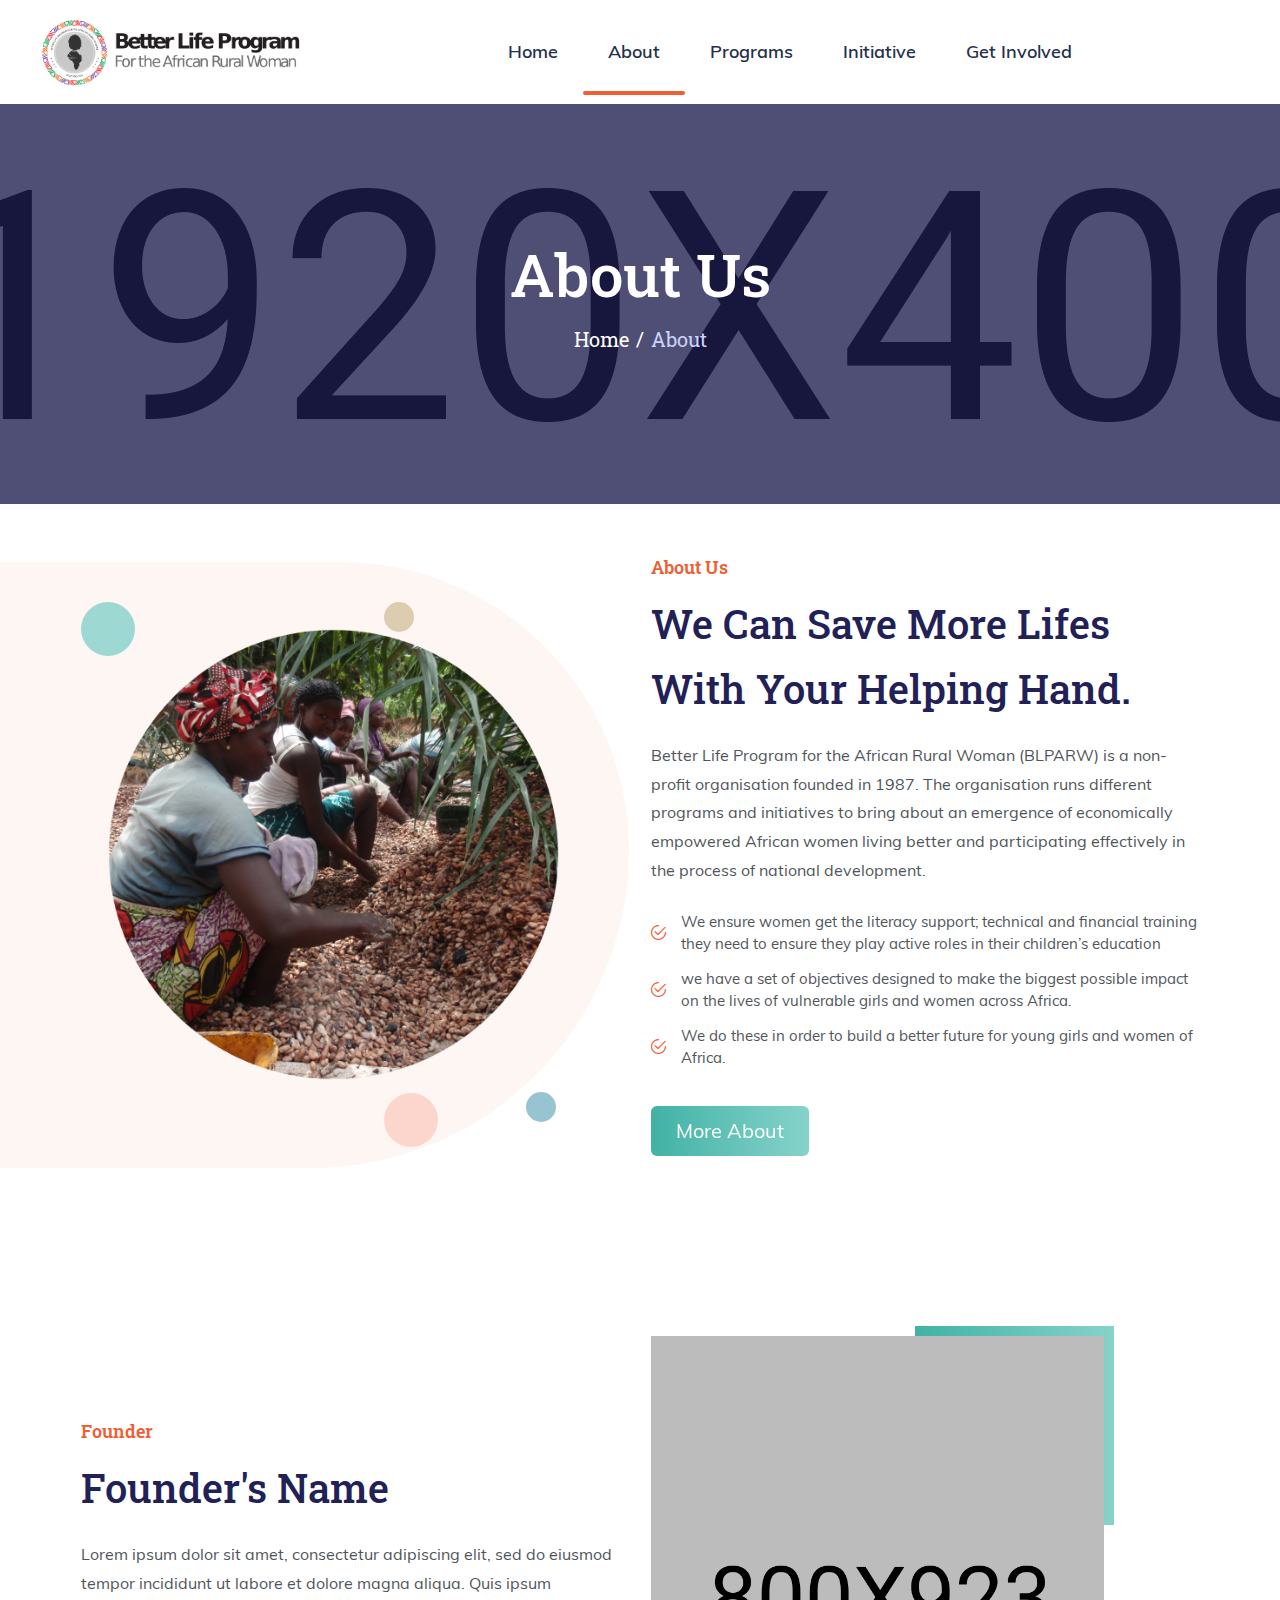
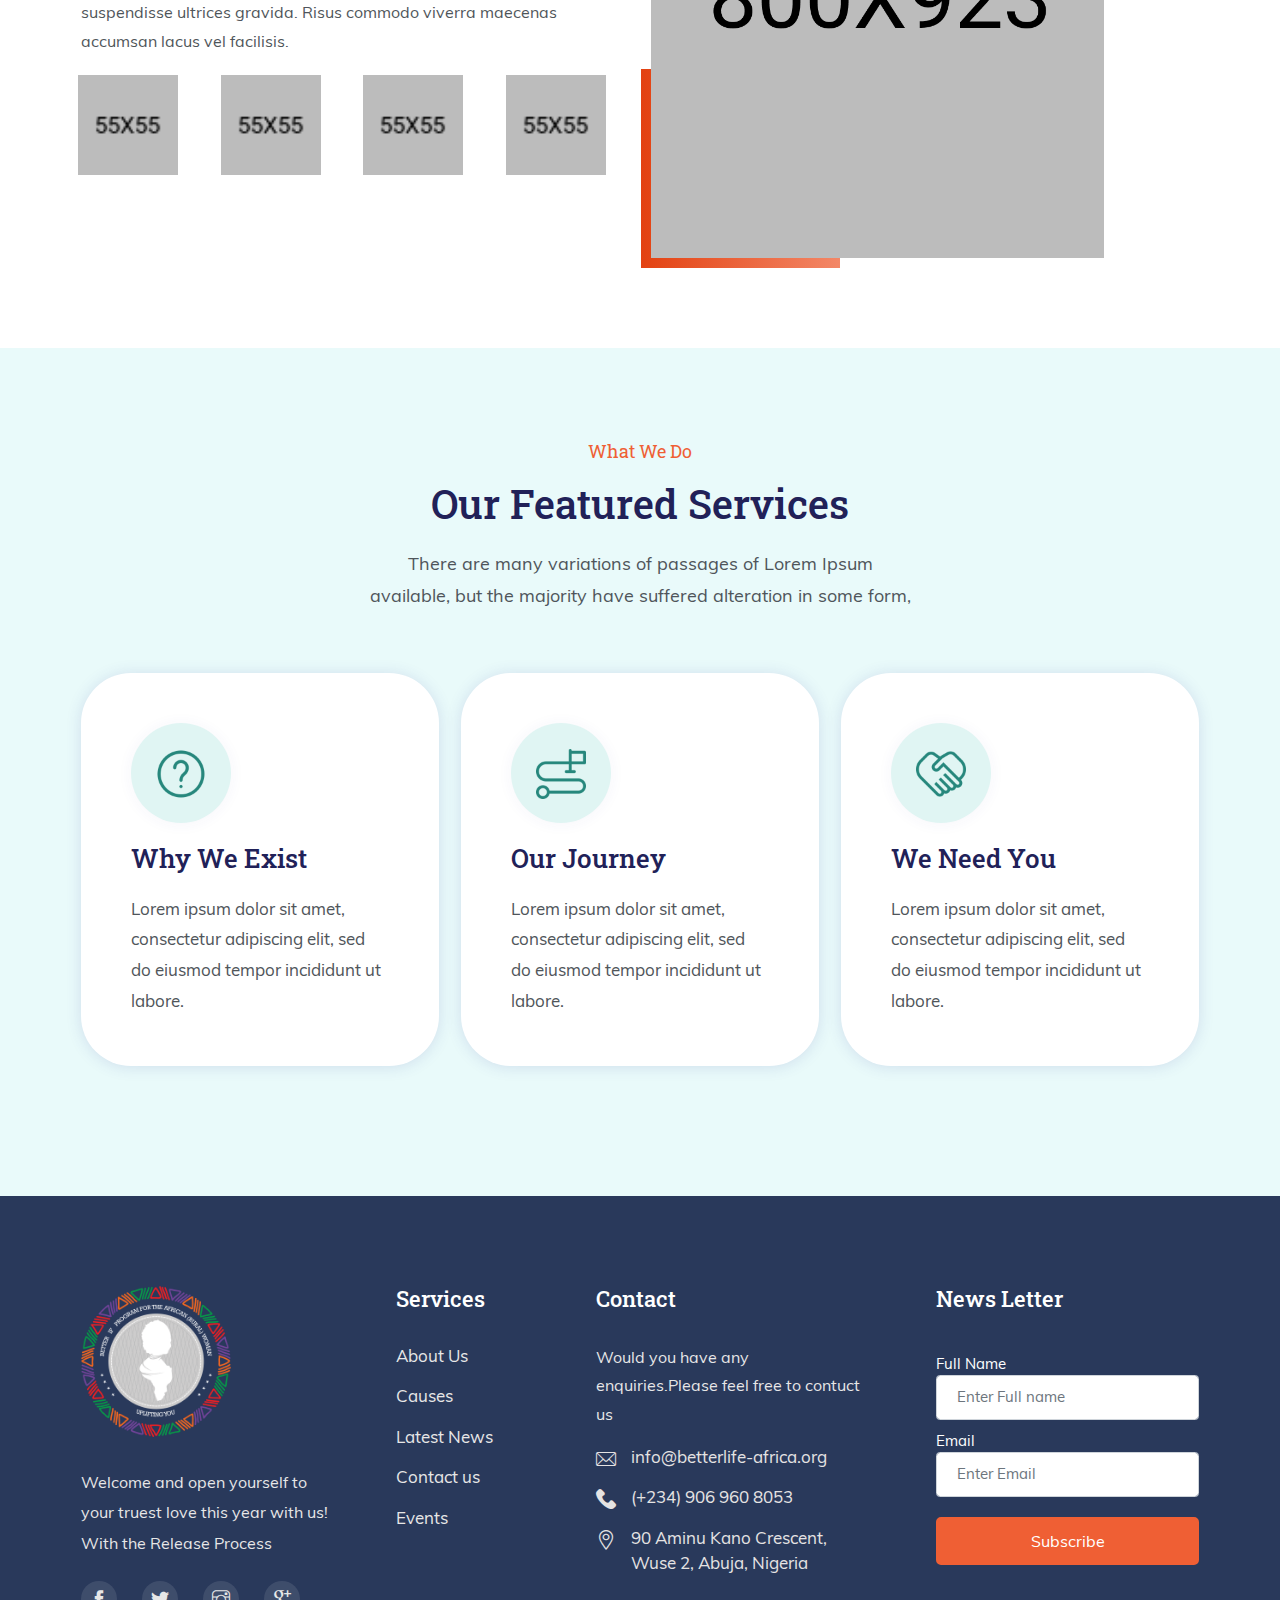
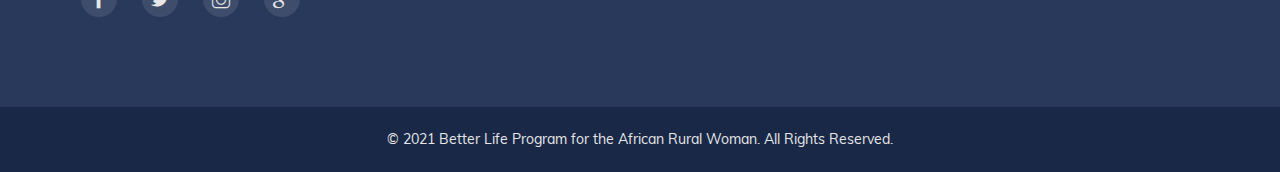
==== about.html @ c09dabfe "new changes to home" ====
<!DOCTYPE html>
<html lang="en">

<head>
    <meta charset="utf-8">
    <meta http-equiv="X-UA-Compatible" content="IE=edge">
    <meta name="viewport" content="width=device-width, initial-scale=1">
    <meta name="author" content="wpOceans">
    <link rel="shortcut icon" type="image/png" href="assets/images/blp-footer.png">
    <title>Charitio - Multipurpose Charity Nonprofit HTML5 Template</title>
    <link href="assets/css/themify-icons.css" rel="stylesheet">
    <link href="assets/css/flaticon.css" rel="stylesheet">
    <link href="assets/css/bootstrap.min.css" rel="stylesheet">
    <link href="assets/css/animate.css" rel="stylesheet">
    <link href="assets/css/owl.carousel.css" rel="stylesheet">
    <link href="assets/css/owl.theme.css" rel="stylesheet">
    <link href="assets/css/slick.css" rel="stylesheet">
    <link href="assets/css/slick-theme.css" rel="stylesheet">
    <link href="assets/css/swiper.min.css" rel="stylesheet">
    <link href="assets/css/owl.transitions.css" rel="stylesheet">
    <link href="assets/css/jquery.fancybox.css" rel="stylesheet">
    <link href="assets/css/odometer-theme-default.css" rel="stylesheet">
    <link href="assets/css/style.css" rel="stylesheet">
    <link href="assets/css/main.css" rel="stylesheet">
    
   
</head>

<body>

    <!-- start page-wrapper -->
    <div class="page-wrapper">
        <!-- start preloader -->
        <div class="preloader">
            <div class="vertical-centered-box">
                <div class="content">
                    <div class="loader-circle"></div>
                    <div class="loader-line-mask">
                        <div class="loader-line"></div>
                    </div>
                    <!-- <img src="assets/images/preloader.png" alt=""> -->
                </div>
            </div>
        </div>
        <!-- end preloader -->
        <!-- Start header -->
        <header id="header" class="wpo-site-header">
            <nav class="navigation navbar navbar-expand-lg navbar-light">
                <div class="container-fluid">
                    <div class="row align-items-center">
                        <div class="col-lg-3 col-md-3 col-3 d-lg-none dl-block">
                            <div class="mobail-menu">
                                <button type="button" class="navbar-toggler open-btn">
                                    <span class="sr-only">Toggle navigation</span>
                                    <span class="icon-bar first-angle"></span>
                                    <span class="icon-bar middle-angle"></span>
                                    <span class="icon-bar last-angle"></span>
                                </button>
                            </div>
                        </div>
                        <div class="col-lg-3 col-md-6 col-6">
                            <div class="navbar-header">
                                <a class="navbar-brand" href="index.html"><img src="assets/images/blp logo.png" alt=""></a>
                            </div>
                        </div>
                        <div class="col-lg-9 col-md-1 col-1">
                            <div id="navbar" class="collapse navbar-collapse navigation-holder">
                                <button class="menu-close"><i class="ti-close"></i></button>
                                <ul class="nav navbar-nav mb-2 mb-lg-0">
                                    <li class="menu-item-has-children">
                                        <a  href="
                                        index.html">Home</a>
                                    
                                    </li>
                                    <li class="menu-item-has-children">
                                        <a class="active" href="about.html">About</a>
                                  
                                    </li>
                                    <li class="menu-item-has-children">
                                        <a href="#">Programs</a>
                                        <ul class="sub-menu">
                                            <li><a href="#">Cottage Industry</a></li>
                                            <li><a href="#">Impact 500</a></li>
                                            <li><a href="#">Advocacy</a></li>
                                        </ul>
                                    </li>
                                    <li class="menu-item-has-children">
                                        <a href="#">Initiative</a>
                                        <ul class="sub-menu">
                                            <li><a href="#">B-Girl</a></li>
                                            <li><a href="#">Sauki Health</a></li>
                                            <li><a href="#">North East</a></li>
                                           
                                        </ul>
                                    </li>
                                    <li class="menu-item-has-children">
                                        <a href="#">Get Involved</a>
                                        <ul class="sub-menu">
                                            <li><a href="#">Sponsor a Child
                                            </a></li>
                                            <li><a href="#">Volunteer With Us
                                            </a></li>
                                            <li><a href="#">Partner with Us
                                            </a></li>
                                            <li><a href="#">Contact Us
    
                                            </a></li>
                                        </ul>
                                    </li>
                                </ul>
    
                            </div><!-- end of nav-collapse -->
                        </div>
                     
                    </div>
                </div><!-- end of container -->
            </nav>
        </header>
        <!-- end of header -->
        <!-- start of breadcumb-section -->
        <div class="wpo-breadcumb-area">
            <div class="container">
                <div class="row">
                    <div class="col-12">
                        <div class="wpo-breadcumb-wrap">
                            <h2>About Us</h2>
                            <ul>
                                <li><a href="index.html">Home</a></li>
                                <li><span>About</span></li>
                            </ul>
                        </div>
                    </div>
                </div>
            </div>
        </div>
        <!-- end of wpo-breadcumb-section-->
          <!-- start of wpo-about-section -->
          <section class="wpo-about-section-s2 section-padding">
            <div class="container">
                <div class="row align-items-center">
                    <div class="col-lg-6 col-md-12 col-12">
                        <div class="wpo-about-wrap">
                            <div class="wpo-about-img">
                                <img src="assets/images/about.png" alt="">
                              
                                <div class="round-ball-1"></div>
                                <div class="round-ball-2"></div>
                                <div class="round-ball-3"></div>
                                <div class="round-ball-4"></div>
                            </div>
                        </div>
                    </div>
                    <div class="col-lg-6 col-md-12 col-12">
                        <div class="wpo-about-text">
                            <span>About Us</span>
                            <h2>We Can Save More Lifes With Your Helping Hand.</h2>
                            <p>Better Life Program for the African Rural Woman (BLPARW) is a non-profit organisation founded in 1987. The organisation runs different programs and initiatives to bring about an emergence of economically empowered African women living better and participating effectively in the process of national development.  </p>
                            <ul>
                                <li> We ensure women get the literacy support; technical and financial training they need to ensure they play active roles in their children’s education</li>
                                <li>we have a set of objectives designed to make the biggest possible impact on the lives of vulnerable girls and women across Africa.</li>
                                <li>We do these in order to build a better future for young girls and women of Africa.</li>
                            </ul>
                            <a class="theme-btn-s2" href="about.html">More About</a>
                        </div>
                    </div>
                </div>
            </div>
        </section>
        <!-- end of wpo-about-section -->

             <!-- start of wpo-founder-section -->
             <section class="wpo-about-section-s6 section-padding founder-section">
                <div class="container">
                    <div class="wpo-about-items">
                        <div class="row align-items-center">
                            <div class="col-lg-6 col-md-12 col-12">
                                <div class="wpo-about-text ">
                                    <span>Founder</span>
                                    <h2>Founder's Name</h2>
                                    <p>Lorem ipsum dolor sit amet, consectetur adipiscing elit, sed do eiusmod tempor
                                        incididunt ut labore et dolore magna aliqua. Quis ipsum suspendisse ultrices
                                        gravida. Risus commodo viverra maecenas accumsan lacus vel facilisis. </p>  
                                </div>
                                <div class="mini-gallery">
                                    <!-- Images used to open the lightbox -->
                                        <div class="row">
                                            <div class="column col-md-3">
                                            <img src="assets/images/slider/client2.png" onclick="openModal();currentSlide(1)" class="hover-shadow">
                                            </div>
                                            <div class="column col-md-3">
                                            <img src="assets/images/slider/client3.png" onclick="openModal();currentSlide(2)" class="hover-shadow">
                                            </div>
                                            <div class="column col-md-3">
                                            <img src="assets/images/slider/client4.png" onclick="openModal();currentSlide(3)" class="hover-shadow">
                                            </div>
                                            <div class="column col-md-3">
                                            <img src="assets/images/slider/client1.png" onclick="openModal();currentSlide(4)" class="hover-shadow">
                                            </div>
                                        </div>
                                    <!-- The Modal/Lightbox -->
                                    <div id="myModal" class="modal">
                                        <span class="close cursor" onclick="closeModal()">&times;</span>
                                        <div class="modal-content">
                                    
                                        <div class="mySlides">
                                            <div class="numbertext">1 / 4</div>
                                            <img src="assets/images/saukihealth.png" style="width:100%">
                                        </div>
                                    
                                        <div class="mySlides">
                                            <div class="numbertext">2 / 4</div>
                                            <img src="assets/images/slider/slider-1.jpg" style="width:100%">
                                        </div>
                                    
                                        <div class="mySlides">
                                            <div class="numbertext">3 / 4</div>
                                            <img src="assets/images/slider/slider-2.jpg" style="width:100%">
                                        </div>
                                    
                                        <div class="mySlides">
                                            <div class="numbertext">4 / 4</div>
                                            <img src="assets/images/slider/slider-1.jpg" style="width:100%">
                                        </div>
                                    
                                        <!-- Next/previous controls -->
                                        <a class="prev" onclick="plusSlides(-1)">&#10094;</a>
                                        <a class="next" onclick="plusSlides(1)">&#10095;</a>
                                    
                                        <!-- Caption text -->
                                        <div class="caption-container">
                                            <p id="caption"></p>
                                        </div>
                                       
                                        </div>
                                    </div>
                                </div>
                            </div>
                            <div class="col-lg-5 col-md-12 col-12">
                                <div class="wpo-about-wrap">
                                    <div class="wpo-about-img">
                                        <img src="assets/images/about6.jpg" alt="">
                                        <div class="shp-1"></div>
                                        <div class="shp-2"></div>
                                    </div>
                                </div>
                            </div>
                          
                        </div>
                    </div>
                </div>
            </section>
            <!-- end of wpo-founder-section -->

       <!-- start of wpo-features-section -->
       <section class="wpo-features-section-s6 section-padding">
        <div class="container">
            <div class="row justify-content-center">
                <div class="col-lg-6">
                    <div class="wpo-section-title">
                        <span>What We Do</span>
                        <h2>Our Featured Services</h2>
                        <p>There are many variations of passages of Lorem Ipsum available, but the majority have
                            suffered alteration in some form,</p>
                    </div>
                </div>
            </div>
            <div class="row">
                <div class="col col-xl-4 col-lg-4 col-sm-6 col-12">
                    <div class="wpo-features-item">
                        <div class="wpo-features-icon">
                            <div class="icon">
                                <img src="assets/images/why-we-exist.png" alt="">
                            </div>
                        </div>
                        <div class="wpo-features-text">
                            <h2><a href="service-single.html">Why We Exist</a></h2>
                            <p>Lorem ipsum dolor sit amet, consectetur adipiscing elit, sed do eiusmod tempor incididunt ut labore.</p>
                        </div>
                    </div>
                </div>
                <div class="col col-xl-4 col-lg-4 col-sm-6 col-12">
                    <div class="wpo-features-item active">
                        <div class="wpo-features-icon">
                            <div class="icon">
                                <img src="assets/images/our-journey.png" alt="">
                            </div>
                        </div>
                        <div class="wpo-features-text">
                            <h2><a href="service-single.html">Our Journey</a></h2>
                            <p>Lorem ipsum dolor sit amet, consectetur adipiscing elit, sed do eiusmod tempor incididunt ut labore.</p>
                        </div>
                    </div>
                </div>
                <div class="col col-xl-4 col-lg-4 col-sm-6 col-12">
                    <div class="wpo-features-item">
                        <div class="wpo-features-icon">
                            <div class="icon">
                                <img src="assets/images/help-us.png" alt="">
                            </div>
                        </div>
                        <div class="wpo-features-text">
                            <h2><a href="service-single.html">We Need You</a></h2>
                            <p>Lorem ipsum dolor sit amet, consectetur adipiscing elit, sed do eiusmod tempor incididunt ut labore.</p>
                        </div>
                    </div>
                </div>
            </div>
        </div>
    </section>
    <!-- end of wpo-features-section -->
    



        <!-- start of wpo-site-footer-section -->
        <footer class="wpo-site-footer">
            <div class="wpo-upper-footer">
                <div class="container">
                    <div class="row">
                        <div class="col col-lg-3 col-md-6 col-sm-12 col-12">
                            <div class="widget about-widget">
                                <div class="logo widget-title">
                                    <img src="assets/images/blp-footer.png" alt="blog">
                                </div>
                                <p>Welcome and open yourself to your truest love this year with us! With the Release Process</p>
                                <ul>
                                    <li>
                                        <a href="#">
                                            <i class="ti-facebook"></i>
                                        </a>
                                    </li>
                                    <li>
                                        <a href="#">
                                            <i class="ti-twitter-alt"></i>
                                        </a>
                                    </li>
                                    <li>
                                        <a href="#">
                                            <i class="ti-instagram"></i>
                                        </a>
                                    </li>
                                    <li>
                                        <a href="#">
                                            <i class="ti-google"></i>
                                        </a>
                                    </li>
                                </ul>
                            </div>
                        </div>
                        <div class="col col-lg-2 col-md-6 col-sm-12 col-12">
                            <div class="widget link-widget">
                                <div class="widget-title">
                                    <h3>Services </h3>
                                </div>
                                <ul>
                                    <li><a href="about.html">About Us</a></li>
                                    <li><a href="cause.html">Causes</a></li>
                                    <li><a href="blog.html">Latest News</a></li>
                                    <li><a href="contact.html">Contact us</a></li>
                                    <li><a href="event.html">Events</a></li>
                                </ul>
                            </div>
                        </div>
                        <div class="col col-lg-4 col-md-6 col-sm-12 col-12">
                            <div class="widget wpo-service-link-widget">
                                <div class="widget-title">
                                    <h3>Contact </h3>
                                </div>
                                <div class="contact-ft">
                                    <p>Would you have any enquiries.Please feel free to contuct us</p>
                                    <ul>
                                        <li><i class="fi flaticon-mail"></i>info@betterlife-africa.org
                                        </li>
                                        <li><i class="fi flaticon-phone-call"></i>(+234) 906 960 8053</li>
                                        <li><i class="fi flaticon-location"></i>90 Aminu Kano Crescent, Wuse 2, Abuja, Nigeria
                                        </li>
                                    </ul>
                                </div>
                            </div>
                        </div>
                        
                        <div class="col col-lg-3 col-md-6 col-sm-12 col-12">
                            <div class="widget instagram">
                                <div class="widget-title">
                                    <h3>News Letter</h3>
                                </div>
                             <form>
                                <div class="form-group">
                                    <label for="">Full Name</label>
                                    <input type="text" class="form-control"  placeholder="Enter Full name">
                                 </div>   
                                 <div class="form-group">
                                    <label for="">Email</label>
                                    <input type="email" class="form-control"  placeholder="Enter Email">
                                 </div> 
                                 <button type="submit" class="wpo-accountBtn">Subscribe</button> 
                             </form>
                  
                            </div>
                        </div>
                    </div>
                </div> <!-- end container -->
            </div>
            <div class="wpo-lower-footer">
                <div class="container">
                    <div class="row">
                        <div class="col col-xs-12">
                            <p class="copyright"> &copy; 2021 Better Life Program for the African Rural Woman.  All Rights Reserved.</p>
                        </div>
                    </div>
                </div>
            </div>
        </footer>
        <!-- end of wpo-site-footer-section -->
    </div>
    <!-- end of page-wrapper -->

    <!-- All JavaScript files
    ================================================== -->
    <script src="assets/js/jquery.min.js"></script>
    <script src="assets/js/bootstrap.bundle.min.js"></script>
    <!-- Plugins for this template -->
    <script src="assets/js/modernizr.custom.js"></script>
    <script src="assets/js/jquery.dlmenu.js"></script>
    <script src="assets/js/jquery-plugin-collection.js"></script>
    
    <!-- Custom script for this template -->
    <script src="assets/js/script.js"></script>
    <script>
        // Open the Modal
        function openModal() {
          document.getElementById("myModal").style.display = "block";
        }
        
        // Close the Modal
        function closeModal() {
          document.getElementById("myModal").style.display = "none";
        }
        
        var slideIndex = 1;
        showSlides(slideIndex);
        
        // Next/previous controls
        function plusSlides(n) {
          showSlides(slideIndex += n);
        }
        
        // Thumbnail image controls
        function currentSlide(n) {
          showSlides(slideIndex = n);
        }
        
        function showSlides(n) {
          var i;
          var slides = document.getElementsByClassName("mySlides");
          var dots = document.getElementsByClassName("demo");
          var captionText = document.getElementById("caption");
          if (n > slides.length) {slideIndex = 1}
          if (n < 1) {slideIndex = slides.length}
          for (i = 0; i < slides.length; i++) {
            slides[i].style.display = "none";
          }
          for (i = 0; i < dots.length; i++) {
            dots[i].className = dots[i].className.replace(" active", "");
          }
          slides[slideIndex-1].style.display = "block";
          dots[slideIndex-1].className += " active";
          captionText.innerHTML = dots[slideIndex-1].alt;
        }
        </script>

   

</body>

</html>
---- assets/css/themify-icons.css ----
@font-face {
	font-family: 'themify';
	src:url('../fonts/themify.eot?-fvbane');
	src:url('../fonts/themify.eot?#iefix-fvbane') format('embedded-opentype'),
		url('../fonts/themify.woff?-fvbane') format('woff'),
		url('../fonts/themify.ttf?-fvbane') format('truetype'),
		url('../fonts/themify.svg?-fvbane#themify') format('svg');
	font-weight: normal;
	font-style: normal;
}

[class^="ti-"], [class*=" ti-"] {
	font-family: 'themify';
	speak: none;
	font-style: normal;
	font-weight: normal;
	font-variant: normal;
	text-transform: none;
	line-height: 1;

	/* Better Font Rendering =========== */
	-webkit-font-smoothing: antialiased;
	-moz-osx-font-smoothing: grayscale;
}

.ti-wand:before {
	content: "\e600";
}
.ti-volume:before {
	content: "\e601";
}
.ti-user:before {
	content: "\e602";
}
.ti-unlock:before {
	content: "\e603";
}
.ti-unlink:before {
	content: "\e604";
}
.ti-trash:before {
	content: "\e605";
}
.ti-thought:before {
	content: "\e606";
}
.ti-target:before {
	content: "\e607";
}
.ti-tag:before {
	content: "\e608";
}
.ti-tablet:before {
	content: "\e609";
}
.ti-star:before {
	content: "\e60a";
}
.ti-spray:before {
	content: "\e60b";
}
.ti-signal:before {
	content: "\e60c";
}
.ti-shopping-cart:before {
	content: "\e60d";
}
.ti-shopping-cart-full:before {
	content: "\e60e";
}
.ti-settings:before {
	content: "\e60f";
}
.ti-search:before {
	content: "\e610";
}
.ti-zoom-in:before {
	content: "\e611";
}
.ti-zoom-out:before {
	content: "\e612";
}
.ti-cut:before {
	content: "\e613";
}
.ti-ruler:before {
	content: "\e614";
}
.ti-ruler-pencil:before {
	content: "\e615";
}
.ti-ruler-alt:before {
	content: "\e616";
}
.ti-bookmark:before {
	content: "\e617";
}
.ti-bookmark-alt:before {
	content: "\e618";
}
.ti-reload:before {
	content: "\e619";
}
.ti-plus:before {
	content: "\e61a";
}
.ti-pin:before {
	content: "\e61b";
}
.ti-pencil:before {
	content: "\e61c";
}
.ti-pencil-alt:before {
	content: "\e61d";
}
.ti-paint-roller:before {
	content: "\e61e";
}
.ti-paint-bucket:before {
	content: "\e61f";
}
.ti-na:before {
	content: "\e620";
}
.ti-mobile:before {
	content: "\e621";
}
.ti-minus:before {
	content: "\e622";
}
.ti-medall:before {
	content: "\e623";
}
.ti-medall-alt:before {
	content: "\e624";
}
.ti-marker:before {
	content: "\e625";
}
.ti-marker-alt:before {
	content: "\e626";
}
.ti-arrow-up:before {
	content: "\e627";
}
.ti-arrow-right:before {
	content: "\e628";
}
.ti-arrow-left:before {
	content: "\e629";
}
.ti-arrow-down:before {
	content: "\e62a";
}
.ti-lock:before {
	content: "\e62b";
}
.ti-location-arrow:before {
	content: "\e62c";
}
.ti-link:before {
	content: "\e62d";
}
.ti-layout:before {
	content: "\e62e";
}
.ti-layers:before {
	content: "\e62f";
}
.ti-layers-alt:before {
	content: "\e630";
}
.ti-key:before {
	content: "\e631";
}
.ti-import:before {
	content: "\e632";
}
.ti-image:before {
	content: "\e633";
}
.ti-heart:before {
	content: "\e634";
}
.ti-heart-broken:before {
	content: "\e635";
}
.ti-hand-stop:before {
	content: "\e636";
}
.ti-hand-open:before {
	content: "\e637";
}
.ti-hand-drag:before {
	content: "\e638";
}
.ti-folder:before {
	content: "\e639";
}
.ti-flag:before {
	content: "\e63a";
}
.ti-flag-alt:before {
	content: "\e63b";
}
.ti-flag-alt-2:before {
	content: "\e63c";
}
.ti-eye:before {
	content: "\e63d";
}
.ti-export:before {
	content: "\e63e";
}
.ti-exchange-vertical:before {
	content: "\e63f";
}
.ti-desktop:before {
	content: "\e640";
}
.ti-cup:before {
	content: "\e641";
}
.ti-crown:before {
	content: "\e642";
}
.ti-comments:before {
	content: "\e643";
}
.ti-comment:before {
	content: "\e644";
}
.ti-comment-alt:before {
	content: "\e645";
}
.ti-close:before {
	content: "\e646";
}
.ti-clip:before {
	content: "\e647";
}
.ti-angle-up:before {
	content: "\e648";
}
.ti-angle-right:before {
	content: "\e649";
}
.ti-angle-left:before {
	content: "\e64a";
}
.ti-angle-down:before {
	content: "\e64b";
}
.ti-check:before {
	content: "\e64c";
}
.ti-check-box:before {
	content: "\e64d";
}
.ti-camera:before {
	content: "\e64e";
}
.ti-announcement:before {
	content: "\e64f";
}
.ti-brush:before {
	content: "\e650";
}
.ti-briefcase:before {
	content: "\e651";
}
.ti-bolt:before {
	content: "\e652";
}
.ti-bolt-alt:before {
	content: "\e653";
}
.ti-blackboard:before {
	content: "\e654";
}
.ti-bag:before {
	content: "\e655";
}
.ti-move:before {
	content: "\e656";
}
.ti-arrows-vertical:before {
	content: "\e657";
}
.ti-arrows-horizontal:before {
	content: "\e658";
}
.ti-fullscreen:before {
	content: "\e659";
}
.ti-arrow-top-right:before {
	content: "\e65a";
}
.ti-arrow-top-left:before {
	content: "\e65b";
}
.ti-arrow-circle-up:before {
	content: "\e65c";
}
.ti-arrow-circle-right:before {
	content: "\e65d";
}
.ti-arrow-circle-left:before {
	content: "\e65e";
}
.ti-arrow-circle-down:before {
	content: "\e65f";
}
.ti-angle-double-up:before {
	content: "\e660";
}
.ti-angle-double-right:before {
	content: "\e661";
}
.ti-angle-double-left:before {
	content: "\e662";
}
.ti-angle-double-down:before {
	content: "\e663";
}
.ti-zip:before {
	content: "\e664";
}
.ti-world:before {
	content: "\e665";
}
.ti-wheelchair:before {
	content: "\e666";
}
.ti-view-list:before {
	content: "\e667";
}
.ti-view-list-alt:before {
	content: "\e668";
}
.ti-view-grid:before {
	content: "\e669";
}
.ti-uppercase:before {
	content: "\e66a";
}
.ti-upload:before {
	content: "\e66b";
}
.ti-underline:before {
	content: "\e66c";
}
.ti-truck:before {
	content: "\e66d";
}
.ti-timer:before {
	content: "\e66e";
}
.ti-ticket:before {
	content: "\e66f";
}
.ti-thumb-up:before {
	content: "\e670";
}
.ti-thumb-down:before {
	content: "\e671";
}
.ti-text:before {
	content: "\e672";
}
.ti-stats-up:before {
	content: "\e673";
}
.ti-stats-down:before {
	content: "\e674";
}
.ti-split-v:before {
	content: "\e675";
}
.ti-split-h:before {
	content: "\e676";
}
.ti-smallcap:before {
	content: "\e677";
}
.ti-shine:before {
	content: "\e678";
}
.ti-shift-right:before {
	content: "\e679";
}
.ti-shift-left:before {
	content: "\e67a";
}
.ti-shield:before {
	content: "\e67b";
}
.ti-notepad:before {
	content: "\e67c";
}
.ti-server:before {
	content: "\e67d";
}
.ti-quote-right:before {
	content: "\e67e";
}
.ti-quote-left:before {
	content: "\e67f";
}
.ti-pulse:before {
	content: "\e680";
}
.ti-printer:before {
	content: "\e681";
}
.ti-power-off:before {
	content: "\e682";
}
.ti-plug:before {
	content: "\e683";
}
.ti-pie-chart:before {
	content: "\e684";
}
.ti-paragraph:before {
	content: "\e685";
}
.ti-panel:before {
	content: "\e686";
}
.ti-package:before {
	content: "\e687";
}
.ti-music:before {
	content: "\e688";
}
.ti-music-alt:before {
	content: "\e689";
}
.ti-mouse:before {
	content: "\e68a";
}
.ti-mouse-alt:before {
	content: "\e68b";
}
.ti-money:before {
	content: "\e68c";
}
.ti-microphone:before {
	content: "\e68d";
}
.ti-menu:before {
	content: "\e68e";
}
.ti-menu-alt:before {
	content: "\e68f";
}
.ti-map:before {
	content: "\e690";
}
.ti-map-alt:before {
	content: "\e691";
}
.ti-loop:before {
	content: "\e692";
}
.ti-location-pin:before {
	content: "\e693";
}
.ti-list:before {
	content: "\e694";
}
.ti-light-bulb:before {
	content: "\e695";
}
.ti-Italic:before {
	content: "\e696";
}
.ti-info:before {
	content: "\e697";
}
.ti-infinite:before {
	content: "\e698";
}
.ti-id-badge:before {
	content: "\e699";
}
.ti-hummer:before {
	content: "\e69a";
}
.ti-home:before {
	content: "\e69b";
}
.ti-help:before {
	content: "\e69c";
}
.ti-headphone:before {
	content: "\e69d";
}
.ti-harddrives:before {
	content: "\e69e";
}
.ti-harddrive:before {
	content: "\e69f";
}
.ti-gift:before {
	content: "\e6a0";
}
.ti-game:before {
	content: "\e6a1";
}
.ti-filter:before {
	content: "\e6a2";
}
.ti-files:before {
	content: "\e6a3";
}
.ti-file:before {
	content: "\e6a4";
}
.ti-eraser:before {
	content: "\e6a5";
}
.ti-envelope:before {
	content: "\e6a6";
}
.ti-download:before {
	content: "\e6a7";
}
.ti-direction:before {
	content: "\e6a8";
}
.ti-direction-alt:before {
	content: "\e6a9";
}
.ti-dashboard:before {
	content: "\e6aa";
}
.ti-control-stop:before {
	content: "\e6ab";
}
.ti-control-shuffle:before {
	content: "\e6ac";
}
.ti-control-play:before {
	content: "\e6ad";
}
.ti-control-pause:before {
	content: "\e6ae";
}
.ti-control-forward:before {
	content: "\e6af";
}
.ti-control-backward:before {
	content: "\e6b0";
}
.ti-cloud:before {
	content: "\e6b1";
}
.ti-cloud-up:before {
	content: "\e6b2";
}
.ti-cloud-down:before {
	content: "\e6b3";
}
.ti-clipboard:before {
	content: "\e6b4";
}
.ti-car:before {
	content: "\e6b5";
}
.ti-calendar:before {
	content: "\e6b6";
}
.ti-book:before {
	content: "\e6b7";
}
.ti-bell:before {
	content: "\e6b8";
}
.ti-basketball:before {
	content: "\e6b9";
}
.ti-bar-chart:before {
	content: "\e6ba";
}
.ti-bar-chart-alt:before {
	content: "\e6bb";
}
.ti-back-right:before {
	content: "\e6bc";
}
.ti-back-left:before {
	content: "\e6bd";
}
.ti-arrows-corner:before {
	content: "\e6be";
}
.ti-archive:before {
	content: "\e6bf";
}
.ti-anchor:before {
	content: "\e6c0";
}
.ti-align-right:before {
	content: "\e6c1";
}
.ti-align-left:before {
	content: "\e6c2";
}
.ti-align-justify:before {
	content: "\e6c3";
}
.ti-align-center:before {
	content: "\e6c4";
}
.ti-alert:before {
	content: "\e6c5";
}
.ti-alarm-clock:before {
	content: "\e6c6";
}
.ti-agenda:before {
	content: "\e6c7";
}
.ti-write:before {
	content: "\e6c8";
}
.ti-window:before {
	content: "\e6c9";
}
.ti-widgetized:before {
	content: "\e6ca";
}
.ti-widget:before {
	content: "\e6cb";
}
.ti-widget-alt:before {
	content: "\e6cc";
}
.ti-wallet:before {
	content: "\e6cd";
}
.ti-video-clapper:before {
	content: "\e6ce";
}
.ti-video-camera:before {
	content: "\e6cf";
}
.ti-vector:before {
	content: "\e6d0";
}
.ti-themify-logo:before {
	content: "\e6d1";
}
.ti-themify-favicon:before {
	content: "\e6d2";
}
.ti-themify-favicon-alt:before {
	content: "\e6d3";
}
.ti-support:before {
	content: "\e6d4";
}
.ti-stamp:before {
	content: "\e6d5";
}
.ti-split-v-alt:before {
	content: "\e6d6";
}
.ti-slice:before {
	content: "\e6d7";
}
.ti-shortcode:before {
	content: "\e6d8";
}
.ti-shift-right-alt:before {
	content: "\e6d9";
}
.ti-shift-left-alt:before {
	content: "\e6da";
}
.ti-ruler-alt-2:before {
	content: "\e6db";
}
.ti-receipt:before {
	content: "\e6dc";
}
.ti-pin2:before {
	content: "\e6dd";
}
.ti-pin-alt:before {
	content: "\e6de";
}
.ti-pencil-alt2:before {
	content: "\e6df";
}
.ti-palette:before {
	content: "\e6e0";
}
.ti-more:before {
	content: "\e6e1";
}
.ti-more-alt:before {
	content: "\e6e2";
}
.ti-microphone-alt:before {
	content: "\e6e3";
}
.ti-magnet:before {
	content: "\e6e4";
}
.ti-line-double:before {
	content: "\e6e5";
}
.ti-line-dotted:before {
	content: "\e6e6";
}
.ti-line-dashed:before {
	content: "\e6e7";
}
.ti-layout-width-full:before {
	content: "\e6e8";
}
.ti-layout-width-default:before {
	content: "\e6e9";
}
.ti-layout-width-default-alt:before {
	content: "\e6ea";
}
.ti-layout-tab:before {
	content: "\e6eb";
}
.ti-layout-tab-window:before {
	content: "\e6ec";
}
.ti-layout-tab-v:before {
	content: "\e6ed";
}
.ti-layout-tab-min:before {
	content: "\e6ee";
}
.ti-layout-slider:before {
	content: "\e6ef";
}
.ti-layout-slider-alt:before {
	content: "\e6f0";
}
.ti-layout-sidebar-right:before {
	content: "\e6f1";
}
.ti-layout-sidebar-none:before {
	content: "\e6f2";
}
.ti-layout-sidebar-left:before {
	content: "\e6f3";
}
.ti-layout-placeholder:before {
	content: "\e6f4";
}
.ti-layout-menu:before {
	content: "\e6f5";
}
.ti-layout-menu-v:before {
	content: "\e6f6";
}
.ti-layout-menu-separated:before {
	content: "\e6f7";
}
.ti-layout-menu-full:before {
	content: "\e6f8";
}
.ti-layout-media-right-alt:before {
	content: "\e6f9";
}
.ti-layout-media-right:before {
	content: "\e6fa";
}
.ti-layout-media-overlay:before {
	content: "\e6fb";
}
.ti-layout-media-overlay-alt:before {
	content: "\e6fc";
}
.ti-layout-media-overlay-alt-2:before {
	content: "\e6fd";
}
.ti-layout-media-left-alt:before {
	content: "\e6fe";
}
.ti-layout-media-left:before {
	content: "\e6ff";
}
.ti-layout-media-center-alt:before {
	content: "\e700";
}
.ti-layout-media-center:before {
	content: "\e701";
}
.ti-layout-list-thumb:before {
	content: "\e702";
}
.ti-layout-list-thumb-alt:before {
	content: "\e703";
}
.ti-layout-list-post:before {
	content: "\e704";
}
.ti-layout-list-large-image:before {
	content: "\e705";
}
.ti-layout-line-solid:before {
	content: "\e706";
}
.ti-layout-grid4:before {
	content: "\e707";
}
.ti-layout-grid3:before {
	content: "\e708";
}
.ti-layout-grid2:before {
	content: "\e709";
}
.ti-layout-grid2-thumb:before {
	content: "\e70a";
}
.ti-layout-cta-right:before {
	content: "\e70b";
}
.ti-layout-cta-left:before {
	content: "\e70c";
}
.ti-layout-cta-center:before {
	content: "\e70d";
}
.ti-layout-cta-btn-right:before {
	content: "\e70e";
}
.ti-layout-cta-btn-left:before {
	content: "\e70f";
}
.ti-layout-column4:before {
	content: "\e710";
}
.ti-layout-column3:before {
	content: "\e711";
}
.ti-layout-column2:before {
	content: "\e712";
}
.ti-layout-accordion-separated:before {
	content: "\e713";
}
.ti-layout-accordion-merged:before {
	content: "\e714";
}
.ti-layout-accordion-list:before {
	content: "\e715";
}
.ti-ink-pen:before {
	content: "\e716";
}
.ti-info-alt:before {
	content: "\e717";
}
.ti-help-alt:before {
	content: "\e718";
}
.ti-headphone-alt:before {
	content: "\e719";
}
.ti-hand-point-up:before {
	content: "\e71a";
}
.ti-hand-point-right:before {
	content: "\e71b";
}
.ti-hand-point-left:before {
	content: "\e71c";
}
.ti-hand-point-down:before {
	content: "\e71d";
}
.ti-gallery:before {
	content: "\e71e";
}
.ti-face-smile:before {
	content: "\e71f";
}
.ti-face-sad:before {
	content: "\e720";
}
.ti-credit-card:before {
	content: "\e721";
}
.ti-control-skip-forward:before {
	content: "\e722";
}
.ti-control-skip-backward:before {
	content: "\e723";
}
.ti-control-record:before {
	content: "\e724";
}
.ti-control-eject:before {
	content: "\e725";
}
.ti-comments-smiley:before {
	content: "\e726";
}
.ti-brush-alt:before {
	content: "\e727";
}
.ti-youtube:before {
	content: "\e728";
}
.ti-vimeo:before {
	content: "\e729";
}
.ti-twitter:before {
	content: "\e72a";
}
.ti-time:before {
	content: "\e72b";
}
.ti-tumblr:before {
	content: "\e72c";
}
.ti-skype:before {
	content: "\e72d";
}
.ti-share:before {
	content: "\e72e";
}
.ti-share-alt:before {
	content: "\e72f";
}
.ti-rocket:before {
	content: "\e730";
}
.ti-pinterest:before {
	content: "\e731";
}
.ti-new-window:before {
	content: "\e732";
}
.ti-microsoft:before {
	content: "\e733";
}
.ti-list-ol:before {
	content: "\e734";
}
.ti-linkedin:before {
	content: "\e735";
}
.ti-layout-sidebar-2:before {
	content: "\e736";
}
.ti-layout-grid4-alt:before {
	content: "\e737";
}
.ti-layout-grid3-alt:before {
	content: "\e738";
}
.ti-layout-grid2-alt:before {
	content: "\e739";
}
.ti-layout-column4-alt:before {
	content: "\e73a";
}
.ti-layout-column3-alt:before {
	content: "\e73b";
}
.ti-layout-column2-alt:before {
	content: "\e73c";
}
.ti-instagram:before {
	content: "\e73d";
}
.ti-google:before {
	content: "\e73e";
}
.ti-github:before {
	content: "\e73f";
}
.ti-flickr:before {
	content: "\e740";
}
.ti-facebook:before {
	content: "\e741";
}
.ti-dropbox:before {
	content: "\e742";
}
.ti-dribbble:before {
	content: "\e743";
}
.ti-apple:before {
	content: "\e744";
}
.ti-android:before {
	content: "\e745";
}
.ti-save:before {
	content: "\e746";
}
.ti-save-alt:before {
	content: "\e747";
}
.ti-yahoo:before {
	content: "\e748";
}
.ti-wordpress:before {
	content: "\e749";
}
.ti-vimeo-alt:before {
	content: "\e74a";
}
.ti-twitter-alt:before {
	content: "\e74b";
}
.ti-tumblr-alt:before {
	content: "\e74c";
}
.ti-trello:before {
	content: "\e74d";
}
.ti-stack-overflow:before {
	content: "\e74e";
}
.ti-soundcloud:before {
	content: "\e74f";
}
.ti-sharethis:before {
	content: "\e750";
}
.ti-sharethis-alt:before {
	content: "\e751";
}
.ti-reddit:before {
	content: "\e752";
}
.ti-pinterest-alt:before {
	content: "\e753";
}
.ti-microsoft-alt:before {
	content: "\e754";
}
.ti-linux:before {
	content: "\e755";
}
.ti-jsfiddle:before {
	content: "\e756";
}
.ti-joomla:before {
	content: "\e757";
}
.ti-html5:before {
	content: "\e758";
}
.ti-flickr-alt:before {
	content: "\e759";
}
.ti-email:before {
	content: "\e75a";
}
.ti-drupal:before {
	content: "\e75b";
}
.ti-dropbox-alt:before {
	content: "\e75c";
}
.ti-css3:before {
	content: "\e75d";
}
.ti-rss:before {
	content: "\e75e";
}
.ti-rss-alt:before {
	content: "\e75f";
}
---- assets/css/flaticon.css ----
@font-face {
    font-family: "flaticon";
    src: url("../fonts/flaticon.ttf?75713cd0fe92267c82649658f1a3b271") format("truetype"),
url("../fonts/flaticon.woff?75713cd0fe92267c82649658f1a3b271") format("woff"),
url("../fonts/flaticon.woff2?75713cd0fe92267c82649658f1a3b271") format("woff2"),
url("../fonts/flaticon.eot?75713cd0fe92267c82649658f1a3b271#iefix") format("embedded-opentype"),
url("../fonts/flaticon.svg?75713cd0fe92267c82649658f1a3b271#flaticon") format("svg");
}

i[class^="flaticon-"]:before, i[class*=" flaticon-"]:before {
    font-family: flaticon !important;
    font-style: normal;
    font-weight: normal !important;
    font-variant: normal;
    text-transform: none;
    -webkit-font-smoothing: antialiased;
    -moz-osx-font-smoothing: grayscale;
}

.flaticon-salary:before {
    content: "\f101";
}
.flaticon-vegetable:before {
    content: "\f102";
}
.flaticon-water-tap:before {
    content: "\f103";
}
.flaticon-medicine:before {
    content: "\f104";
}
.flaticon-graduation-cap:before {
    content: "\f105";
}
.flaticon-wallet-filled-money-tool:before {
    content: "\f106";
}
.flaticon-right-quotes-symbol:before {
    content: "\f107";
}
.flaticon-left-arrow:before {
    content: "\f108";
}
.flaticon-right-arrow:before {
    content: "\f109";
}
.flaticon-elephant:before {
    content: "\f10a";
}
.flaticon-tiger:before {
    content: "\f10b";
}
.flaticon-whale:before {
    content: "\f10c";
}
.flaticon-target:before {
    content: "\f10d";
}
.flaticon-search:before {
    content: "\f10e";
}
.flaticon-chat-comment-oval-speech-bubble-with-text-lines:before {
    content: "\f10f";
}
.flaticon-placeholder:before {
    content: "\f110";
}
.flaticon-phone-call:before {
    content: "\f111";
}
.flaticon-email:before {
    content: "\f112";
}
.flaticon-facebook-app-symbol:before {
    content: "\f113";
}
.flaticon-twitter:before {
    content: "\f114";
}
.flaticon-linkedin:before {
    content: "\f115";
}
.flaticon-instagram:before {
    content: "\f116";
}
.flaticon-dolphin:before {
    content: "\f117";
}
.flaticon-fish:before {
    content: "\f118";
}
.flaticon-play-button:before {
    content: "\f119";
}
.flaticon-checked:before {
    content: "\f11a";
}
.flaticon-next:before {
    content: "\f11b";
}
.flaticon-left-arrow-1:before {
    content: "\f11c";
}
.flaticon-forest:before {
    content: "\f11d";
}
.flaticon-ecology:before {
    content: "\f11e";
}
.flaticon-eco-light:before {
    content: "\f11f";
}
.flaticon-mail:before {
    content: "\f120";
}
.flaticon-location:before {
    content: "\f121";
}
.flaticon-google-plus:before {
    content: "\f122";
}
.flaticon-user:before {
    content: "\f123";
}
.flaticon-comment-white-oval-bubble:before {
    content: "\f124";
}
.flaticon-calendar:before {
    content: "\f125";
}
.flaticon-left-arrow-2:before {
    content: "\f126";
}
.flaticon-right-arrow-1:before {
    content: "\f127";
}
.flaticon-play:before {
    content: "\f128";
}
.flaticon-right-quote-sign:before {
    content: "\f129";
}
.flaticon-left-quote:before {
    content: "\f12a";
}
---- assets/css/odometer-theme-default.css ----
.odometer.odometer-auto-theme, .odometer.odometer-theme-default {
  display: inline-block;
  vertical-align: middle;
  *vertical-align: auto;
  *zoom: 1;
  *display: inline;
  position: relative;
}
.odometer.odometer-auto-theme .odometer-digit, .odometer.odometer-theme-default .odometer-digit {
  display: inline-block;
  vertical-align: middle;
  *vertical-align: auto;
  *zoom: 1;
  *display: inline;
  position: relative;
}
.odometer.odometer-auto-theme .odometer-digit .odometer-digit-spacer, .odometer.odometer-theme-default .odometer-digit .odometer-digit-spacer {
  display: inline-block;
  vertical-align: middle;
  *vertical-align: auto;
  *zoom: 1;
  *display: inline;
  visibility: hidden;
}
.odometer.odometer-auto-theme .odometer-digit .odometer-digit-inner, .odometer.odometer-theme-default .odometer-digit .odometer-digit-inner {
  text-align: left;
  display: block;
  position: absolute;
  top: 0;
  left: 0;
  right: 0;
  bottom: 0;
  overflow: hidden;
}
.odometer.odometer-auto-theme .odometer-digit .odometer-ribbon, .odometer.odometer-theme-default .odometer-digit .odometer-ribbon {
  display: block;
}
.odometer.odometer-auto-theme .odometer-digit .odometer-ribbon-inner, .odometer.odometer-theme-default .odometer-digit .odometer-ribbon-inner {
  display: block;
  -webkit-backface-visibility: hidden;
}
.odometer.odometer-auto-theme .odometer-digit .odometer-value, .odometer.odometer-theme-default .odometer-digit .odometer-value {
  display: block;
  -webkit-transform: translateZ(0);
}
.odometer.odometer-auto-theme .odometer-digit .odometer-value.odometer-last-value, .odometer.odometer-theme-default .odometer-digit .odometer-value.odometer-last-value {
  position: absolute;
}
.odometer.odometer-auto-theme.odometer-animating-up .odometer-ribbon-inner, .odometer.odometer-theme-default.odometer-animating-up .odometer-ribbon-inner {
  -webkit-transition: -webkit-transform 2s;
  -moz-transition: -moz-transform 2s;
  -ms-transition: -ms-transform 2s;
  -o-transition: -o-transform 2s;
  transition: transform 2s;
}
.odometer.odometer-auto-theme.odometer-animating-up.odometer-animating .odometer-ribbon-inner, .odometer.odometer-theme-default.odometer-animating-up.odometer-animating .odometer-ribbon-inner {
  -webkit-transform: translateY(-100%);
  -moz-transform: translateY(-100%);
  -ms-transform: translateY(-100%);
  -o-transform: translateY(-100%);
  transform: translateY(-100%);
}
.odometer.odometer-auto-theme.odometer-animating-down .odometer-ribbon-inner, .odometer.odometer-theme-default.odometer-animating-down .odometer-ribbon-inner {
  -webkit-transform: translateY(-100%);
  -moz-transform: translateY(-100%);
  -ms-transform: translateY(-100%);
  -o-transform: translateY(-100%);
  transform: translateY(-100%);
}
.odometer.odometer-auto-theme.odometer-animating-down.odometer-animating .odometer-ribbon-inner, .odometer.odometer-theme-default.odometer-animating-down.odometer-animating .odometer-ribbon-inner {
  -webkit-transition: -webkit-transform 2s;
  -moz-transition: -moz-transform 2s;
  -ms-transition: -ms-transform 2s;
  -o-transition: -o-transform 2s;
  transition: transform 2s;
  -webkit-transform: translateY(0);
  -moz-transform: translateY(0);
  -ms-transform: translateY(0);
  -o-transform: translateY(0);
  transform: translateY(0);
}

.odometer.odometer-auto-theme, .odometer.odometer-theme-default {
  font-family: "Helvetica Neue", sans-serif;
  line-height: 1.1em;
}
.odometer.odometer-auto-theme .odometer-value, .odometer.odometer-theme-default .odometer-value {
  text-align: center;
}
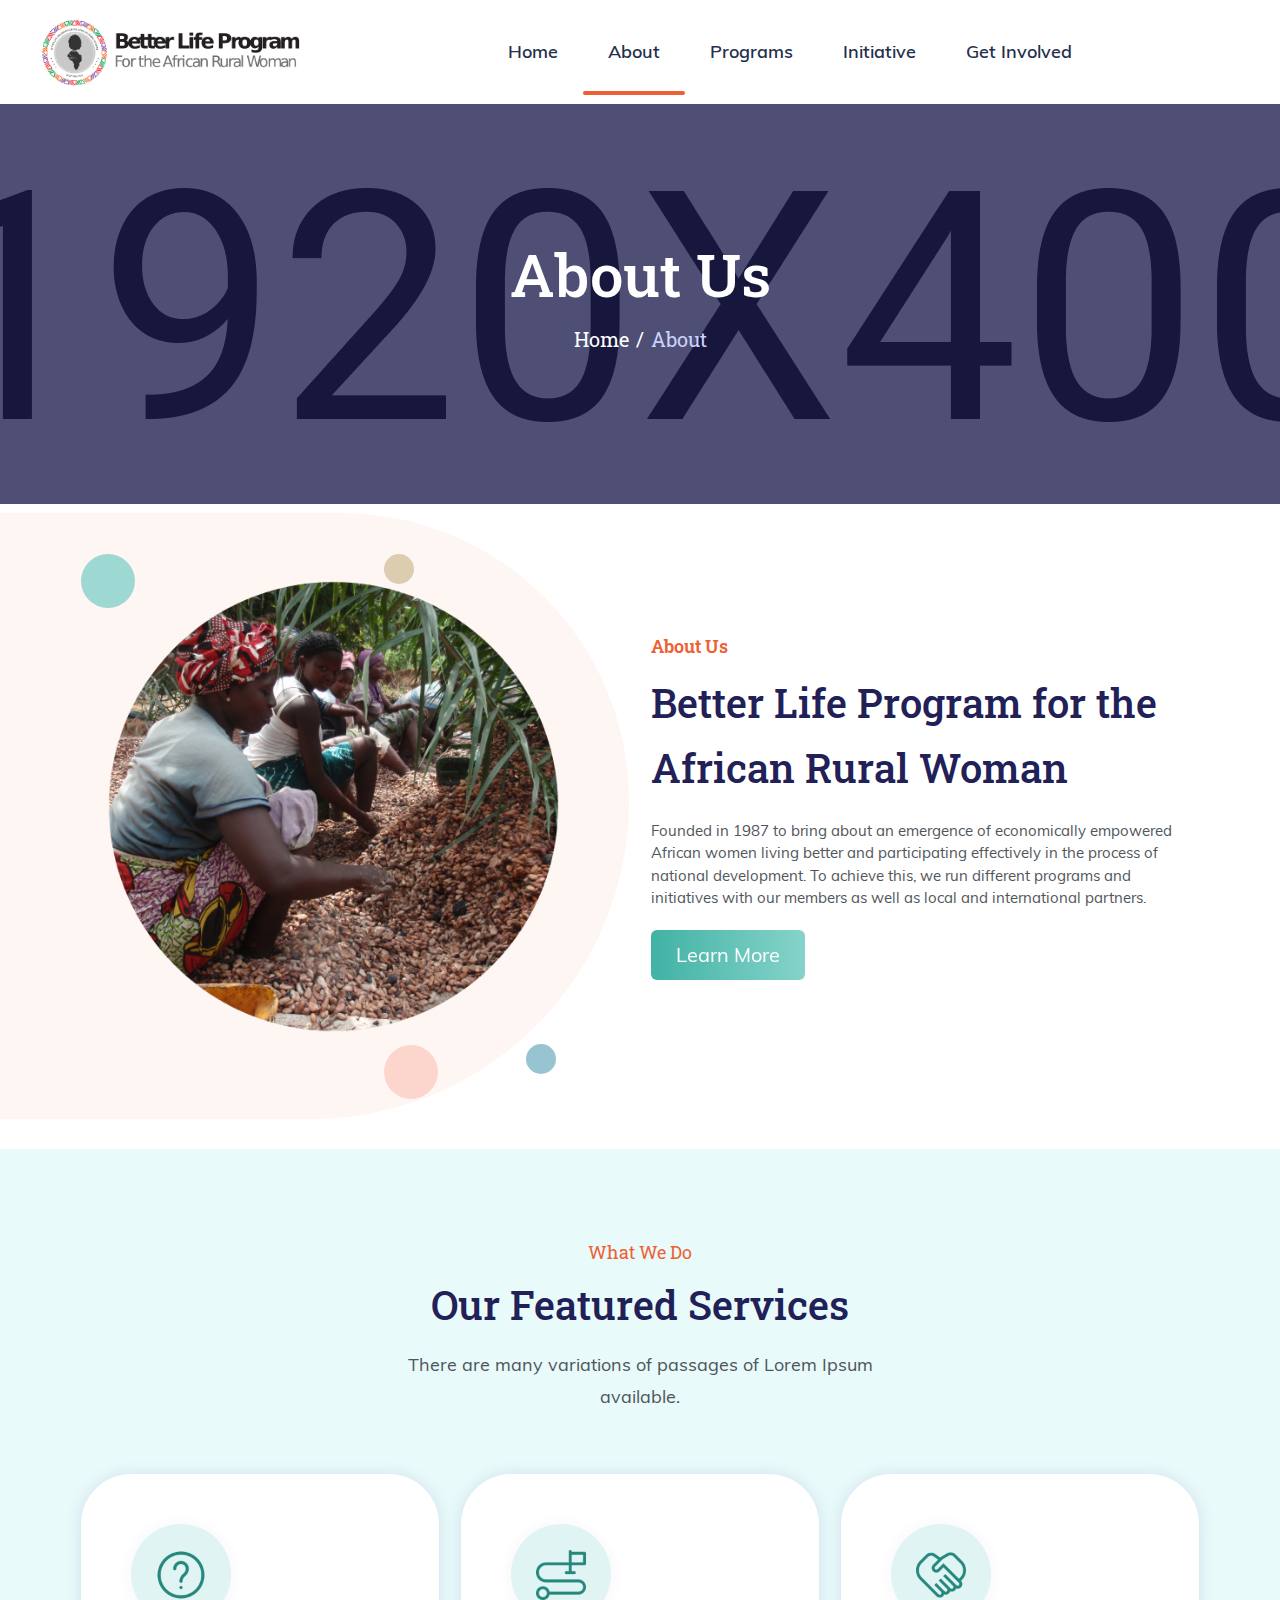
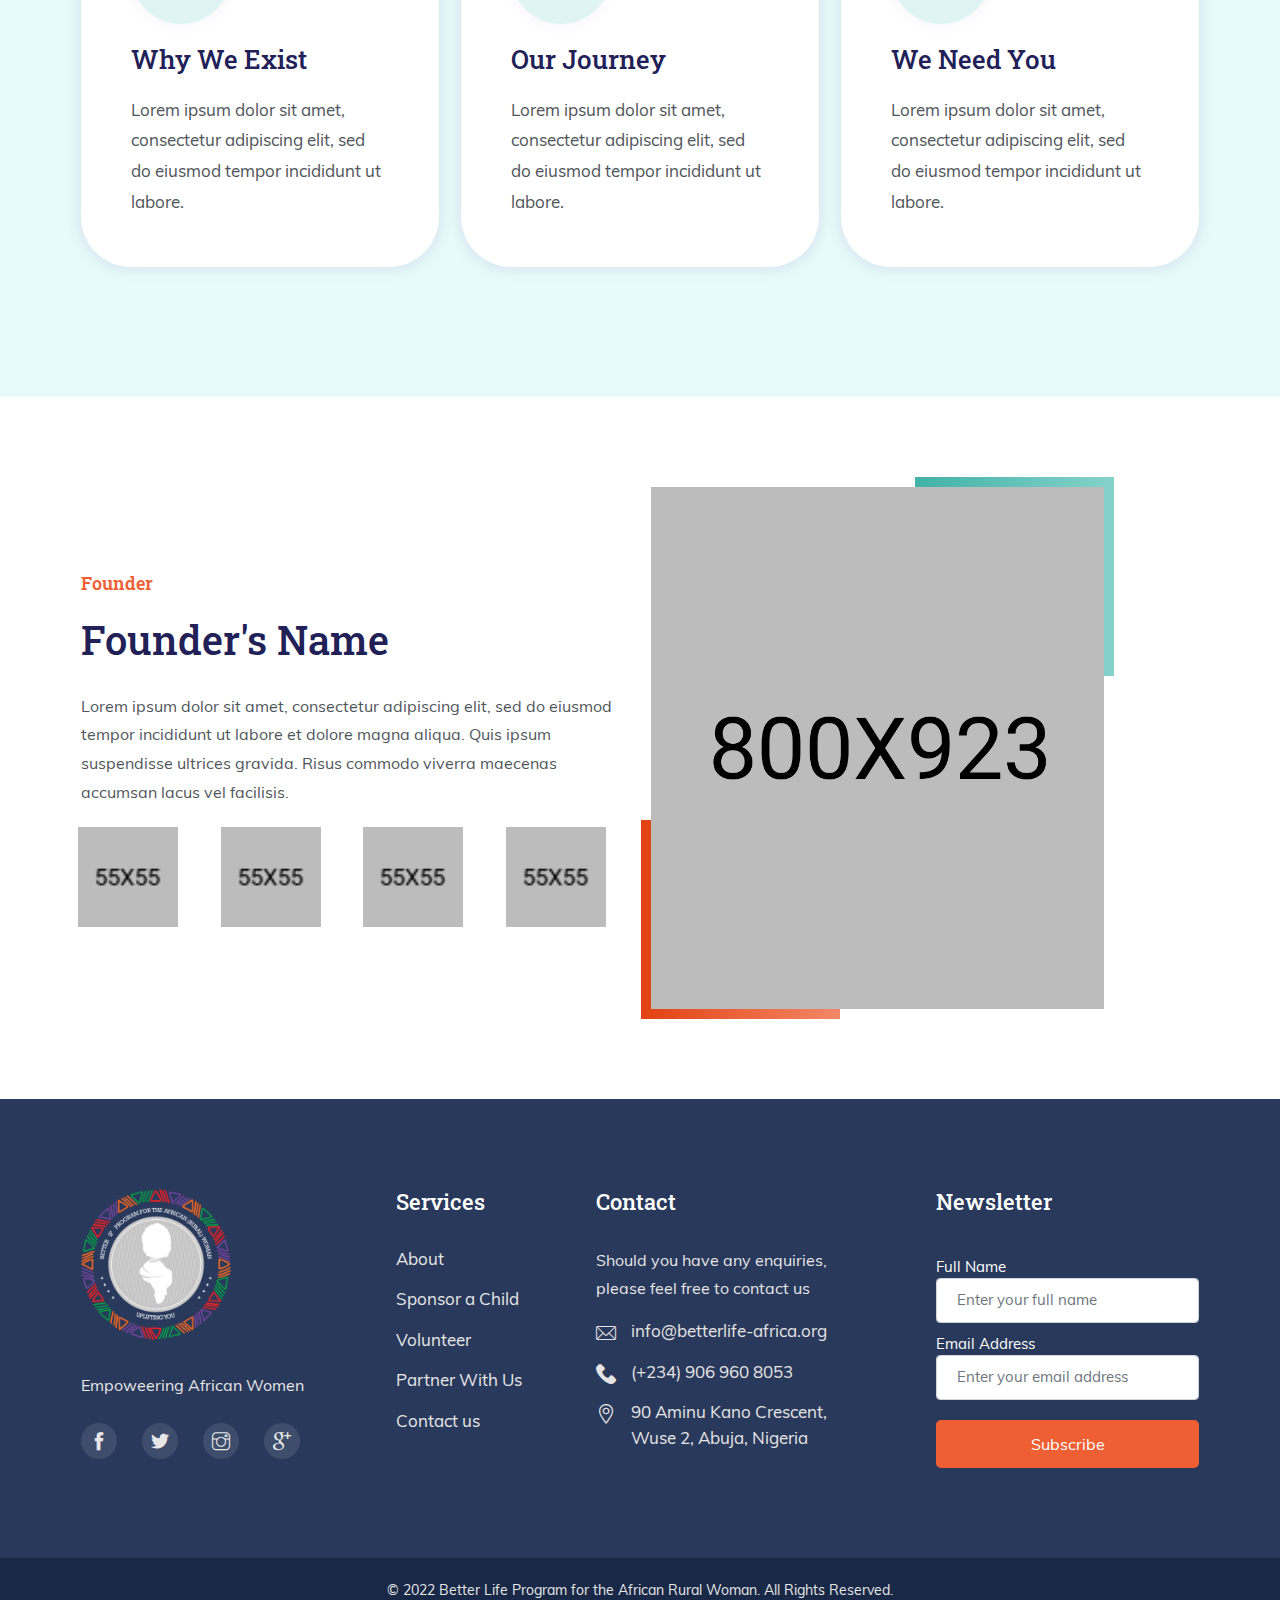
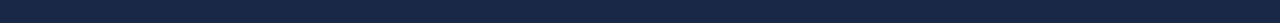
==== commit 2e7e7188: "Favicon and Title" ====
--- a/about.html
+++ b/about.html
@@ -6,8 +6,8 @@
     <meta http-equiv="X-UA-Compatible" content="IE=edge">
     <meta name="viewport" content="width=device-width, initial-scale=1">
     <meta name="author" content="wpOceans">
-    <link rel="shortcut icon" type="image/png" href="assets/images/blp-footer.png">
-    <title>Charitio - Multipurpose Charity Nonprofit HTML5 Template</title>
+    <link rel="shortcut icon" type="image/png" href="assets/images/favicon.png">
+    <title>Better Life Program for the African Rural Woman (BLPARW)</title>
     <link href="assets/css/themify-icons.css" rel="stylesheet">
     <link href="assets/css/flaticon.css" rel="stylesheet">
     <link href="assets/css/bootstrap.min.css" rel="stylesheet">
@@ -22,12 +22,9 @@
     <link href="assets/css/odometer-theme-default.css" rel="stylesheet">
     <link href="assets/css/style.css" rel="stylesheet">
     <link href="assets/css/main.css" rel="stylesheet">
-    
-   
 </head>
 
 <body>
-
     <!-- start page-wrapper -->
     <div class="page-wrapper">
         <!-- start preloader -->
@@ -43,80 +40,71 @@
             </div>
         </div>
         <!-- end preloader -->
+		
         <!-- Start header -->
         <header id="header" class="wpo-site-header">
             <nav class="navigation navbar navbar-expand-lg navbar-light">
-                <div class="container-fluid">
-                    <div class="row align-items-center">
-                        <div class="col-lg-3 col-md-3 col-3 d-lg-none dl-block">
-                            <div class="mobail-menu">
-                                <button type="button" class="navbar-toggler open-btn">
-                                    <span class="sr-only">Toggle navigation</span>
-                                    <span class="icon-bar first-angle"></span>
-                                    <span class="icon-bar middle-angle"></span>
-                                    <span class="icon-bar last-angle"></span>
-                                </button>
-                            </div>
-                        </div>
-                        <div class="col-lg-3 col-md-6 col-6">
-                            <div class="navbar-header">
-                                <a class="navbar-brand" href="index.html"><img src="assets/images/blp logo.png" alt=""></a>
-                            </div>
-                        </div>
-                        <div class="col-lg-9 col-md-1 col-1">
-                            <div id="navbar" class="collapse navbar-collapse navigation-holder">
-                                <button class="menu-close"><i class="ti-close"></i></button>
-                                <ul class="nav navbar-nav mb-2 mb-lg-0">
-                                    <li class="menu-item-has-children">
-                                        <a  href="
-                                        index.html">Home</a>
-                                    
-                                    </li>
-                                    <li class="menu-item-has-children">
-                                        <a class="active" href="about.html">About</a>
-                                  
-                                    </li>
-                                    <li class="menu-item-has-children">
-                                        <a href="#">Programs</a>
-                                        <ul class="sub-menu">
-                                            <li><a href="#">Cottage Industry</a></li>
-                                            <li><a href="#">Impact 500</a></li>
-                                            <li><a href="#">Advocacy</a></li>
-                                        </ul>
-                                    </li>
-                                    <li class="menu-item-has-children">
-                                        <a href="#">Initiative</a>
-                                        <ul class="sub-menu">
-                                            <li><a href="#">B-Girl</a></li>
-                                            <li><a href="#">Sauki Health</a></li>
-                                            <li><a href="#">North East</a></li>
-                                           
-                                        </ul>
-                                    </li>
-                                    <li class="menu-item-has-children">
-                                        <a href="#">Get Involved</a>
-                                        <ul class="sub-menu">
-                                            <li><a href="#">Sponsor a Child
-                                            </a></li>
-                                            <li><a href="#">Volunteer With Us
-                                            </a></li>
-                                            <li><a href="#">Partner with Us
-                                            </a></li>
-                                            <li><a href="#">Contact Us
-    
-                                            </a></li>
-                                        </ul>
-                                    </li>
-                                </ul>
-    
-                            </div><!-- end of nav-collapse -->
-                        </div>
-                     
-                    </div>
-                </div><!-- end of container -->
+			<div class="container-fluid">
+				<div class="row align-items-center">
+					<div class="col-lg-3 col-md-3 col-3 d-lg-none dl-block">
+						<div class="mobail-menu">
+							<button type="button" class="navbar-toggler open-btn">
+								<span class="sr-only">Toggle navigation</span>
+								<span class="icon-bar first-angle"></span>
+								<span class="icon-bar middle-angle"></span>
+								<span class="icon-bar last-angle"></span>
+							</button>
+						</div>
+					</div>
+                    <div class="col-lg-3 col-md-6 col-6">
+						<div class="navbar-header">
+							<a class="navbar-brand" href="index.html"><img src="assets/images/blp-logo.png" alt=""></a>
+						</div>
+					</div>
+					<div class="col-lg-9 col-md-1 col-1">
+                        <div id="navbar" class="collapse navbar-collapse navigation-holder">
+                            <button class="menu-close"><i class="ti-close"></i></button>
+                            <ul class="nav navbar-nav mb-2 mb-lg-0">
+                                <li class="menu-item-has-children">
+                                    <a href="index.html">Home</a>                                
+                                </li>
+                                <li class="menu-item-has-children">
+									<a class="active" href="about.html">About</a>                              
+                                </li>
+                                <li class="menu-item-has-children">
+                                    <a href="#">Programs</a>
+                                    <ul class="sub-menu">
+                                        <li><a href="#">Cottage Industry</a></li>
+                                        <li><a href="#">Impact 500</a></li>
+                                        <li><a href="#">Advocacy</a></li>
+                                    </ul>
+                                </li>
+                                <li class="menu-item-has-children">
+                                    <a href="#">Initiative</a>
+                                    <ul class="sub-menu">
+                                        <li><a href="#">B-Girl</a></li>
+                                        <li><a href="#">Sauki Health</a></li>
+                                        <li><a href="#">North East</a></li>                                       
+                                    </ul>
+                                </li>
+                                <li class="menu-item-has-children">
+                                    <a href="#">Get Involved</a>
+                                    <ul class="sub-menu">
+                                        <li><a href="#">Sponsor a Child</a></li>
+                                        <li><a href="#">Volunteer</a></li>
+                                        <li><a href="#">Partner with Us</a></li>
+                                        <li><a href="#">Contact Us</a></li>
+                                    </ul>
+                                </li>
+                            </ul>
+                        </div><!-- end of nav-collapse -->
+                    </div>                   
+                </div>
+			</div><!-- end of container -->
             </nav>
         </header>
         <!-- end of header -->
+		
         <!-- start of breadcumb-section -->
         <div class="wpo-breadcumb-area">
             <div class="container">
@@ -134,15 +122,15 @@
             </div>
         </div>
         <!-- end of wpo-breadcumb-section-->
-          <!-- start of wpo-about-section -->
-          <section class="wpo-about-section-s2 section-padding">
+		
+        <!-- start of wpo-about-section -->
+        <section class="wpo-about-section-s2 section-padding">
             <div class="container">
                 <div class="row align-items-center">
                     <div class="col-lg-6 col-md-12 col-12">
                         <div class="wpo-about-wrap">
                             <div class="wpo-about-img">
-                                <img src="assets/images/about.png" alt="">
-                              
+                                <img src="assets/images/index/about.png" alt="">                              
                                 <div class="round-ball-1"></div>
                                 <div class="round-ball-2"></div>
                                 <div class="round-ball-3"></div>
@@ -153,20 +141,74 @@
                     <div class="col-lg-6 col-md-12 col-12">
                         <div class="wpo-about-text">
                             <span>About Us</span>
-                            <h2>We Can Save More Lifes With Your Helping Hand.</h2>
-                            <p>Better Life Program for the African Rural Woman (BLPARW) is a non-profit organisation founded in 1987. The organisation runs different programs and initiatives to bring about an emergence of economically empowered African women living better and participating effectively in the process of national development.  </p>
-                            <ul>
-                                <li> We ensure women get the literacy support; technical and financial training they need to ensure they play active roles in their children’s education</li>
-                                <li>we have a set of objectives designed to make the biggest possible impact on the lives of vulnerable girls and women across Africa.</li>
-                                <li>We do these in order to build a better future for young girls and women of Africa.</li>
-                            </ul>
-                            <a class="theme-btn-s2" href="about.html">More About</a>
+                            <h2>Better Life Program for the African Rural Woman</h2>
+                            Founded in 1987 to bring about an emergence of economically empowered African women living better and participating effectively in the process of national development. To achieve this, we run different programs and initiatives with our members as well as local and international partners.</p>                            
+                            <a class="theme-btn-s2" href="about.html">Learn More</a>
                         </div>
                     </div>
                 </div>
             </div>
         </section>
         <!-- end of wpo-about-section -->
+		
+		<!-- start of wpo-features-section -->
+		<section class="wpo-features-section-s6 section-padding">
+			<div class="container">
+				<div class="row justify-content-center">
+					<div class="col-lg-6">
+						<div class="wpo-section-title">
+							<span>What We Do</span>
+							<h2>Our Featured Services</h2>
+							<p>There are many variations of passages of Lorem Ipsum available.</p>
+						</div>
+					</div>
+				</div>
+				<div class="row">
+					<div class="col col-xl-4 col-lg-4 col-sm-6 col-12">
+						<div class="wpo-features-item">
+							<div class="wpo-features-icon">
+								<div class="icon">
+									<img src="assets/images/about/why-we-exist.png" alt="">
+								</div>
+							</div>
+							<div class="wpo-features-text">
+								<h2>Why We Exist</h2>
+								<p>Lorem ipsum dolor sit amet, consectetur adipiscing elit, sed do eiusmod tempor incididunt ut labore.</p>
+							</div>
+						</div>
+					</div>
+					<div class="col col-xl-4 col-lg-4 col-sm-6 col-12">
+						<div class="wpo-features-item active">
+							<div class="wpo-features-icon">
+								<div class="icon">
+									<img src="assets/images/about/our-journey.png" alt="">
+								</div>
+							</div>
+							<div class="wpo-features-text">
+								<h2>Our Journey</h2>
+								<p>Lorem ipsum dolor sit amet, consectetur adipiscing elit, sed do eiusmod tempor incididunt ut labore.</p>
+							</div>
+						</div>
+					</div>
+					<div class="col col-xl-4 col-lg-4 col-sm-6 col-12">
+						<div class="wpo-features-item">
+							<div class="wpo-features-icon">
+								<div class="icon">
+									<img src="assets/images/about/we-need-you.png" alt="">
+								</div>
+							</div>
+							<div class="wpo-features-text">
+								<h2>We Need You</h2>
+								<p>Lorem ipsum dolor sit amet, consectetur adipiscing elit, sed do eiusmod tempor incididunt ut labore.</p>
+							</div>
+						</div>
+					</div>
+				</div>
+			</div>
+		</section>
+		<!-- end of wpo-features-section -->
+	
+	
 
              <!-- start of wpo-founder-section -->
              <section class="wpo-about-section-s6 section-padding founder-section">
@@ -251,63 +293,7 @@
             </section>
             <!-- end of wpo-founder-section -->
 
-       <!-- start of wpo-features-section -->
-       <section class="wpo-features-section-s6 section-padding">
-        <div class="container">
-            <div class="row justify-content-center">
-                <div class="col-lg-6">
-                    <div class="wpo-section-title">
-                        <span>What We Do</span>
-                        <h2>Our Featured Services</h2>
-                        <p>There are many variations of passages of Lorem Ipsum available, but the majority have
-                            suffered alteration in some form,</p>
-                    </div>
-                </div>
-            </div>
-            <div class="row">
-                <div class="col col-xl-4 col-lg-4 col-sm-6 col-12">
-                    <div class="wpo-features-item">
-                        <div class="wpo-features-icon">
-                            <div class="icon">
-                                <img src="assets/images/why-we-exist.png" alt="">
-                            </div>
-                        </div>
-                        <div class="wpo-features-text">
-                            <h2><a href="service-single.html">Why We Exist</a></h2>
-                            <p>Lorem ipsum dolor sit amet, consectetur adipiscing elit, sed do eiusmod tempor incididunt ut labore.</p>
-                        </div>
-                    </div>
-                </div>
-                <div class="col col-xl-4 col-lg-4 col-sm-6 col-12">
-                    <div class="wpo-features-item active">
-                        <div class="wpo-features-icon">
-                            <div class="icon">
-                                <img src="assets/images/our-journey.png" alt="">
-                            </div>
-                        </div>
-                        <div class="wpo-features-text">
-                            <h2><a href="service-single.html">Our Journey</a></h2>
-                            <p>Lorem ipsum dolor sit amet, consectetur adipiscing elit, sed do eiusmod tempor incididunt ut labore.</p>
-                        </div>
-                    </div>
-                </div>
-                <div class="col col-xl-4 col-lg-4 col-sm-6 col-12">
-                    <div class="wpo-features-item">
-                        <div class="wpo-features-icon">
-                            <div class="icon">
-                                <img src="assets/images/help-us.png" alt="">
-                            </div>
-                        </div>
-                        <div class="wpo-features-text">
-                            <h2><a href="service-single.html">We Need You</a></h2>
-                            <p>Lorem ipsum dolor sit amet, consectetur adipiscing elit, sed do eiusmod tempor incididunt ut labore.</p>
-                        </div>
-                    </div>
-                </div>
-            </div>
-        </div>
-    </section>
-    <!-- end of wpo-features-section -->
+       
     
 
 
@@ -322,7 +308,7 @@
                                 <div class="logo widget-title">
                                     <img src="assets/images/blp-footer.png" alt="blog">
                                 </div>
-                                <p>Welcome and open yourself to your truest love this year with us! With the Release Process</p>
+                                <p>Empoweering African Women</p>
                                 <ul>
                                     <li>
                                         <a href="#">
@@ -353,11 +339,11 @@
                                     <h3>Services </h3>
                                 </div>
                                 <ul>
-                                    <li><a href="about.html">About Us</a></li>
-                                    <li><a href="cause.html">Causes</a></li>
-                                    <li><a href="blog.html">Latest News</a></li>
-                                    <li><a href="contact.html">Contact us</a></li>
-                                    <li><a href="event.html">Events</a></li>
+                                    <li><a href="#">About</a></li>
+                                    <li><a href="#">Sponsor a Child</a></li>
+                                    <li><a href="#">Volunteer</a></li>
+									<li><a href="#">Partner With Us</a></li>
+                                    <li><a href="#">Contact us</a></li>
                                 </ul>
                             </div>
                         </div>
@@ -367,35 +353,31 @@
                                     <h3>Contact </h3>
                                 </div>
                                 <div class="contact-ft">
-                                    <p>Would you have any enquiries.Please feel free to contuct us</p>
+                                    <p>Should you have any enquiries, please feel free to contact us</p>
                                     <ul>
-                                        <li><i class="fi flaticon-mail"></i>info@betterlife-africa.org
-                                        </li>
+                                        <li><i class="fi flaticon-mail"></i>info@betterlife-africa.org</li>
                                         <li><i class="fi flaticon-phone-call"></i>(+234) 906 960 8053</li>
-                                        <li><i class="fi flaticon-location"></i>90 Aminu Kano Crescent, Wuse 2, Abuja, Nigeria
-                                        </li>
+                                        <li><i class="fi flaticon-location"></i>90 Aminu Kano Crescent, Wuse 2, Abuja, Nigeria</li>
                                     </ul>
                                 </div>
                             </div>
-                        </div>
-                        
+                        </div>                        
                         <div class="col col-lg-3 col-md-6 col-sm-12 col-12">
                             <div class="widget instagram">
                                 <div class="widget-title">
-                                    <h3>News Letter</h3>
-                                </div>
-                             <form>
-                                <div class="form-group">
-                                    <label for="">Full Name</label>
-                                    <input type="text" class="form-control"  placeholder="Enter Full name">
-                                 </div>   
-                                 <div class="form-group">
-                                    <label for="">Email</label>
-                                    <input type="email" class="form-control"  placeholder="Enter Email">
-                                 </div> 
-                                 <button type="submit" class="wpo-accountBtn">Subscribe</button> 
-                             </form>
-                  
+                                    <h3>Newsletter</h3>
+                                </div>
+								<form>
+									<div class="form-group">
+										<label for="">Full Name</label>
+										<input type="text" class="form-control"  placeholder="Enter your full name">
+									</div>   
+									<div class="form-group">
+										<label for="">Email Address</label>
+										<input type="email" class="form-control"  placeholder="Enter your email address">
+									</div> 
+									<button type="submit" class="wpo-accountBtn">Subscribe</button> 
+								</form>
                             </div>
                         </div>
                     </div>
@@ -405,7 +387,7 @@
                 <div class="container">
                     <div class="row">
                         <div class="col col-xs-12">
-                            <p class="copyright"> &copy; 2021 Better Life Program for the African Rural Woman.  All Rights Reserved.</p>
+                            <p class="copyright"> &copy; 2022 Better Life Program for the African Rural Woman. All Rights Reserved.</p>
                         </div>
                     </div>
                 </div>
--- a/assets/css/main.css
+++ b/assets/css/main.css
@@ -247,7 +247,7 @@
 
 @media (max-width: 440px){
   .wpo-site-header .navbar-header .navbar-brand img {
-      max-width: 70px;
+      max-width: 200px;
   }
   }
 
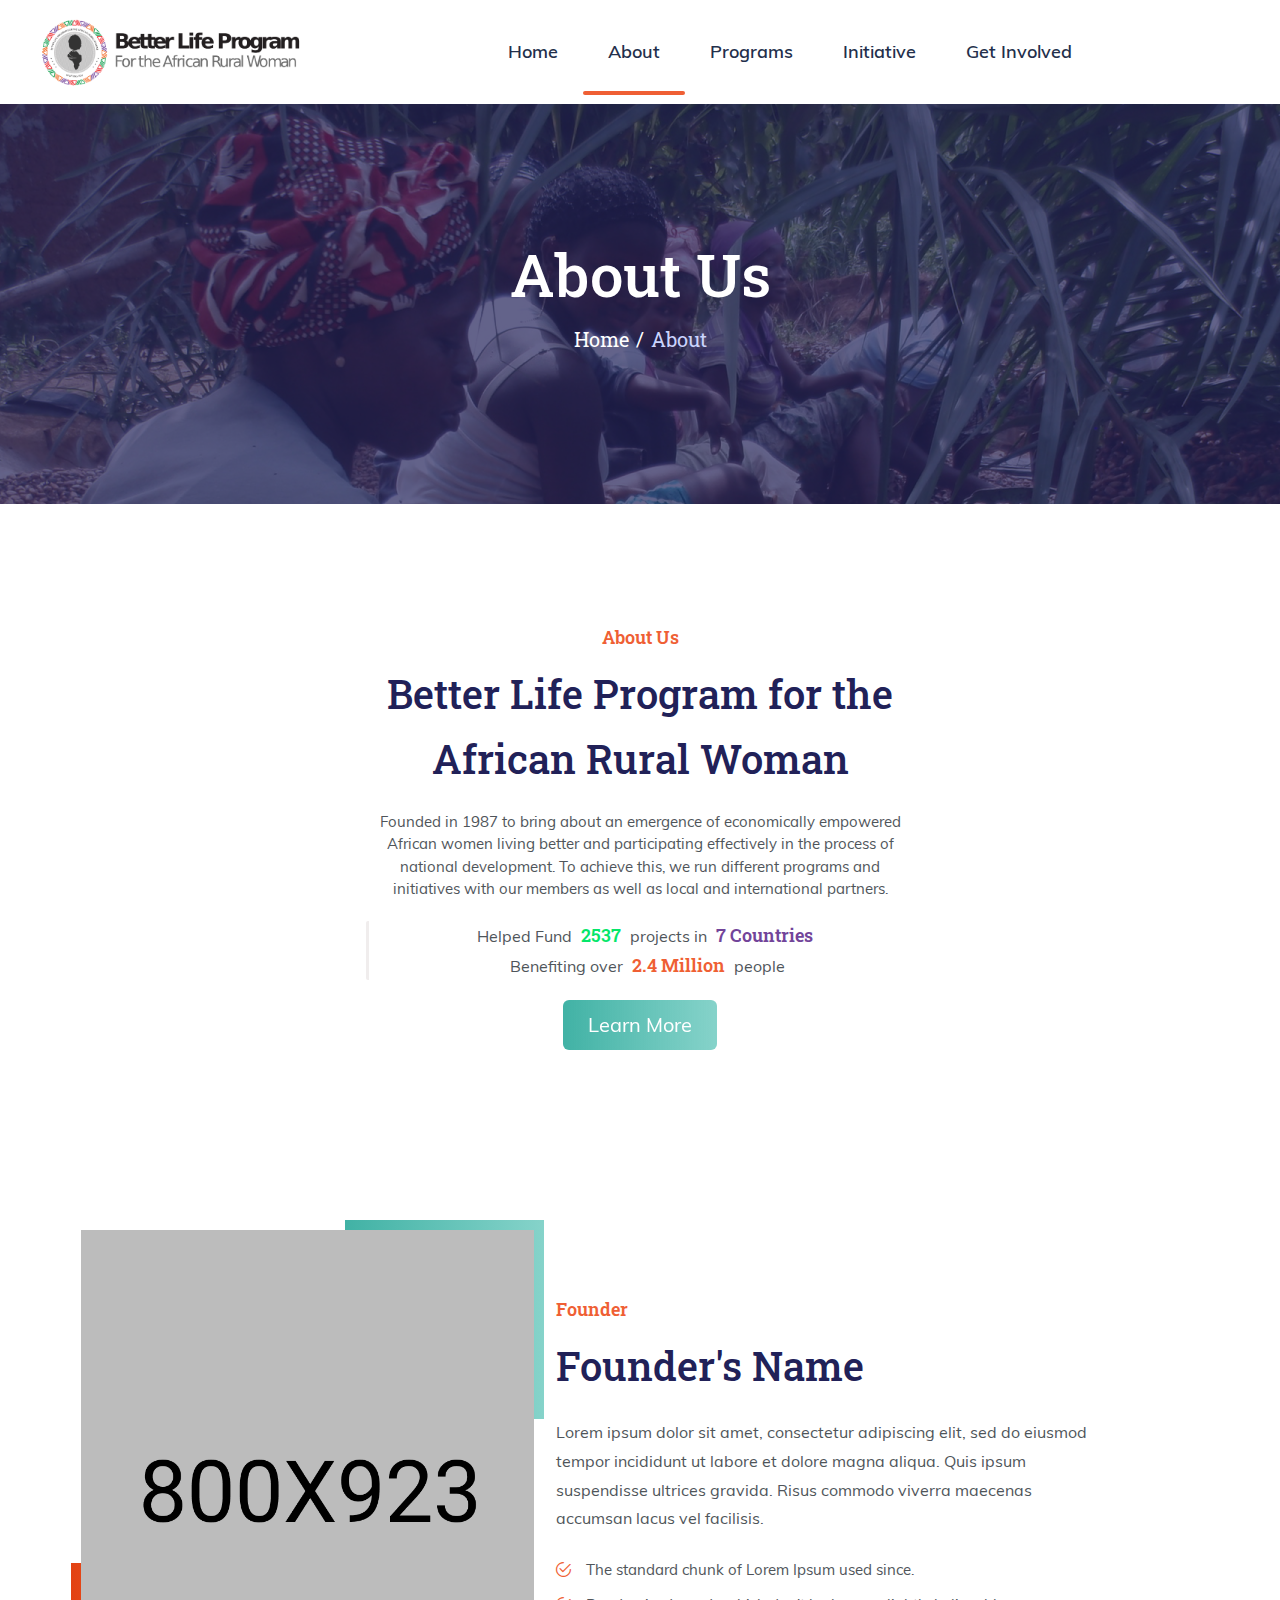
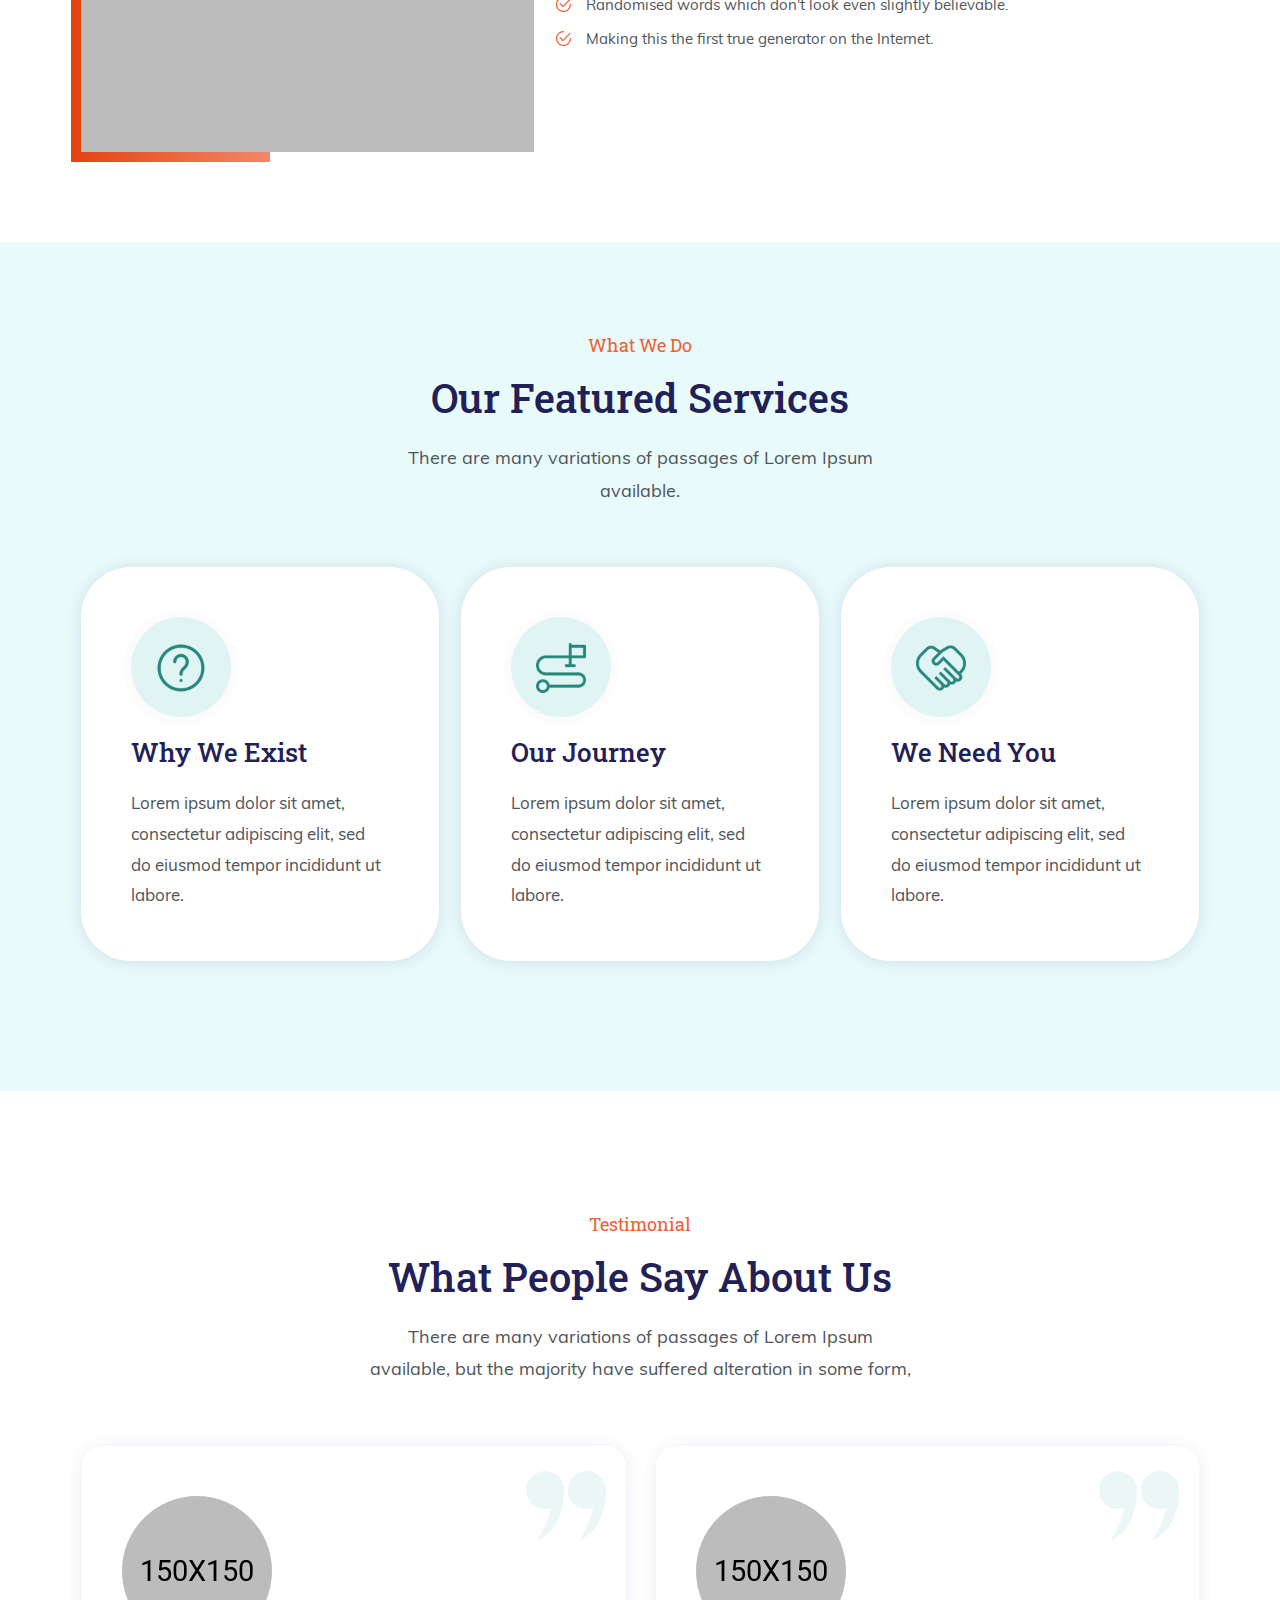
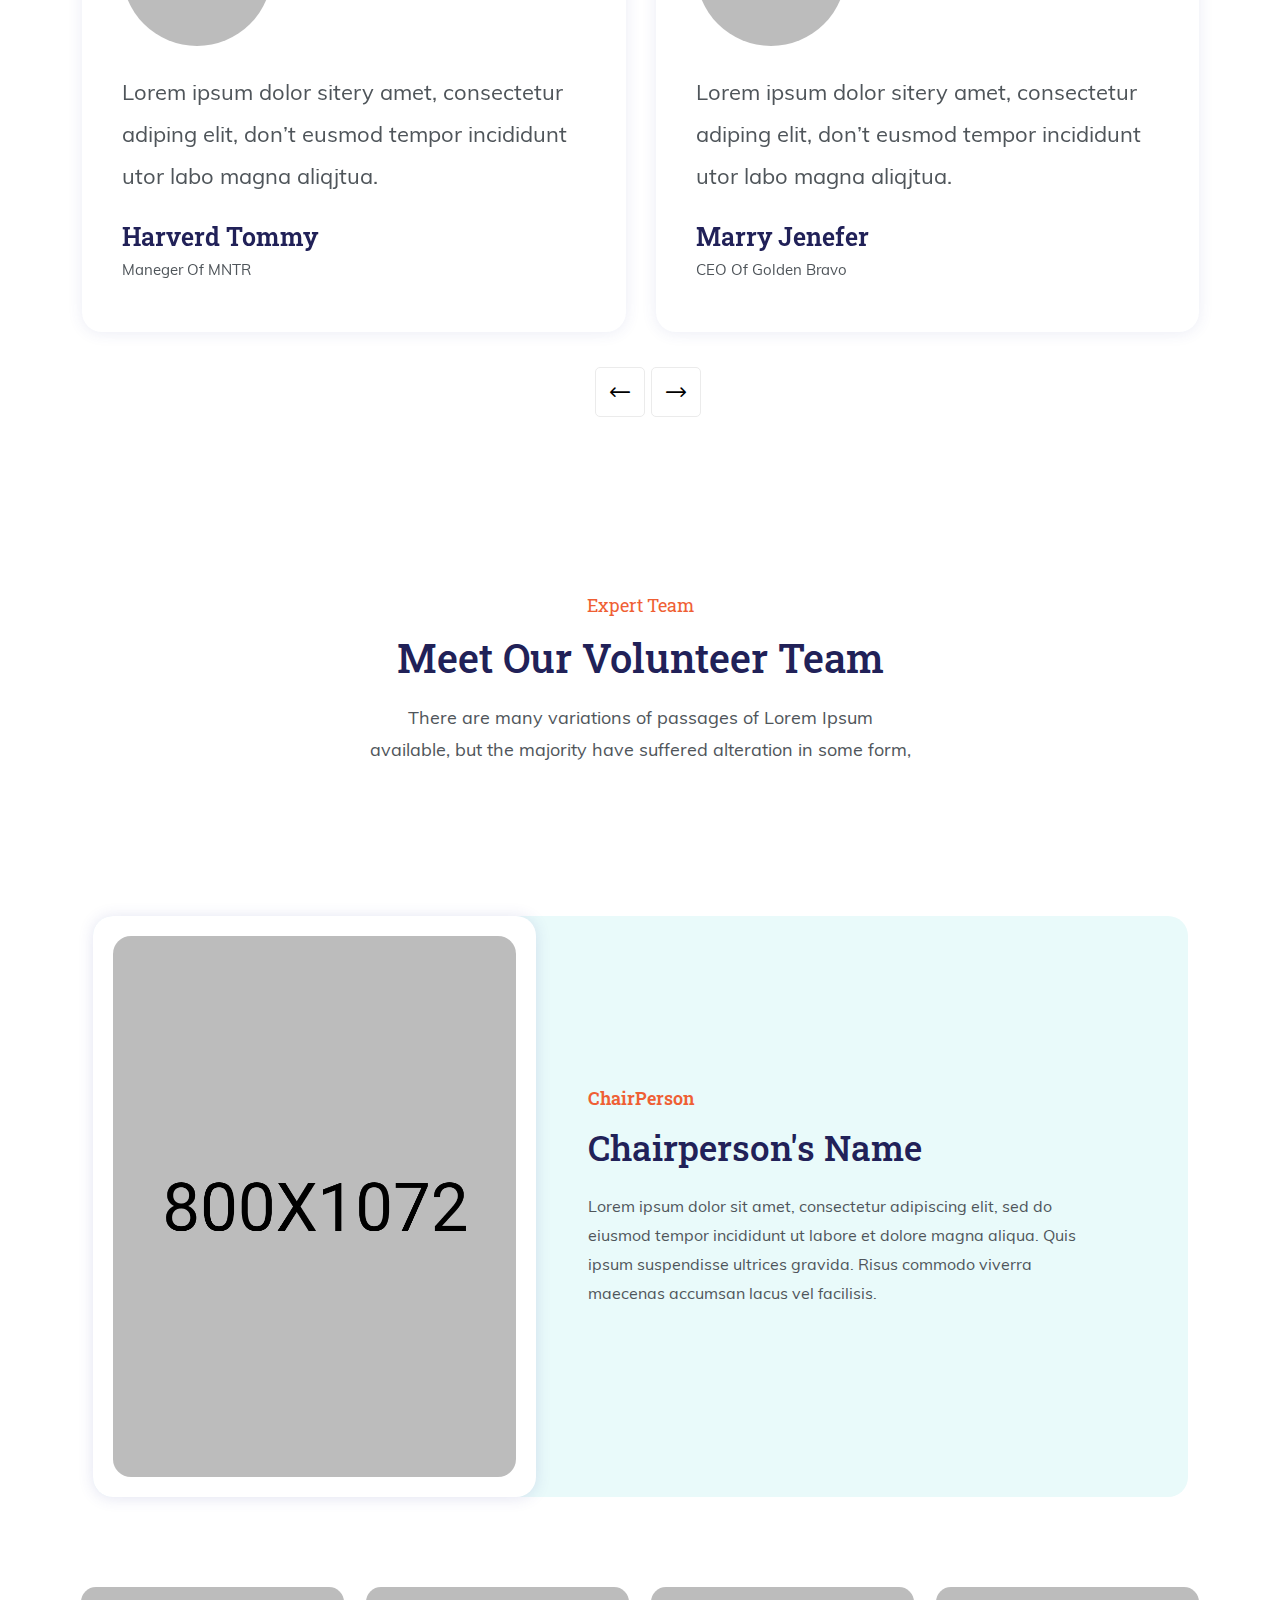
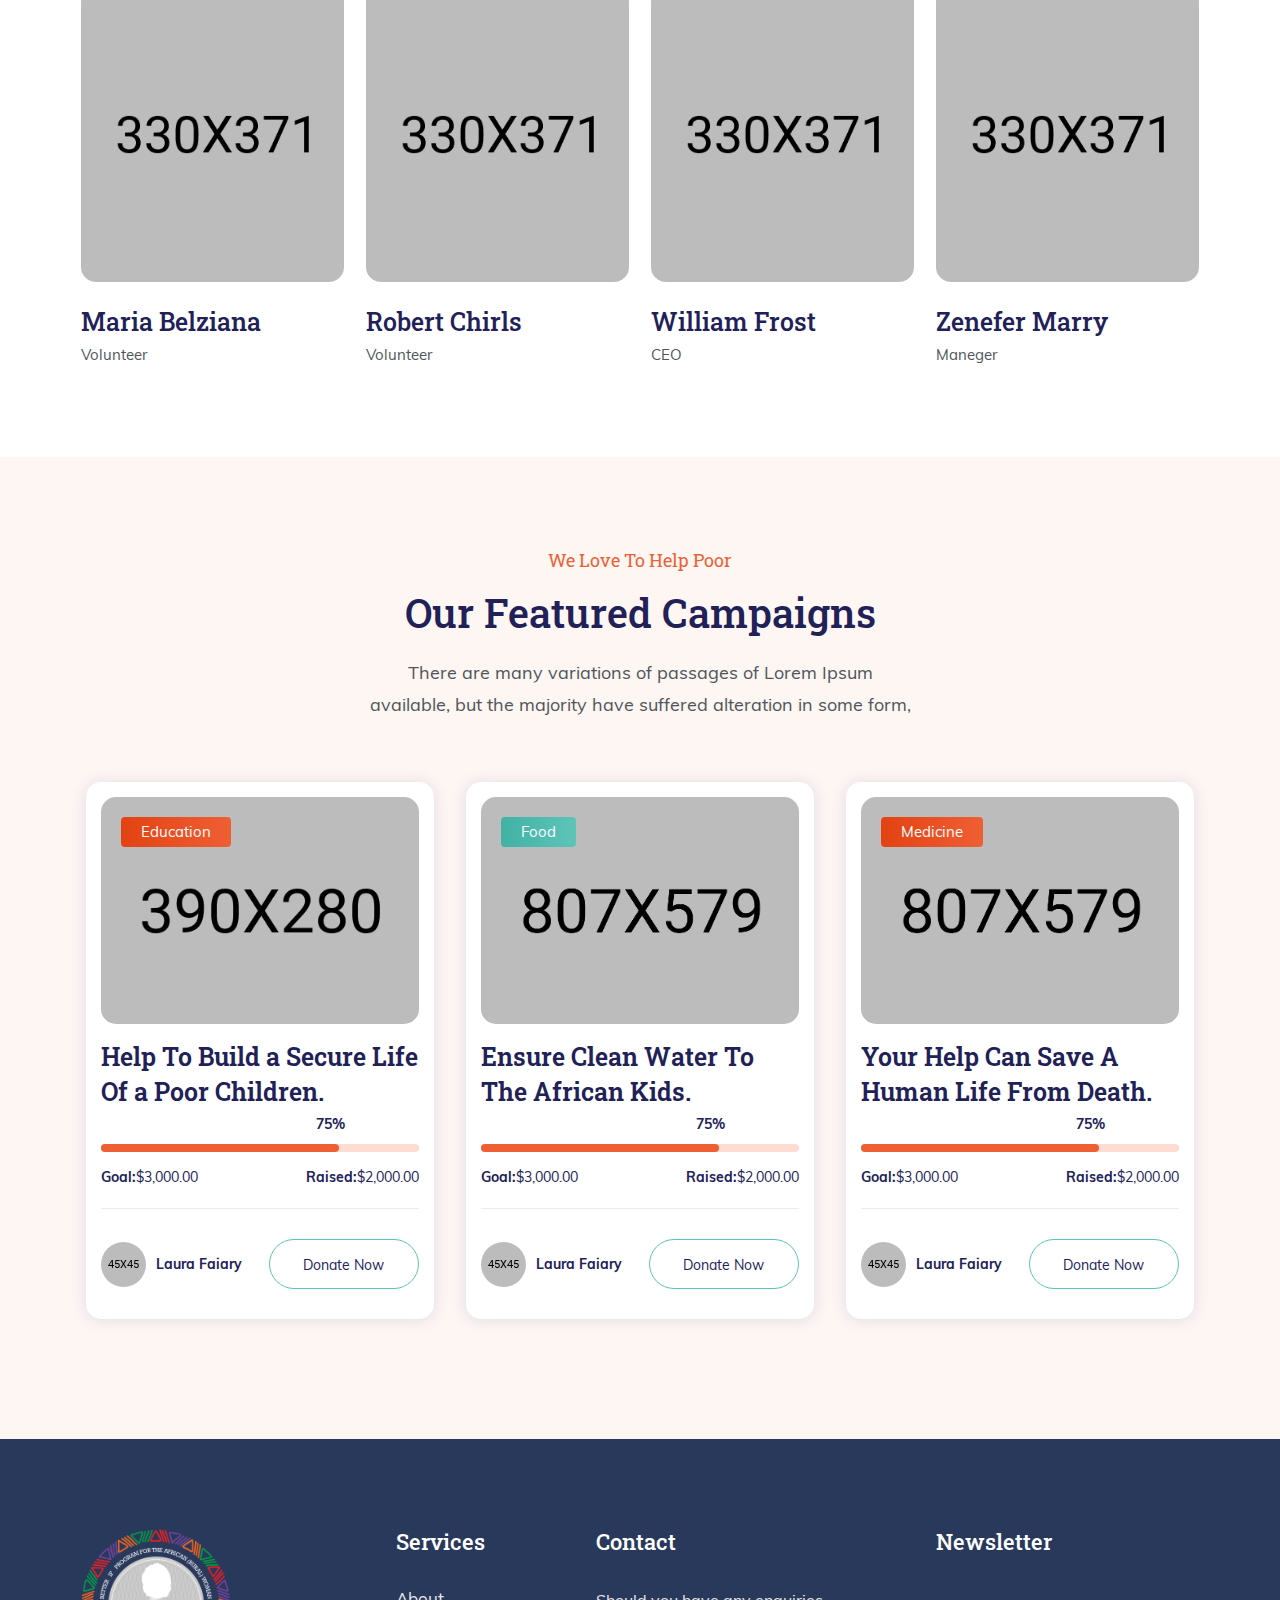
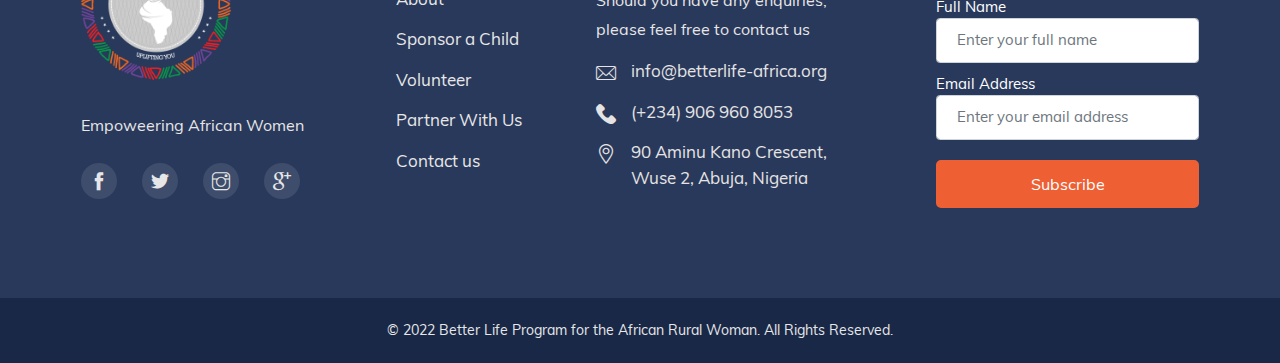
==== commit ab5ed4a9: "changes to about page the initial version" ====
--- a/about.html
+++ b/about.html
@@ -26,7 +26,7 @@
 
 <body>
     <!-- start page-wrapper -->
-    <div class="page-wrapper">
+    <div class="page-wrapper about-page">
         <!-- start preloader -->
         <div class="preloader">
             <div class="vertical-centered-box">
@@ -126,8 +126,8 @@
         <!-- start of wpo-about-section -->
         <section class="wpo-about-section-s2 section-padding">
             <div class="container">
-                <div class="row align-items-center">
-                    <div class="col-lg-6 col-md-12 col-12">
+                <div class="row align-items-center justify-content-center">
+                    <!-- <div class="col-lg-6 col-md-12 col-12">
                         <div class="wpo-about-wrap">
                             <div class="wpo-about-img">
                                 <img src="assets/images/index/about.png" alt="">                              
@@ -137,12 +137,16 @@
                                 <div class="round-ball-4"></div>
                             </div>
                         </div>
-                    </div>
-                    <div class="col-lg-6 col-md-12 col-12">
+                    </div> -->
+                    <div class="col-lg-6 col-md-12 col-12 about-us">
                         <div class="wpo-about-text">
                             <span>About Us</span>
                             <h2>Better Life Program for the African Rural Woman</h2>
                             Founded in 1987 to bring about an emergence of economically empowered African women living better and participating effectively in the process of national development. To achieve this, we run different programs and initiatives with our members as well as local and international partners.</p>                            
+                            <div class="about-highlight">
+                                <p>Helped Fund <span class="project">2537</span> projects in <span class="country">7 Countries</span></p>
+                                <p>Benefiting over <span class="people">2.4 Million</span> people</p>
+                               </div>  
                             <a class="theme-btn-s2" href="about.html">Learn More</a>
                         </div>
                     </div>
@@ -150,8 +154,40 @@
             </div>
         </section>
         <!-- end of wpo-about-section -->
-		
-		<!-- start of wpo-features-section -->
+		<!--Founder section-->
+        <section class="wpo-about-section-s6 section-padding">
+            <div class="container">
+                <div class="wpo-about-items">
+                    <div class="row align-items-center">
+                        <div class="col-lg-5 col-md-12 col-12">
+                            <div class="wpo-about-wrap">
+                                <div class="wpo-about-img">
+                                    <img src="assets/images/about6.jpg" alt="">
+                                    <div class="shp-1"></div>
+                                    <div class="shp-2"></div>
+                                </div>
+                            </div>
+                        </div>
+                        <div class="col-lg-6 col-md-12 col-12">
+                            <div class="wpo-about-text">
+                                <span>Founder</span>
+                                <h2>Founder's Name</h2>
+                                <p>Lorem ipsum dolor sit amet, consectetur adipiscing elit, sed do eiusmod tempor
+                                    incididunt ut labore et dolore magna aliqua. Quis ipsum suspendisse ultrices
+                                    gravida. Risus commodo viverra maecenas accumsan lacus vel facilisis. </p>
+                                <ul>
+                                    <li>The standard chunk of Lorem Ipsum used since.</li>
+                                    <li>Randomised words which don't look even slightly believable.</li>
+                                    <li>Making this the first true generator on the Internet.</li>
+                                </ul>
+                            </div>
+                        </div>
+                    </div>
+                </div>
+            </div>
+        </section>
+        <!--end of founder section-->
+		<!-- what we do section -->
 		<section class="wpo-features-section-s6 section-padding">
 			<div class="container">
 				<div class="row justify-content-center">
@@ -206,98 +242,282 @@
 				</div>
 			</div>
 		</section>
-		<!-- end of wpo-features-section -->
-	
-	
+		<!-- end of what we do section -->
+        <!--testimonial section-->
+        <section class="wpo-testimonial-area-s3 section-padding">
+            <div class="container">
+                <div class="row justify-content-center">
+                    <div class="col-lg-6">
+                        <div class="wpo-section-title">
+                            <span>Testimonial</span>
+                            <h2>What People Say About Us</h2>
+                            <p>There are many variations of passages of Lorem Ipsum available, but the majority have
+                                suffered alteration in some form,</p>
+                        </div>
+                    </div>
+                </div>
+                <div class="wpo-testimonial-wrap">
+                    <div class="testimonial-slider-s2 owl-carousel">
+                        <div class="wpo-testimonial-item">
+                            <div class="wpo-testimonial-img">
+                                <img src="assets/images/testimonial/img-1.jpg" alt="">
+                            </div>
+                            <div class="wpo-testimonial-content">
+                                <p>Lorem ipsum dolor sitery amet, consectetur adiping elit,  don’t eusmod tempor incididunt utor labo magna aliqjtua.</p>
+                                <h2>Harverd Tommy</h2>
+                                <span>Maneger Of MNTR</span>
+                            </div>
+                        </div>
+                        <div class="wpo-testimonial-item">
+                            <div class="wpo-testimonial-img">
+                                <img src="assets/images/testimonial/img-2.jpg" alt="">
+                            </div>
+                            <div class="wpo-testimonial-content">
+                                <p>Lorem ipsum dolor sitery amet, consectetur adiping elit,  don’t eusmod tempor incididunt utor labo magna aliqjtua.</p>
+                                <h2>Marry Jenefer</h2>
+                                <span>CEO Of Golden Bravo</span>
+                            </div>
+                        </div>
+                        <div class="wpo-testimonial-item">
+                            <div class="wpo-testimonial-img">
+                                <img src="assets/images/testimonial/img-3.jpg" alt="">
+                            </div>
+                            <div class="wpo-testimonial-content">
+                                <p>Lorem ipsum dolor sitery amet, consectetur adiping elit,  don’t eusmod tempor incididunt utor labo magna aliqjtua.</p>
+                                <h2>William Robert</h2>
+                                <span>CEO Of Bexima</span>
+                            </div>
+                        </div>
+                    </div>
+                </div>
+            </div>
+        </section>
+        <!--end of testimonial section-->
+        <!--Team section-->
+        <section class="wpo-team-area-s2 section-padding">
+            <div class="container">
+                <div class="row justify-content-center">
+                    <div class="col-lg-6">
+                        <div class="wpo-section-title">
+                            <span>Expert Team</span>
+                            <h2>Meet Our Volunteer Team</h2>
+                            <p>There are many variations of passages of Lorem Ipsum available, but the majority have
+                                suffered alteration in some form,</p>
+                        </div>
+                    </div>
+                </div>
+                <section class="wpo-about-section-s4 section-padding">
+                    <div class="container">
+                        <div class="wpo-about-items">
+                            <div class="row align-items-center">
+                                <div class="col-lg-5 col-md-12 col-12">
+                                    <div class="wpo-about-wrap">
+                                        <div class="wpo-about-img">
+                                            <img src="assets/images/about4.jpg" alt="">
+                                        </div>
+                                    </div>
+                                </div>
+                                <div class="col-lg-6 col-md-12 col-12">
+                                    <div class="wpo-about-text">
+                                        <span>ChairPerson</span>
+                                        <h2>Chairperson's Name</h2>
+                                        <p>Lorem ipsum dolor sit amet, consectetur adipiscing elit, sed do eiusmod tempor
+                                            incididunt ut labore et dolore magna aliqua. Quis ipsum suspendisse ultrices
+                                            gravida. Risus commodo viverra maecenas accumsan lacus vel facilisis. </p>
+                                    </div>
+                                </div>
+                            </div>
+                        </div>
+                    </div>
+                </section>
+                <div class="wpo-team-wrap">
+                    <div class="team-items">
+                        <div class="row">
+                            <div class="col-lg-3 col-md-6 col-12">
+                                <div class="wpo-team-item">
+                                    <div class="wpo-team-img">
+                                        <img src="assets/images/team/2.jpg" alt="">
+                                    </div>
+                                    <div class="wpo-team-content">
+                                        <h2><a href="team-single.html">Maria Belziana</a></h2>
+                                        <span>Volunteer</span>
+                                    </div>
+                                </div>
+                            </div>
+                            <div class="col-lg-3 col-md-6 col-12">
+                                <div class="wpo-team-item">
+                                    <div class="wpo-team-img">
+                                        <img src="assets/images/team/3.jpg" alt="">
+                                    </div>
+                                    <div class="wpo-team-content">
+                                        <h2><a href="team-single.html">Robert Chirls</a></h2>
+                                        <span>Volunteer</span>
+                                    </div>
+                                </div>
+                            </div>
+                            <div class="col-lg-3 col-md-6 col-12">
+                                <div class="wpo-team-item">
+                                    <div class="wpo-team-img">
+                                        <img src="assets/images/team/4.jpg" alt="">
+                                    </div>
+                                    <div class="wpo-team-content">
+                                        <h2><a href="team-single.html">William Frost</a></h2>
+                                        <span>CEO</span>
+                                    </div>
+                                </div>
+                            </div>
+                            <div class="col-lg-3 col-md-6 col-12">
+                                <div class="wpo-team-item">
+                                    <div class="wpo-team-img">
+                                        <img src="assets/images/team/5.jpg" alt="">
+                                    </div>
+                                    <div class="wpo-team-content">
+                                        <h2><a href="team-single.html">Zenefer Marry</a></h2>
+                                        <span>Maneger</span>
+                                    </div>
+                                </div>
+                            </div>
+                        </div>
+                    </div>
+                </div>
+            </div>
+        </section>
+        <!--end of team section-->
 
-             <!-- start of wpo-founder-section -->
-             <section class="wpo-about-section-s6 section-padding founder-section">
-                <div class="container">
-                    <div class="wpo-about-items">
-                        <div class="row align-items-center">
-                            <div class="col-lg-6 col-md-12 col-12">
-                                <div class="wpo-about-text ">
-                                    <span>Founder</span>
-                                    <h2>Founder's Name</h2>
-                                    <p>Lorem ipsum dolor sit amet, consectetur adipiscing elit, sed do eiusmod tempor
-                                        incididunt ut labore et dolore magna aliqua. Quis ipsum suspendisse ultrices
-                                        gravida. Risus commodo viverra maecenas accumsan lacus vel facilisis. </p>  
-                                </div>
-                                <div class="mini-gallery">
-                                    <!-- Images used to open the lightbox -->
-                                        <div class="row">
-                                            <div class="column col-md-3">
-                                            <img src="assets/images/slider/client2.png" onclick="openModal();currentSlide(1)" class="hover-shadow">
+        <!--our special campaigns-->
+        <div class="wpo-campaign-area section-padding">
+            <div class="container">
+                <div class="row justify-content-center">
+                    <div class="col-lg-6">
+                        <div class="wpo-section-title">
+                            <span>We Love To Help Poor</span>
+                            <h2>Our Featured Campaigns</h2>
+                            <p>There are many variations of passages of Lorem Ipsum available, but the majority have
+                                suffered alteration in some form,</p>
+                        </div>
+                    </div>
+                </div>
+                <div class="wpo-campaign-wrap">
+                    <div class="row">
+                        <div class="col-lg-4 col-md-6 col-12">
+                            <div class="wpo-campaign-single">
+                                <div class="wpo-campaign-item">
+                                    <div class="wpo-campaign-img">
+                                        <img src="assets/images/campaign/1.jpg" alt="">
+                                        <span class="thumb">Education</span>
+                                    </div>
+                                    <div class="wpo-campaign-content">
+                                        <div class="wpo-campaign-text-top">
+                                            <h2><a href="cause-single.html">Help To Build a Secure Life Of a Poor
+                                                    Children.</a></h2>
+                                            <div class="progress-section">
+                                                <div class="process">
+                                                    <div class="progress">
+                                                        <div class="progress-bar" style="width: 75%;">
+                                                            <div class="progress-value"><span>75</span>%</div>
+                                                        </div>
+                                                    </div>
+                                                </div>
                                             </div>
-                                            <div class="column col-md-3">
-                                            <img src="assets/images/slider/client3.png" onclick="openModal();currentSlide(2)" class="hover-shadow">
-                                            </div>
-                                            <div class="column col-md-3">
-                                            <img src="assets/images/slider/client4.png" onclick="openModal();currentSlide(3)" class="hover-shadow">
-                                            </div>
-                                            <div class="column col-md-3">
-                                            <img src="assets/images/slider/client1.png" onclick="openModal();currentSlide(4)" class="hover-shadow">
+                                            <ul>
+                                                <li><span>Goal:</span> $3,000.00</li>
+                                                <li><span>Raised:</span> $2,000.00</li>
+                                            </ul>
+                                            <div class="campaign-btn">
+                                                <ul>
+                                                    <li>
+                                                        <span><img src="assets/images/campaign/1.png" alt=""></span>
+                                                        <span><a href="event-single.html">Laura Faiary</a></span>
+                                                    </li>
+                                                    <li><a class="e-btn" href="#">Donate Now</a></li>
+                                                </ul>
                                             </div>
                                         </div>
-                                    <!-- The Modal/Lightbox -->
-                                    <div id="myModal" class="modal">
-                                        <span class="close cursor" onclick="closeModal()">&times;</span>
-                                        <div class="modal-content">
-                                    
-                                        <div class="mySlides">
-                                            <div class="numbertext">1 / 4</div>
-                                            <img src="assets/images/saukihealth.png" style="width:100%">
+                                    </div>
+                                </div>
+                            </div>
+                        </div>
+                        <div class="col-lg-4 col-md-6 col-12">
+                            <div class="wpo-campaign-single">
+                                <div class="wpo-campaign-item">
+                                    <div class="wpo-campaign-img">
+                                        <img src="assets/images/campaign/2.jpg" alt="">
+                                        <span class="thumb-2">Food</span>
+                                    </div>
+                                    <div class="wpo-campaign-content">
+                                        <div class="wpo-campaign-text-top">
+                                            <h2><a href="cause-single.html">Ensure Clean Water To The African Kids.</a>
+                                            </h2>
+                                            <div class="progress-section">
+                                                <div class="process">
+                                                    <div class="progress">
+                                                        <div class="progress-bar" style="width: 75%;">
+                                                            <div class="progress-value"><span>75</span>%</div>
+                                                        </div>
+                                                    </div>
+                                                </div>
+                                            </div>
+                                            <ul>
+                                                <li><span>Goal:</span> $3,000.00</li>
+                                                <li><span>Raised:</span> $2,000.00</li>
+                                            </ul>
+                                            <div class="campaign-btn">
+                                                <ul>
+                                                    <li>
+                                                        <span><img src="assets/images/campaign/1.png" alt=""></span>
+                                                        <span><a href="event-single.html">Laura Faiary</a></span>
+                                                    </li>
+                                                    <li><a class="e-btn" href="#">Donate Now</a></li>
+                                                </ul>
+                                            </div>
                                         </div>
-                                    
-                                        <div class="mySlides">
-                                            <div class="numbertext">2 / 4</div>
-                                            <img src="assets/images/slider/slider-1.jpg" style="width:100%">
+                                    </div>
+                                </div>
+                            </div>
+                        </div>
+                        <div class="col-lg-4 col-md-6 col-12">
+                            <div class="wpo-campaign-single">
+                                <div class="wpo-campaign-item">
+                                    <div class="wpo-campaign-img">
+                                        <img src="assets/images/campaign/3.jpg" alt="">
+                                        <span class="thumb">Medicine</span>
+                                    </div>
+                                    <div class="wpo-campaign-content">
+                                        <div class="wpo-campaign-text-top">
+                                            <h2><a href="cause-single.html">Your Help Can Save A Human Life From
+                                                    Death.</a></h2>
+                                            <div class="progress-section">
+                                                <div class="process">
+                                                    <div class="progress">
+                                                        <div class="progress-bar" style="width: 75%;">
+                                                            <div class="progress-value"><span>75</span>%</div>
+                                                        </div>
+                                                    </div>
+                                                </div>
+                                            </div>
+                                            <ul>
+                                                <li><span>Goal:</span> $3,000.00</li>
+                                                <li><span>Raised:</span> $2,000.00</li>
+                                            </ul>
+                                            <div class="campaign-btn">
+                                                <ul>
+                                                    <li>
+                                                        <span><img src="assets/images/campaign/1.png" alt=""></span>
+                                                        <span><a href="event-single.html">Laura Faiary</a></span>
+                                                    </li>
+                                                    <li><a class="e-btn" href="#">Donate Now</a></li>
+                                                </ul>
+                                            </div>
                                         </div>
-                                    
-                                        <div class="mySlides">
-                                            <div class="numbertext">3 / 4</div>
-                                            <img src="assets/images/slider/slider-2.jpg" style="width:100%">
-                                        </div>
-                                    
-                                        <div class="mySlides">
-                                            <div class="numbertext">4 / 4</div>
-                                            <img src="assets/images/slider/slider-1.jpg" style="width:100%">
-                                        </div>
-                                    
-                                        <!-- Next/previous controls -->
-                                        <a class="prev" onclick="plusSlides(-1)">&#10094;</a>
-                                        <a class="next" onclick="plusSlides(1)">&#10095;</a>
-                                    
-                                        <!-- Caption text -->
-                                        <div class="caption-container">
-                                            <p id="caption"></p>
-                                        </div>
-                                       
-                                        </div>
-                                    </div>
-                                </div>
-                            </div>
-                            <div class="col-lg-5 col-md-12 col-12">
-                                <div class="wpo-about-wrap">
-                                    <div class="wpo-about-img">
-                                        <img src="assets/images/about6.jpg" alt="">
-                                        <div class="shp-1"></div>
-                                        <div class="shp-2"></div>
-                                    </div>
-                                </div>
-                            </div>
-                          
-                        </div>
-                    </div>
-                </div>
-            </section>
-            <!-- end of wpo-founder-section -->
-
-       
-    
-
-
-
+                                    </div>
+                                </div>
+                            </div>
+                        </div>
+                    </div>
+                </div>
+            </div>
+        </div>
+        <!--end of our sepcial campaign-->
         <!-- start of wpo-site-footer-section -->
         <footer class="wpo-site-footer">
             <div class="wpo-upper-footer">
--- a/assets/css/style.css
+++ b/assets/css/style.css
@@ -621,7 +621,7 @@
 }
 
 .wpo-breadcumb-area {
-  background: url(../images/page-title.jpg) no-repeat center top/cover;
+  background: url(../images/about/about-header.png) no-repeat center top/cover;
   min-height: 400px;
   position: relative;
   display: flex;
@@ -3121,8 +3121,9 @@
 
 .wpo-hero-section-4,
 .wpo-hero-section-7 {
-  background: url(../images/slider/banner-1.png) no-repeat right center;
+  background: url(../images/slider/banner-1.png) no-repeat center;
   z-index: 1;
+  background-size: cover;
   height: 995px;
   overflow: hidden;
   position: relative;
@@ -5810,7 +5811,7 @@
   height: 120%;
   width: 140%;
   content: "";
-  background: #fef6f3;
+  background: #e9fafa;
   z-index: -1;
   border-radius: 0px 323.36px 356.64px 0px;
 }
@@ -7102,7 +7103,7 @@
 
 /* 9.2 wpo-features-section-s6  */
 .wpo-features-section-s6 {
-  background: #e9fafa;
+  background:#fef6f3;
 }
 
 /*--------------------------------------------------------------
--- a/assets/css/main.css
+++ b/assets/css/main.css
@@ -37,13 +37,37 @@
 .wpo-features-icon .icon img{
   width: 50px;
 }
-
-
+.theme-btn-s2{
+  margin-top: 20px;
+}
+.about-highlight > p > .project{
+  color: #05e66a;
+  padding: 0px 5px;
+}
+.about-highlight > p > .country{
+  color: #72449A;
+  padding: 0px 5px;
+}
+.about-highlight > p > .people{
+  padding: 0px 5px;
+}
 .wpo-blog-section-s3 {
   background: #fff;
   padding-bottom: 90px;
 }
-
+.about-highlight{
+  border-left: 3px solid rgb(240, 237, 237);
+  padding-left: 12px;
+  border-radius: 2px;
+
+}
+
+.about-highlight > p > span{
+  display: inline !important;
+}
+.about-highlight p{
+  margin-bottom: 0px !important;
+}
 
 .mini-gallery > .row > .column {
   padding: 0 8px;
@@ -53,6 +77,19 @@
   content: "";
   display: table;
   clear: both;
+}
+.wpo-about-section-s2 {
+  padding-top: 120px;
+}
+
+.index-page .wpo-features-section-s6 {
+    background: #fff;
+}
+.about-page .wpo-features-section-s6{
+  background: #e9fafa
+}
+.about-us .wpo-about-text{
+  text-align: center;
 }
 
 /* Create four equal columns that floats next to eachother */
@@ -221,7 +258,7 @@
 .widget .form-group input{
   padding: 10px 20px;
 }
-.wpo-about-section-s4 .wpo-about-items, .wpo-about-items {
+.index-page .wpo-about-section-s4 .wpo-about-items, .wpo-about-items {
   background: #fff;
   border-radius: 20px;
 }
@@ -229,7 +266,9 @@
   padding-top: 90px;
 }
 
-
+.about-page .wpo-campaign-area {
+  background: #fef6f3;
+}
 
 
 
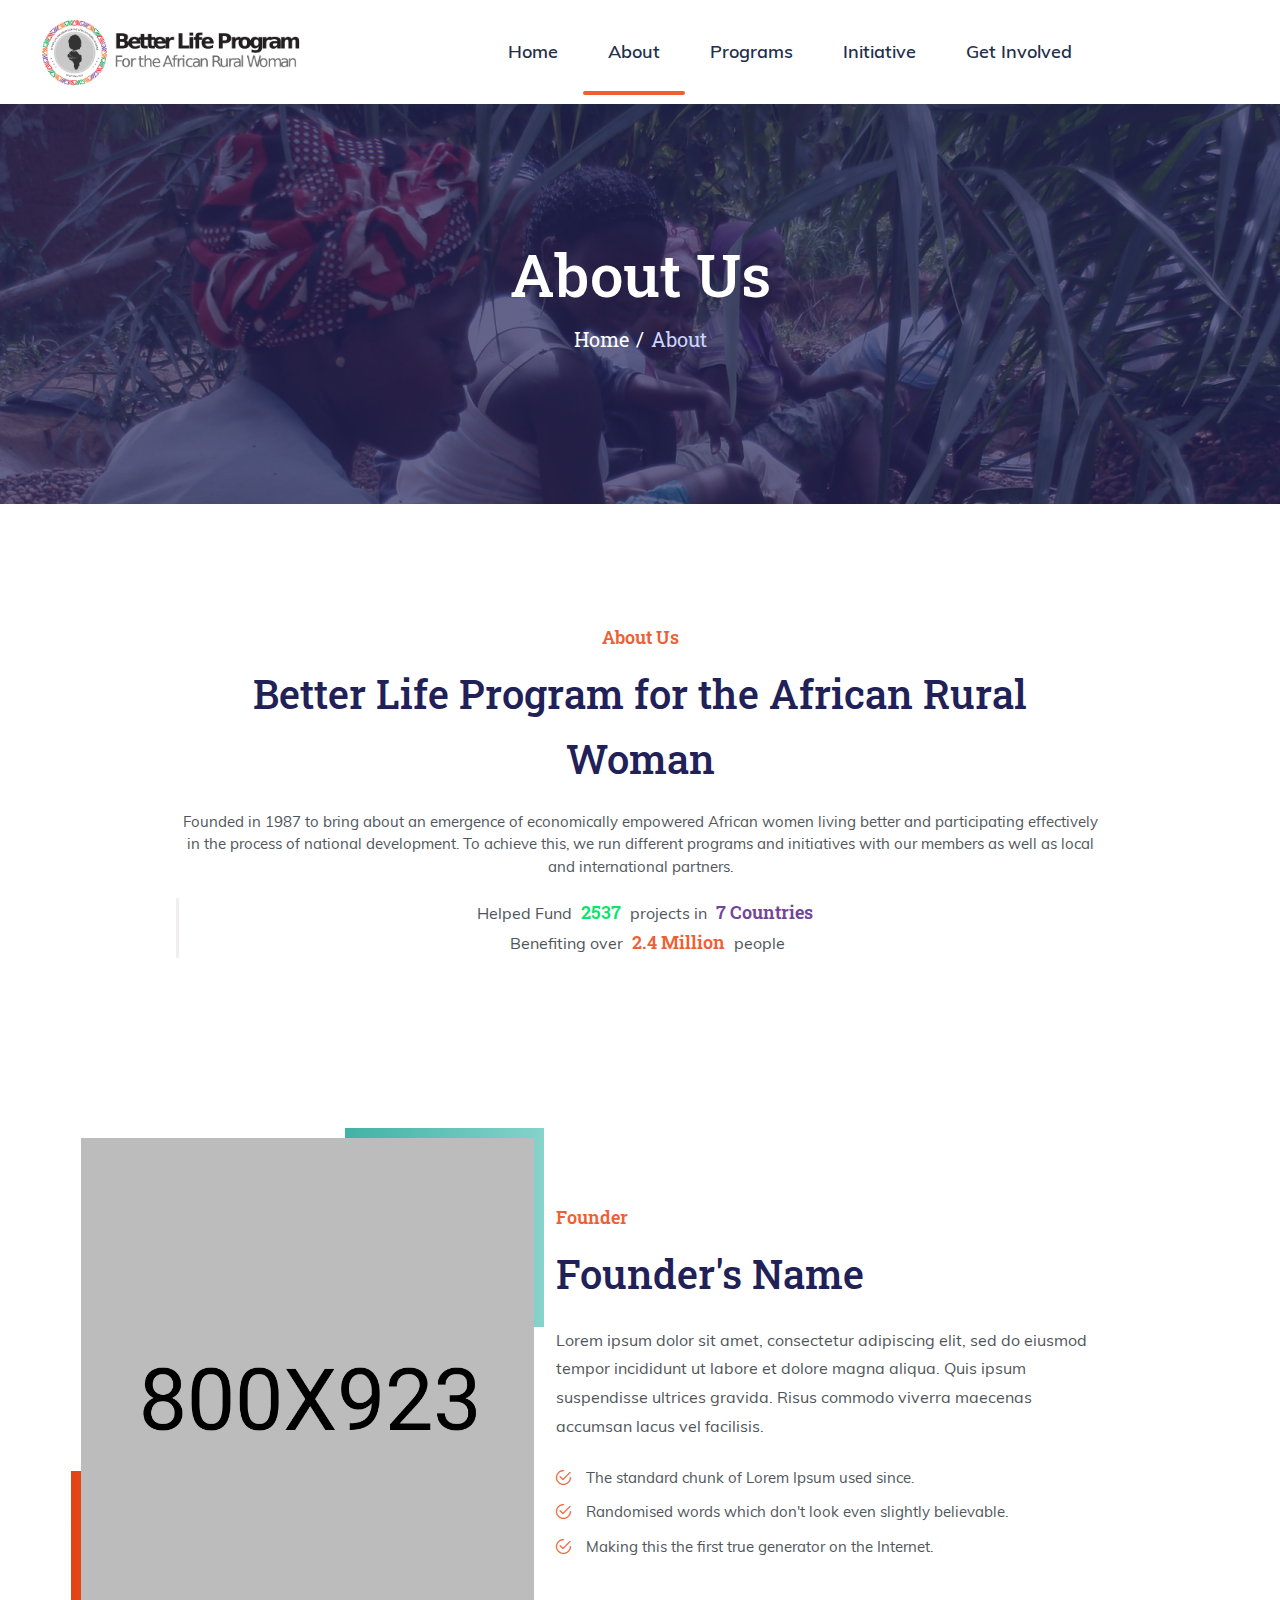
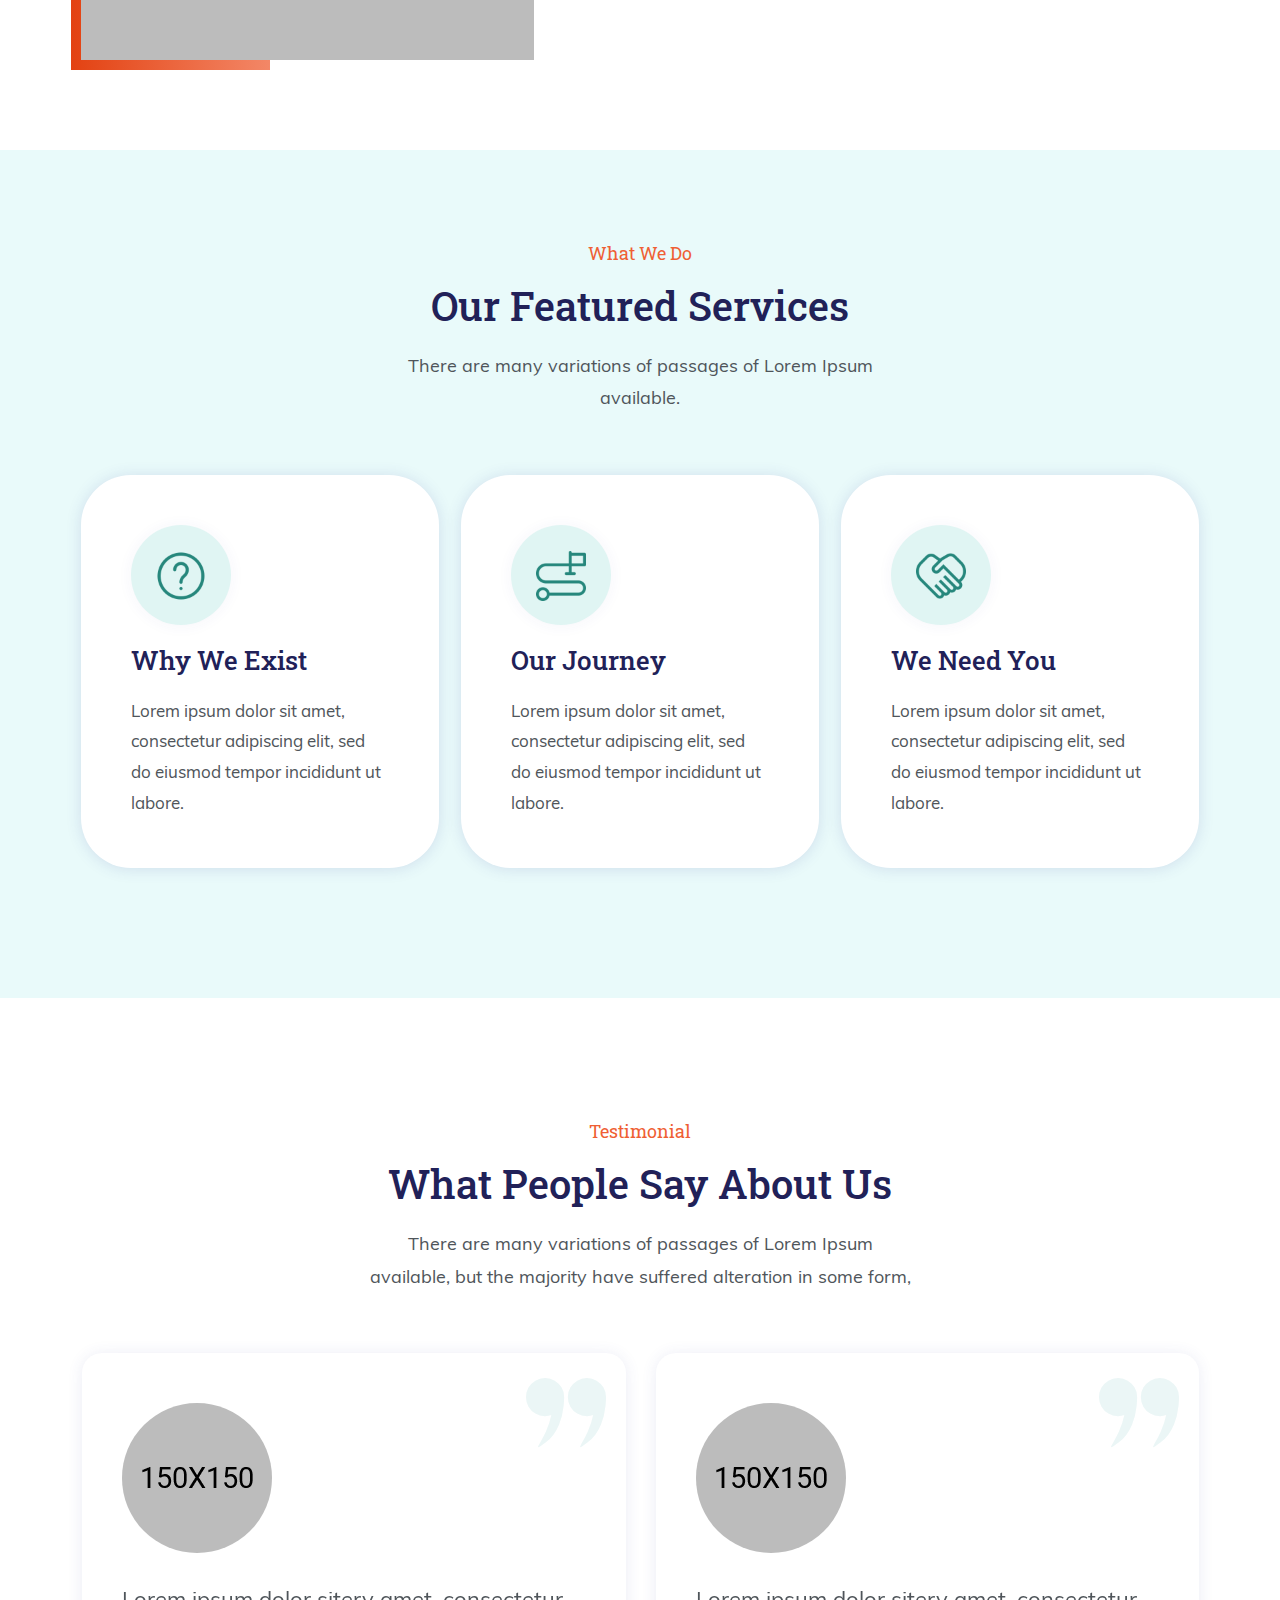
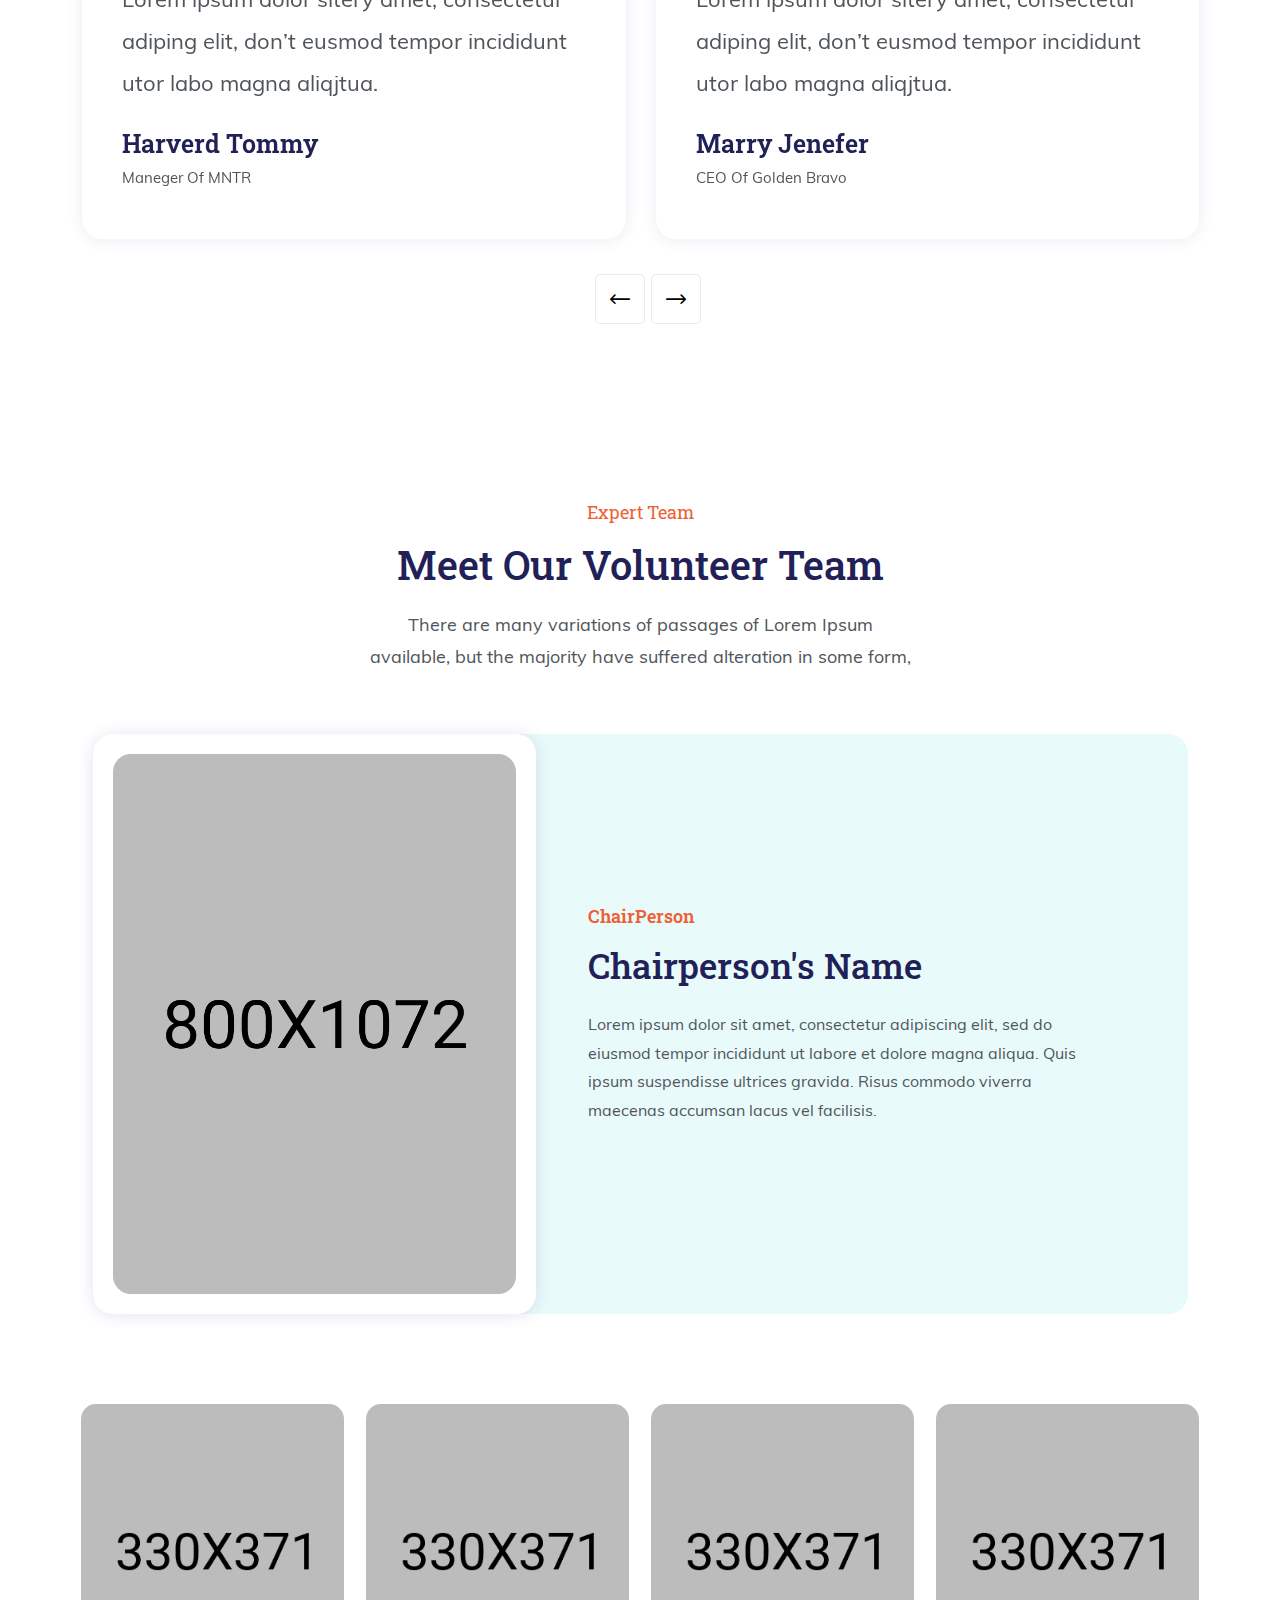
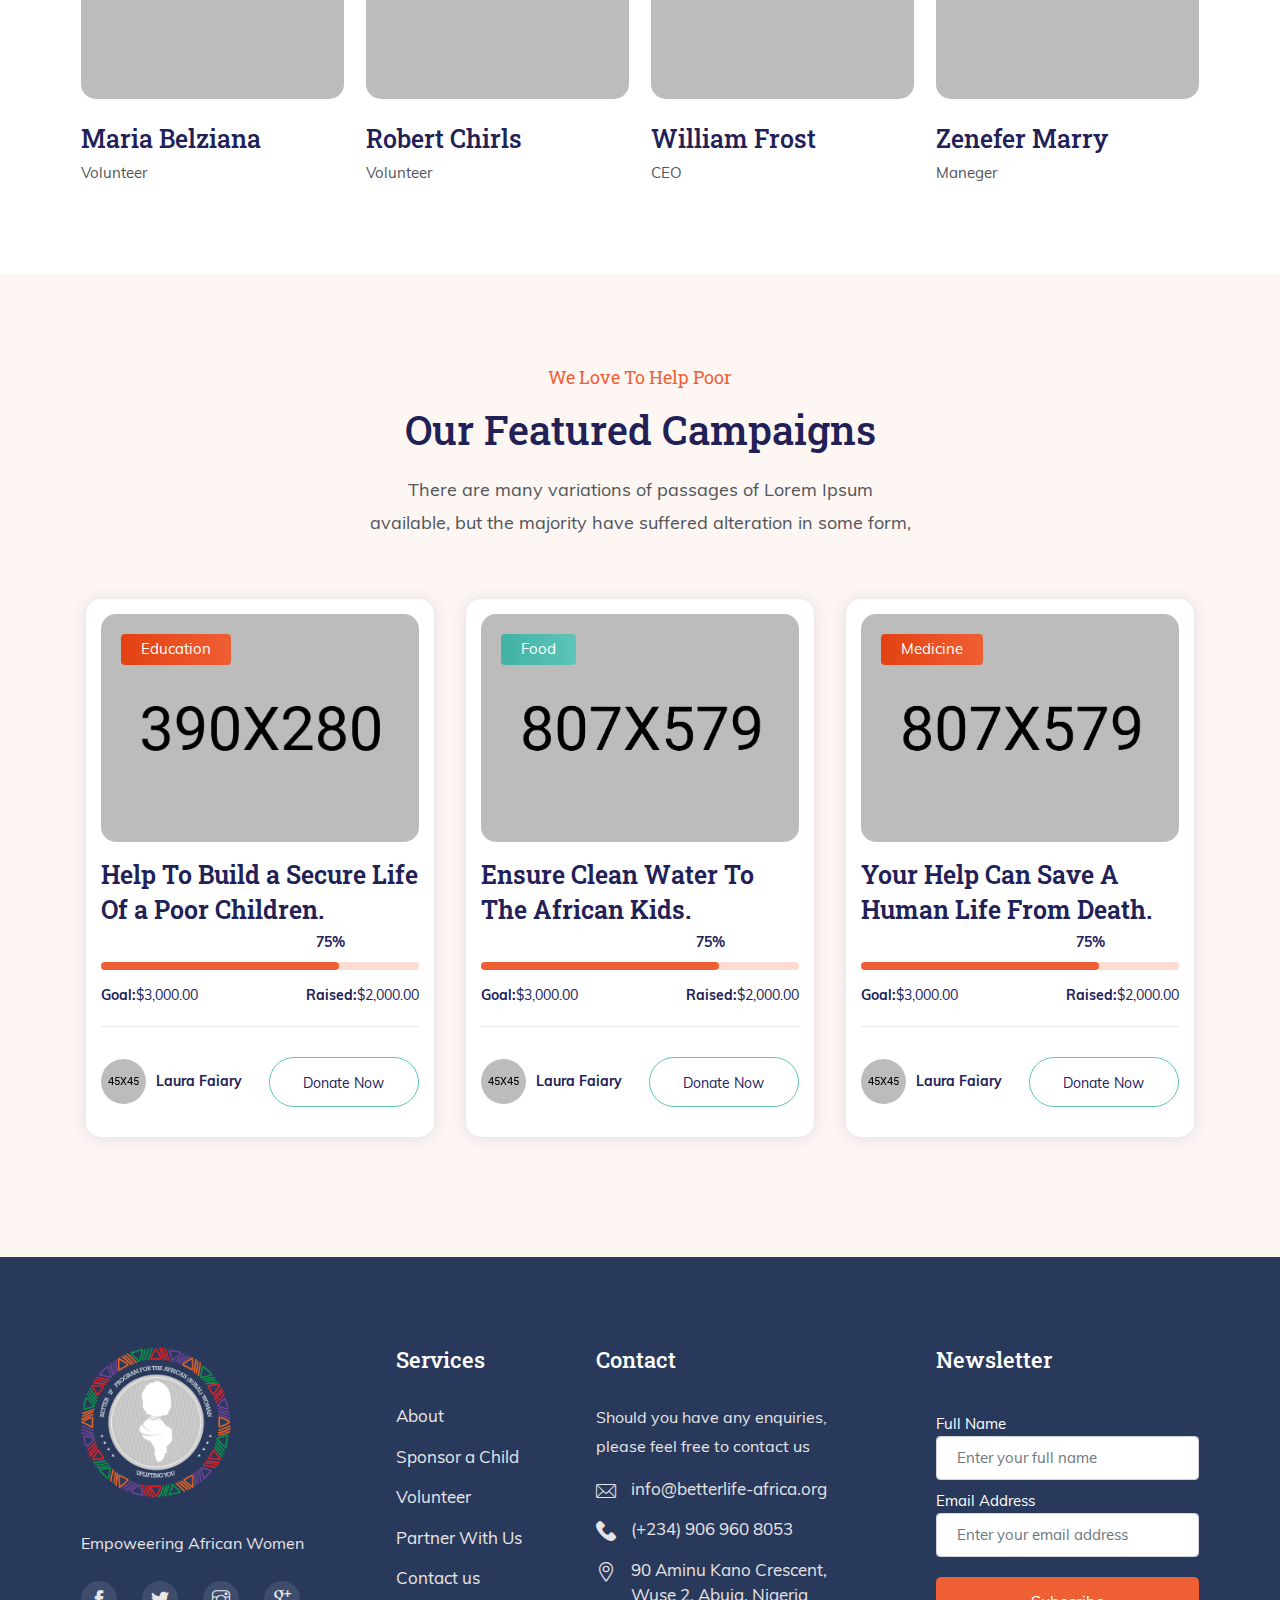
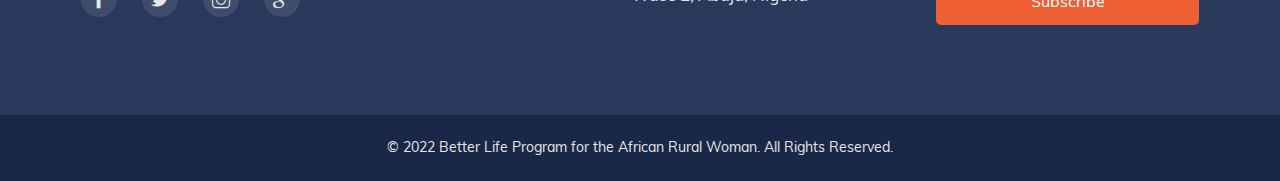
==== commit 3605788a: "additional change to about" ====
--- a/about.html
+++ b/about.html
@@ -127,7 +127,7 @@
         <section class="wpo-about-section-s2 section-padding">
             <div class="container">
                 <div class="row align-items-center justify-content-center">
-                    <!-- <div class="col-lg-6 col-md-12 col-12">
+                    <!-- <div class="col-lg-8 col-md-12 col-12">
                         <div class="wpo-about-wrap">
                             <div class="wpo-about-img">
                                 <img src="assets/images/index/about.png" alt="">                              
@@ -138,7 +138,7 @@
                             </div>
                         </div>
                     </div> -->
-                    <div class="col-lg-6 col-md-12 col-12 about-us">
+                    <div class="col-lg-10 col-md-12 col-12 about-us">
                         <div class="wpo-about-text">
                             <span>About Us</span>
                             <h2>Better Life Program for the African Rural Woman</h2>
@@ -147,7 +147,6 @@
                                 <p>Helped Fund <span class="project">2537</span> projects in <span class="country">7 Countries</span></p>
                                 <p>Benefiting over <span class="people">2.4 Million</span> people</p>
                                </div>  
-                            <a class="theme-btn-s2" href="about.html">Learn More</a>
                         </div>
                     </div>
                 </div>
--- a/assets/css/main.css
+++ b/assets/css/main.css
@@ -269,8 +269,12 @@
 .about-page .wpo-campaign-area {
   background: #fef6f3;
 }
-
-
+.about-page .wpo-about-section-s2 .wpo-about-text{
+  max-width: 100%;
+}
+.about-page .wpo-about-section-s4{
+  padding-top: 0px;
+}
 
 
 
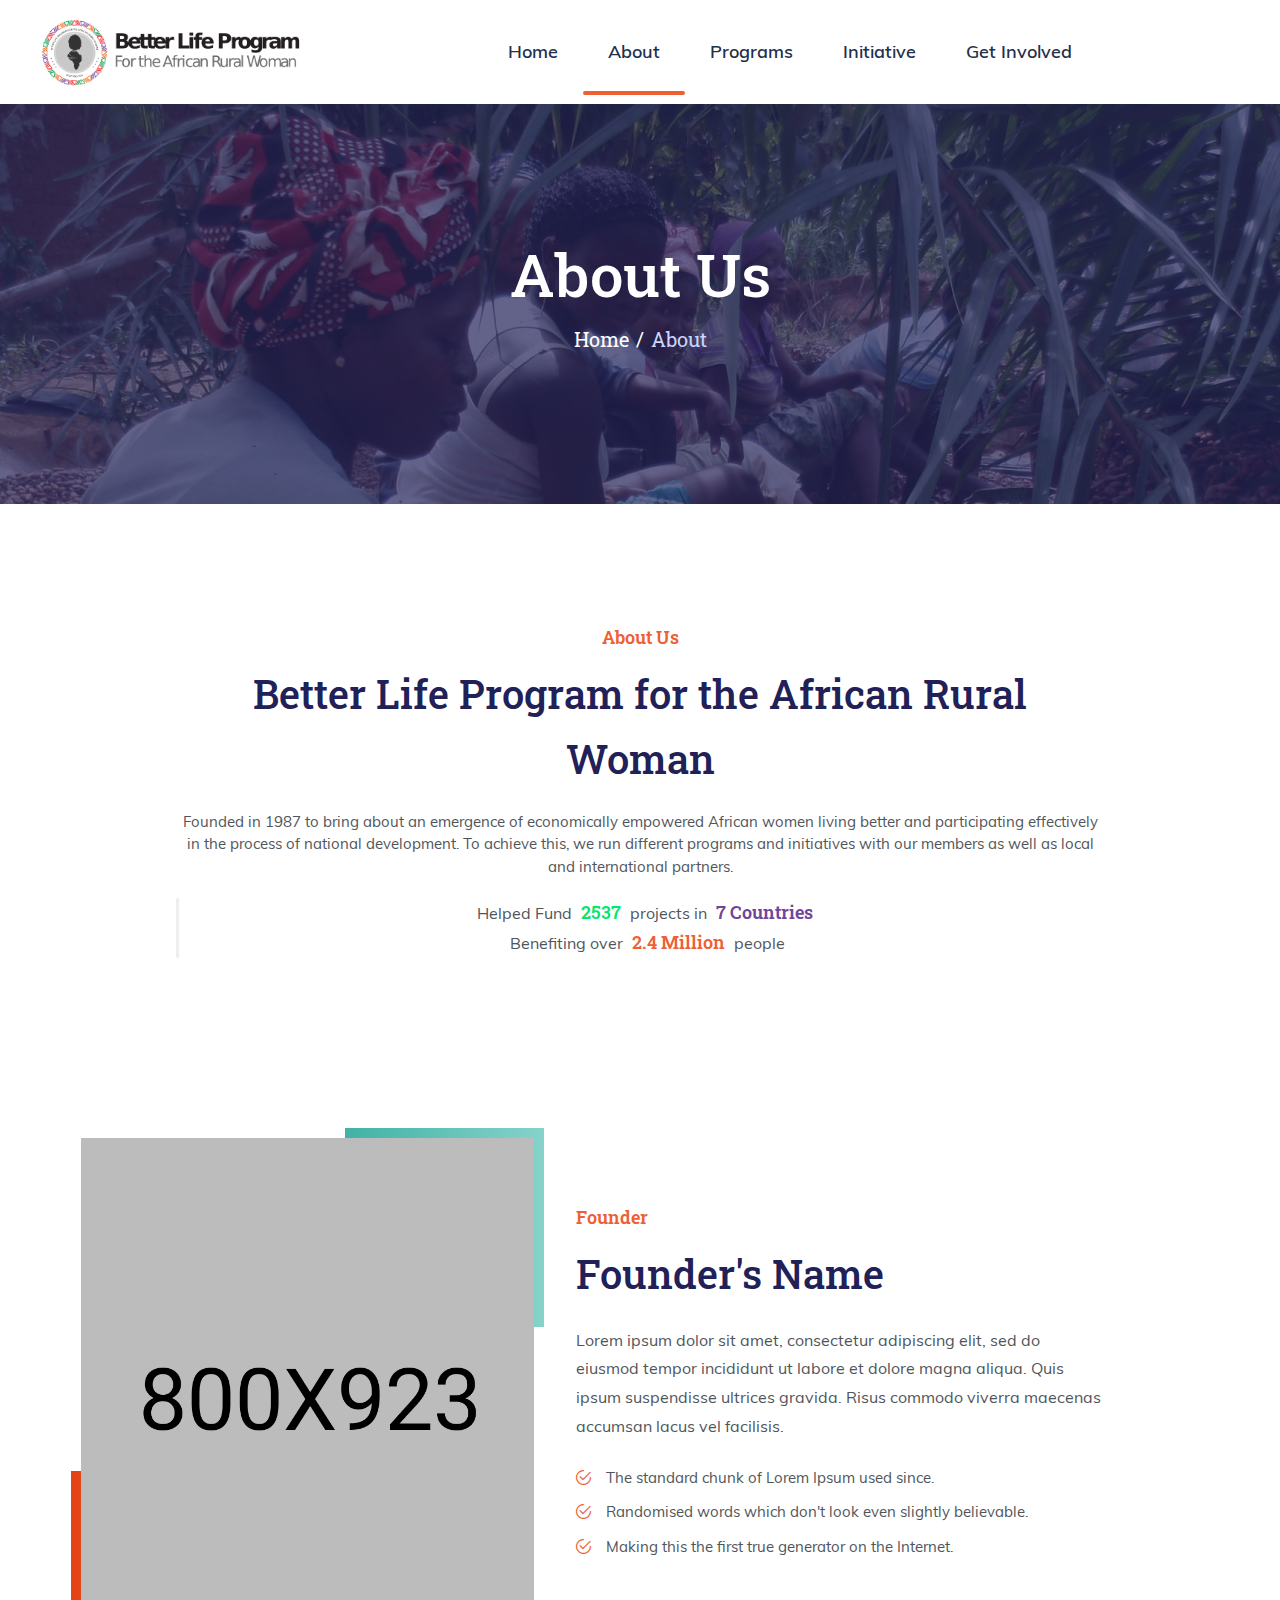
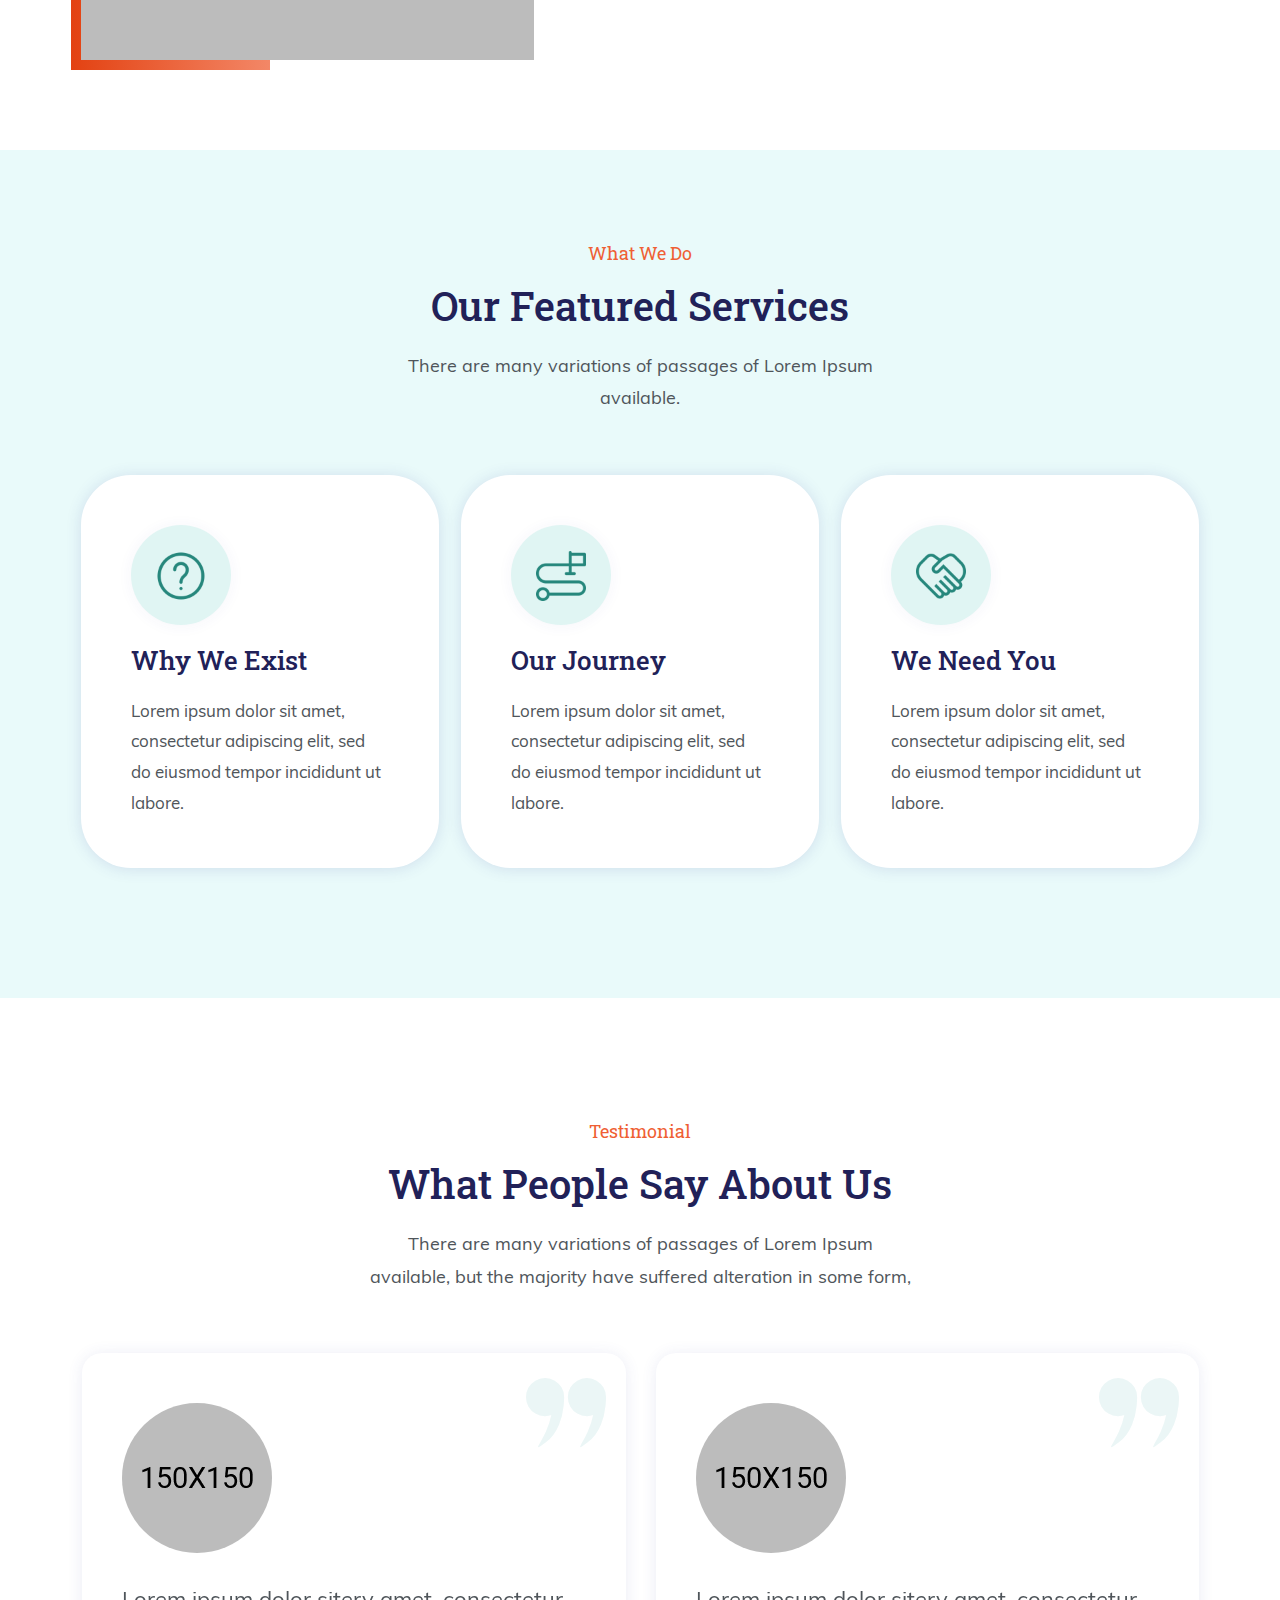
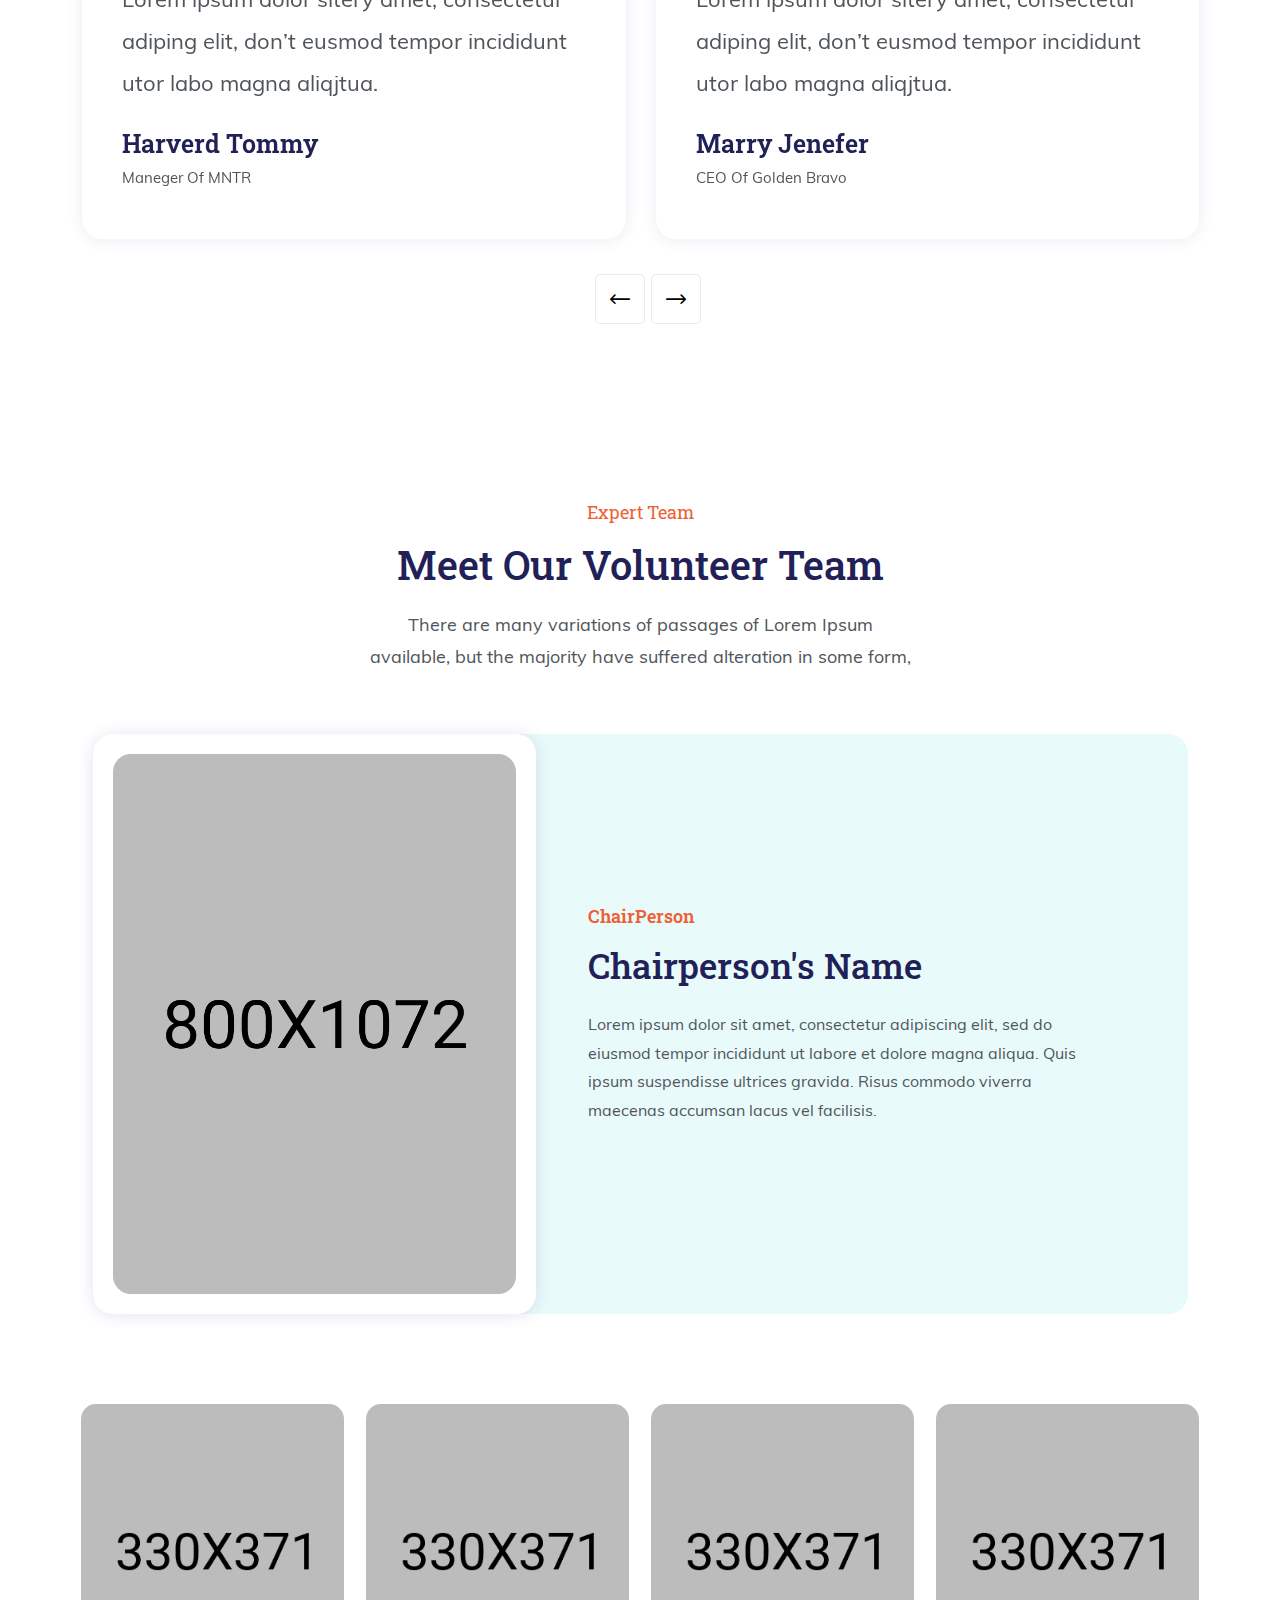
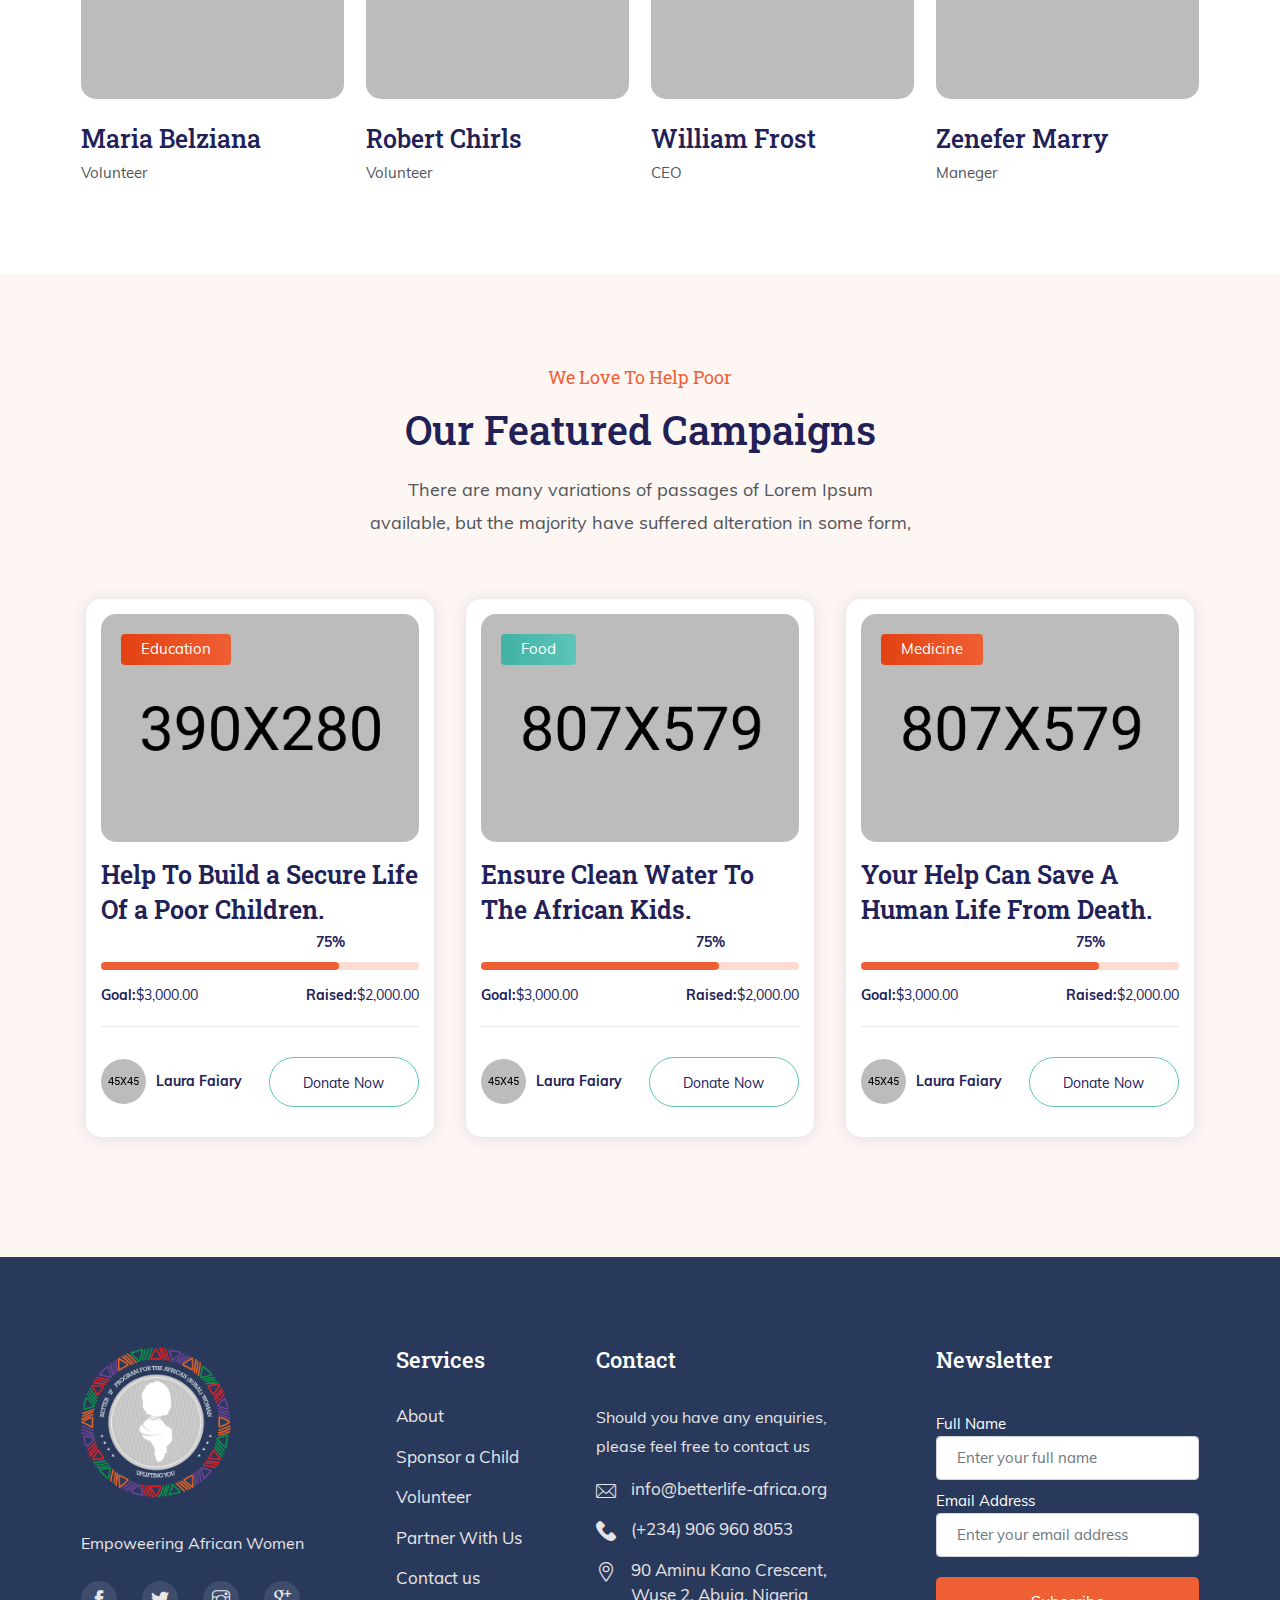
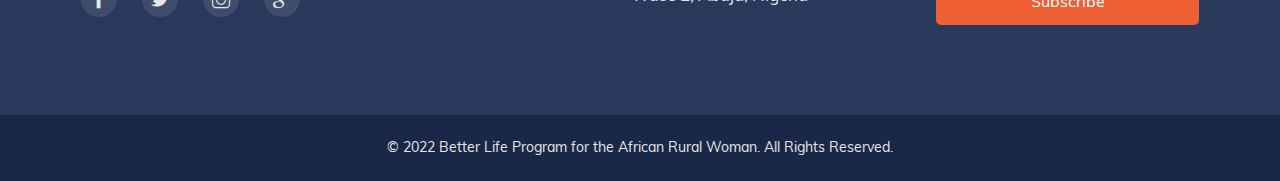
==== commit 1d1dc6f1: "Cottage-industry" ====
--- a/about.html
+++ b/about.html
@@ -35,7 +35,6 @@
                     <div class="loader-line-mask">
                         <div class="loader-line"></div>
                     </div>
-                    <!-- <img src="assets/images/preloader.png" alt=""> -->
                 </div>
             </div>
         </div>
@@ -74,7 +73,7 @@
                                 <li class="menu-item-has-children">
                                     <a href="#">Programs</a>
                                     <ul class="sub-menu">
-                                        <li><a href="#">Cottage Industry</a></li>
+                                        <li><a href="cottage-industry.html">Cottage Industry</a></li>
                                         <li><a href="#">Impact 500</a></li>
                                         <li><a href="#">Advocacy</a></li>
                                     </ul>
--- a/assets/css/style.css
+++ b/assets/css/style.css
@@ -621,7 +621,7 @@
 }
 
 .wpo-breadcumb-area {
-  background: url(../images/about/about-header.png) no-repeat center top/cover;
+  background:  no-repeat center top/cover;
   min-height: 400px;
   position: relative;
   display: flex;
@@ -7126,7 +7126,6 @@
 }
 .wpo-about-video-area .row {
   padding-bottom: 100px;
-  border-bottom: 1px solid #ebebeb;
 }
 .wpo-about-video-area .wpo-about-video-img {
   position: relative;
--- a/assets/css/main.css
+++ b/assets/css/main.css
@@ -276,6 +276,60 @@
   padding-top: 0px;
 }
 
+.about-page .wpo-about-section-s6 .wpo-about-items .wpo-about-text {
+  padding-left: 20px !important;
+}
+.about-page .wpo-breadcumb-area {
+  background: url(../images/about/about-header.png) no-repeat center top/cover;
+}
+.cottage-page .wpo-breadcumb-area {
+  background: url(../images/cottage/cottage-bg.png) no-repeat center top/cover;
+}
+.cottage-page  .wpo-about-section-s5 {
+  padding-top: 120px;
+}
+.cottage-page .wpo-about-text .wpo-sheafeature-section .wpo-features-icon {
+  background: #dafdf9;
+  box-shadow: 0px 0px 63px 0px rgb(4 8 88 / 5%);
+  width: 150px;
+  height: 150px;
+  line-height: 150px;
+  text-align: center;
+  margin: 0 auto;
+  border-radius: 50%;
+  position: relative;
+   
+}
+.cottage-page .wpo-about-text .wpo-sheafeature-section .wpo-features-icon .fi{
+  font-size: 60px;
+  color: #5dc4b8;
+}
+.cottage-page .wpo-about-text .wpo-sheafeature-section .col:nth-child(2) .wpo-features-icon .fi {
+  color: #ef5f34;
+}
+
+.cottage-page .wpo-about-text .wpo-sheafeature-section .col:nth-child(2) .wpo-features-icon{
+  background: #ffefeb;
+}
+.cottage-page .wpo-about-text .wpo-sheafeature-section .col:nth-child(3) .wpo-features-icon .fi {
+  color: #2eb1dc;
+}
+
+.cottage-page .wpo-about-text .wpo-sheafeature-section .col:nth-child(3) .wpo-features-icon{
+  background: #d2ecf4;
+}
+
+.wpo-sheafeature-section h4{
+  text-align: center;
+}
+.cottage-page .wpo-about-section-s3 {
+  padding-top: 90px;
+}
+.cottage-page .wpo-about-video-area {
+  padding-top: 60px;
+}
+
+
 
 
 
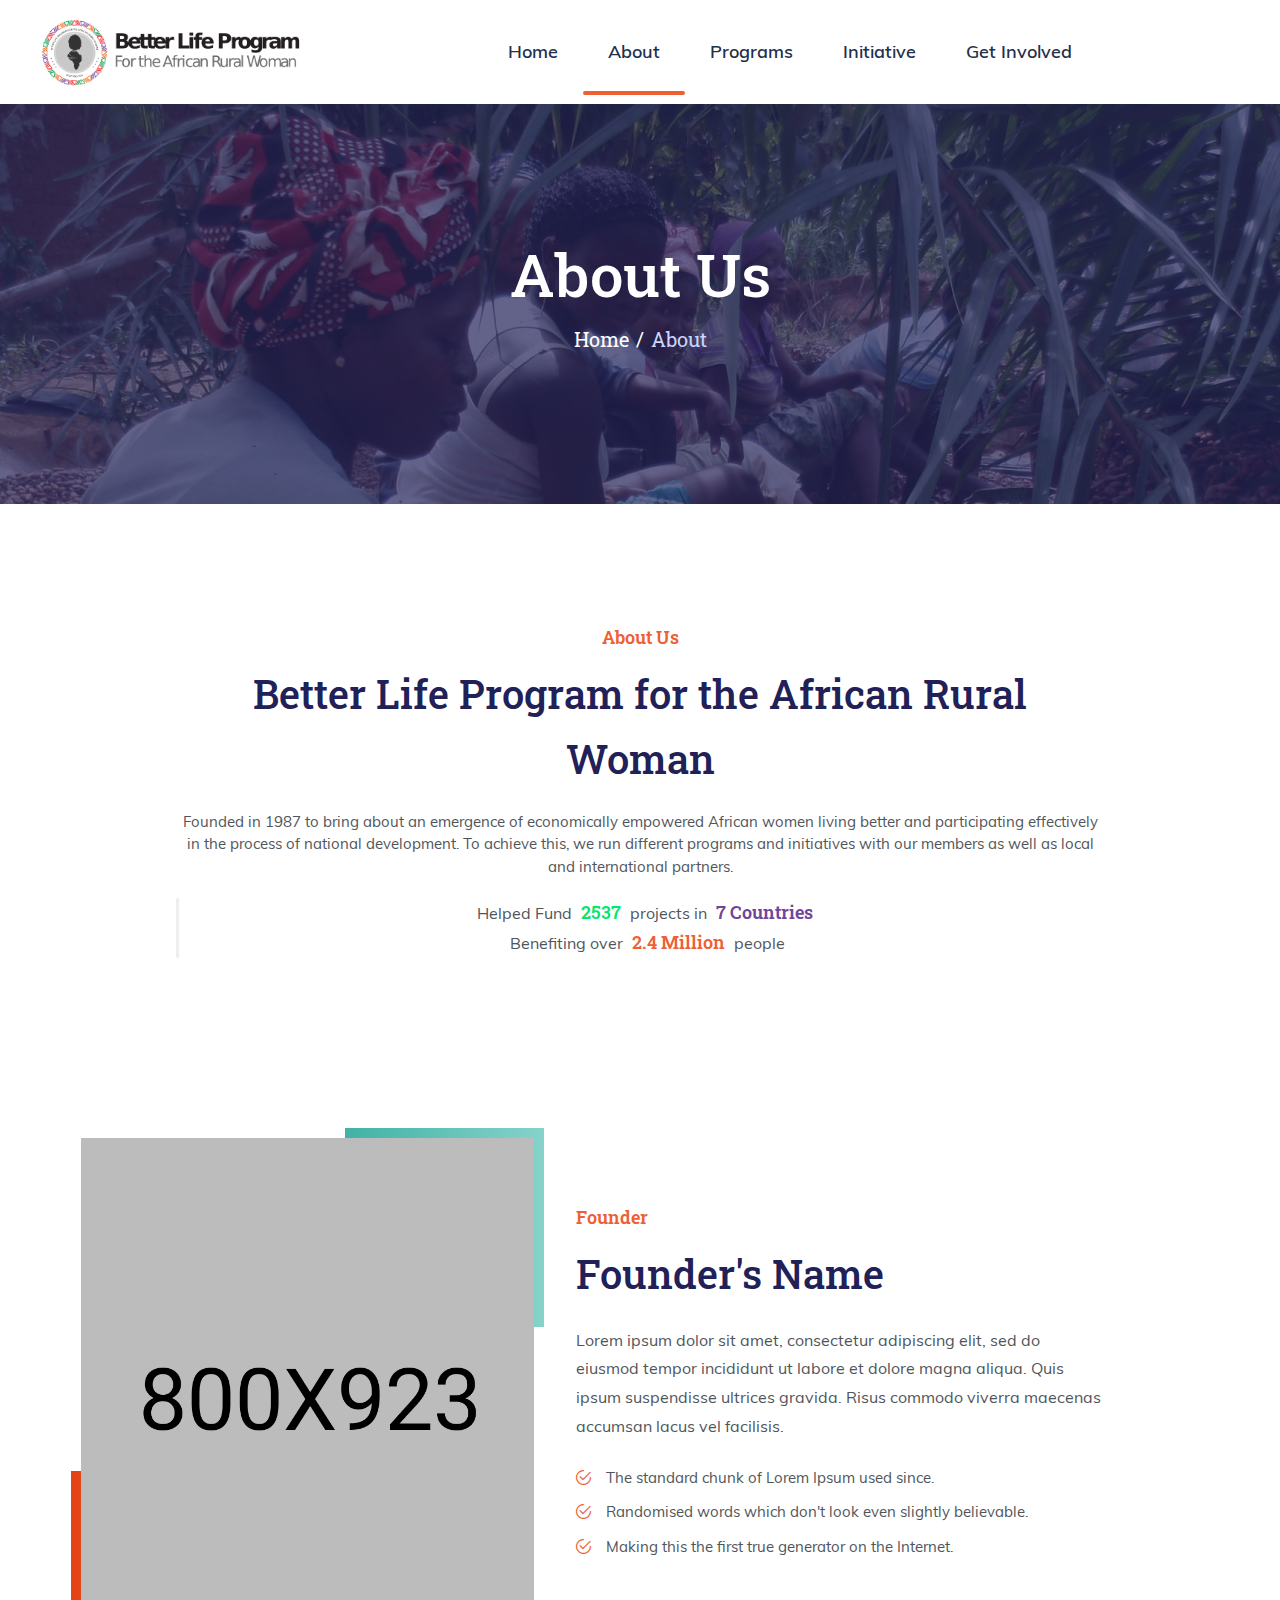
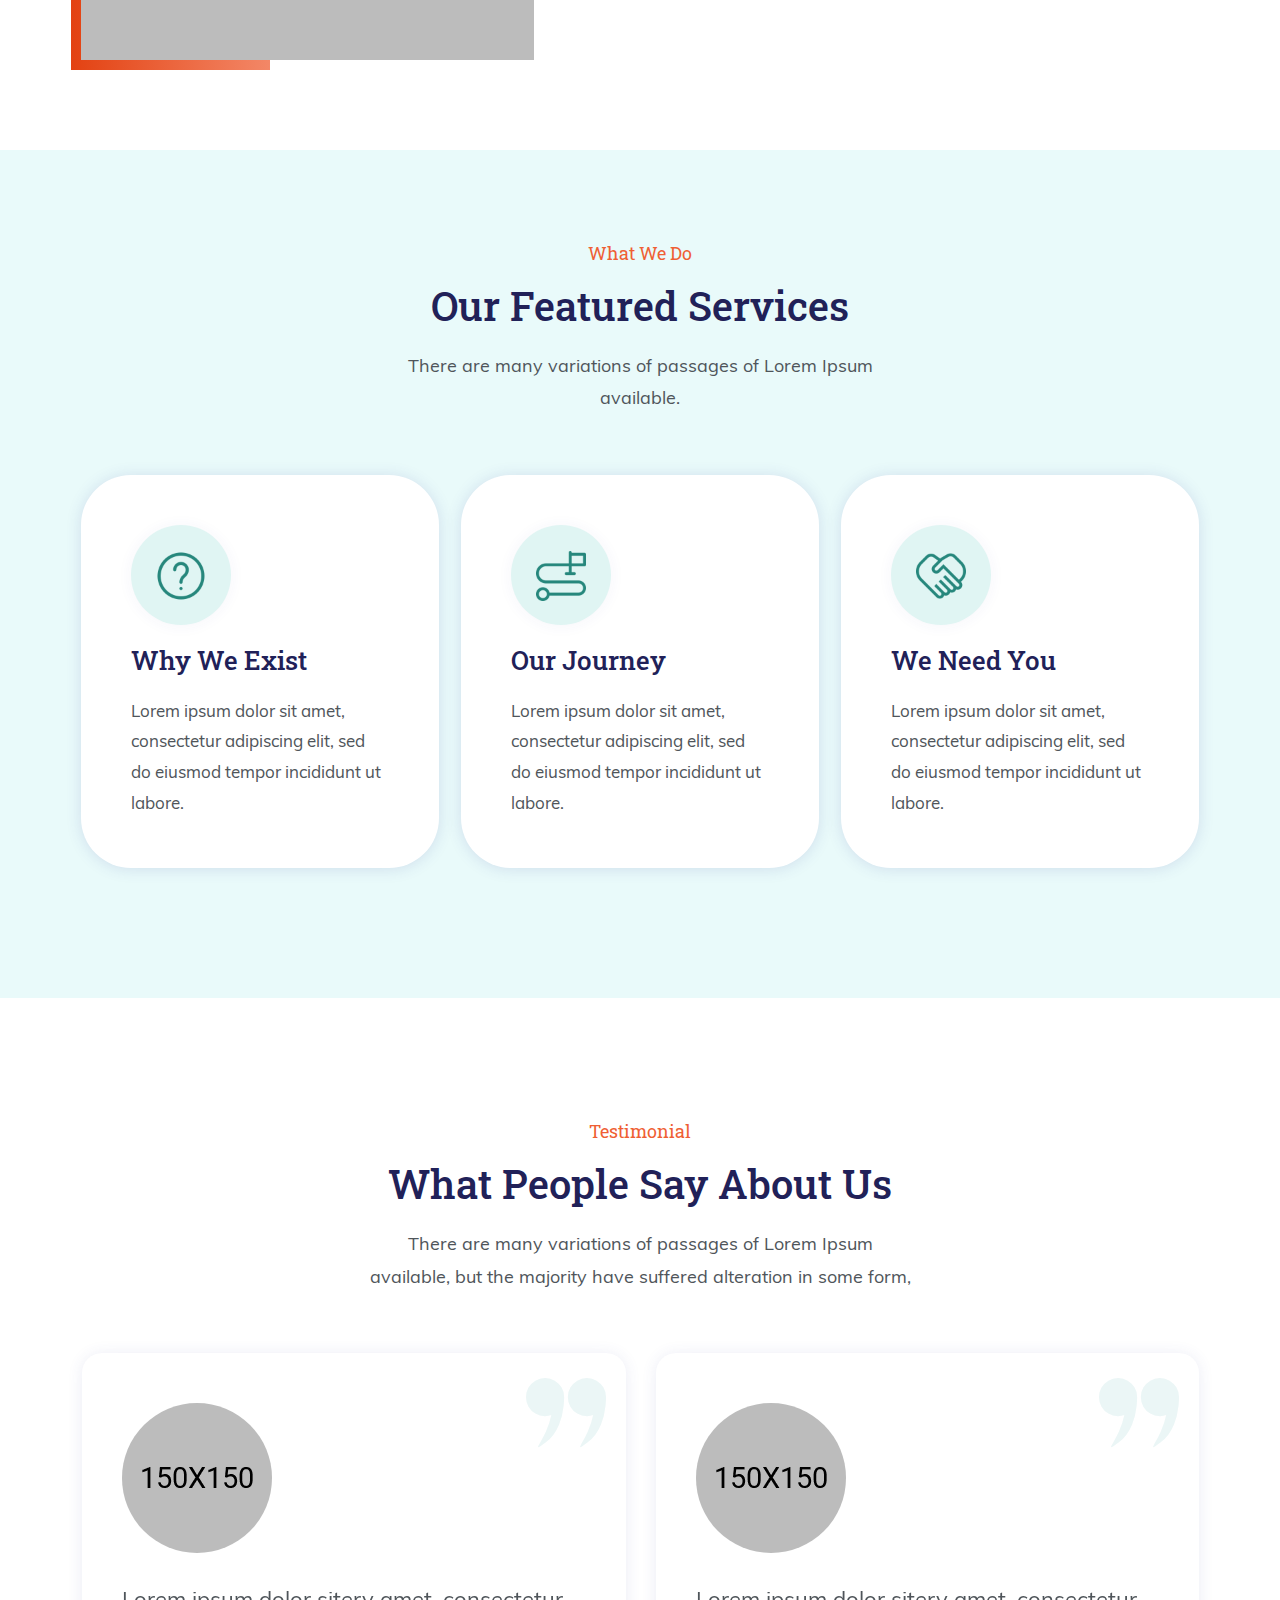
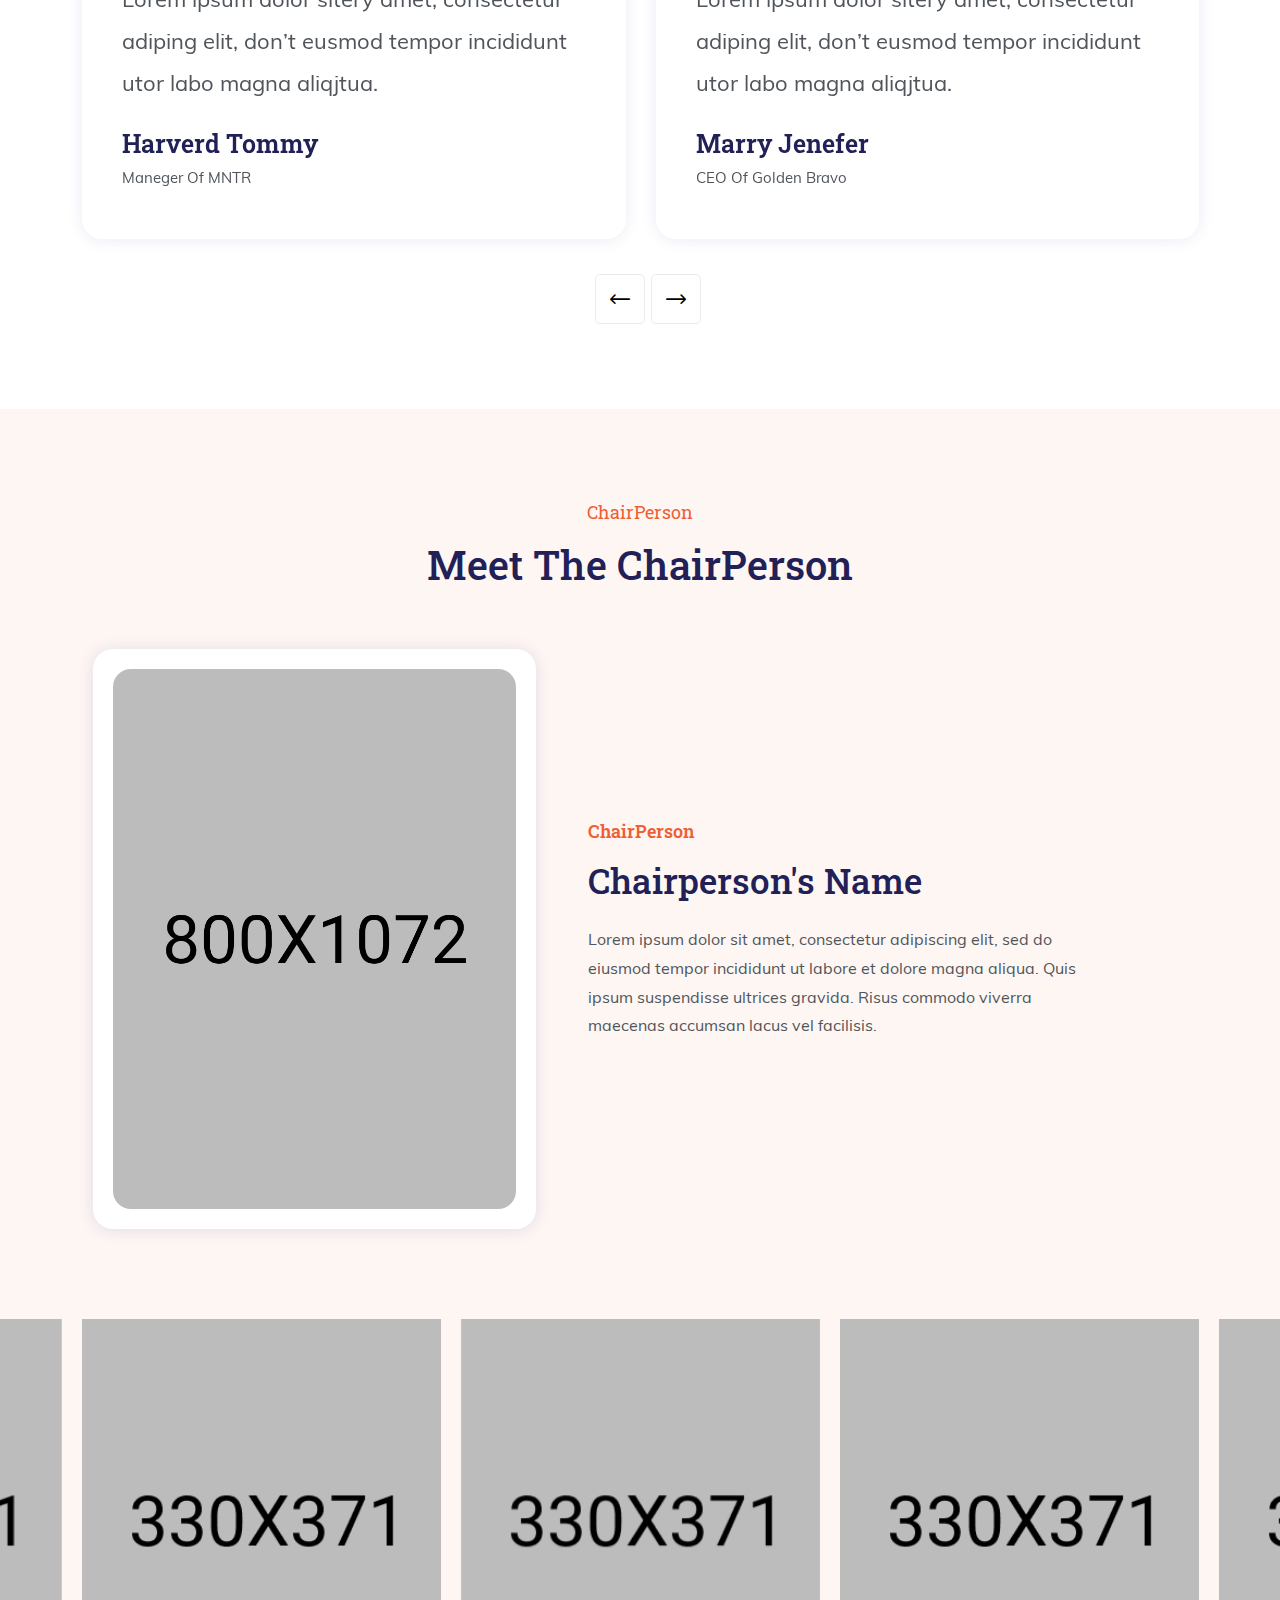
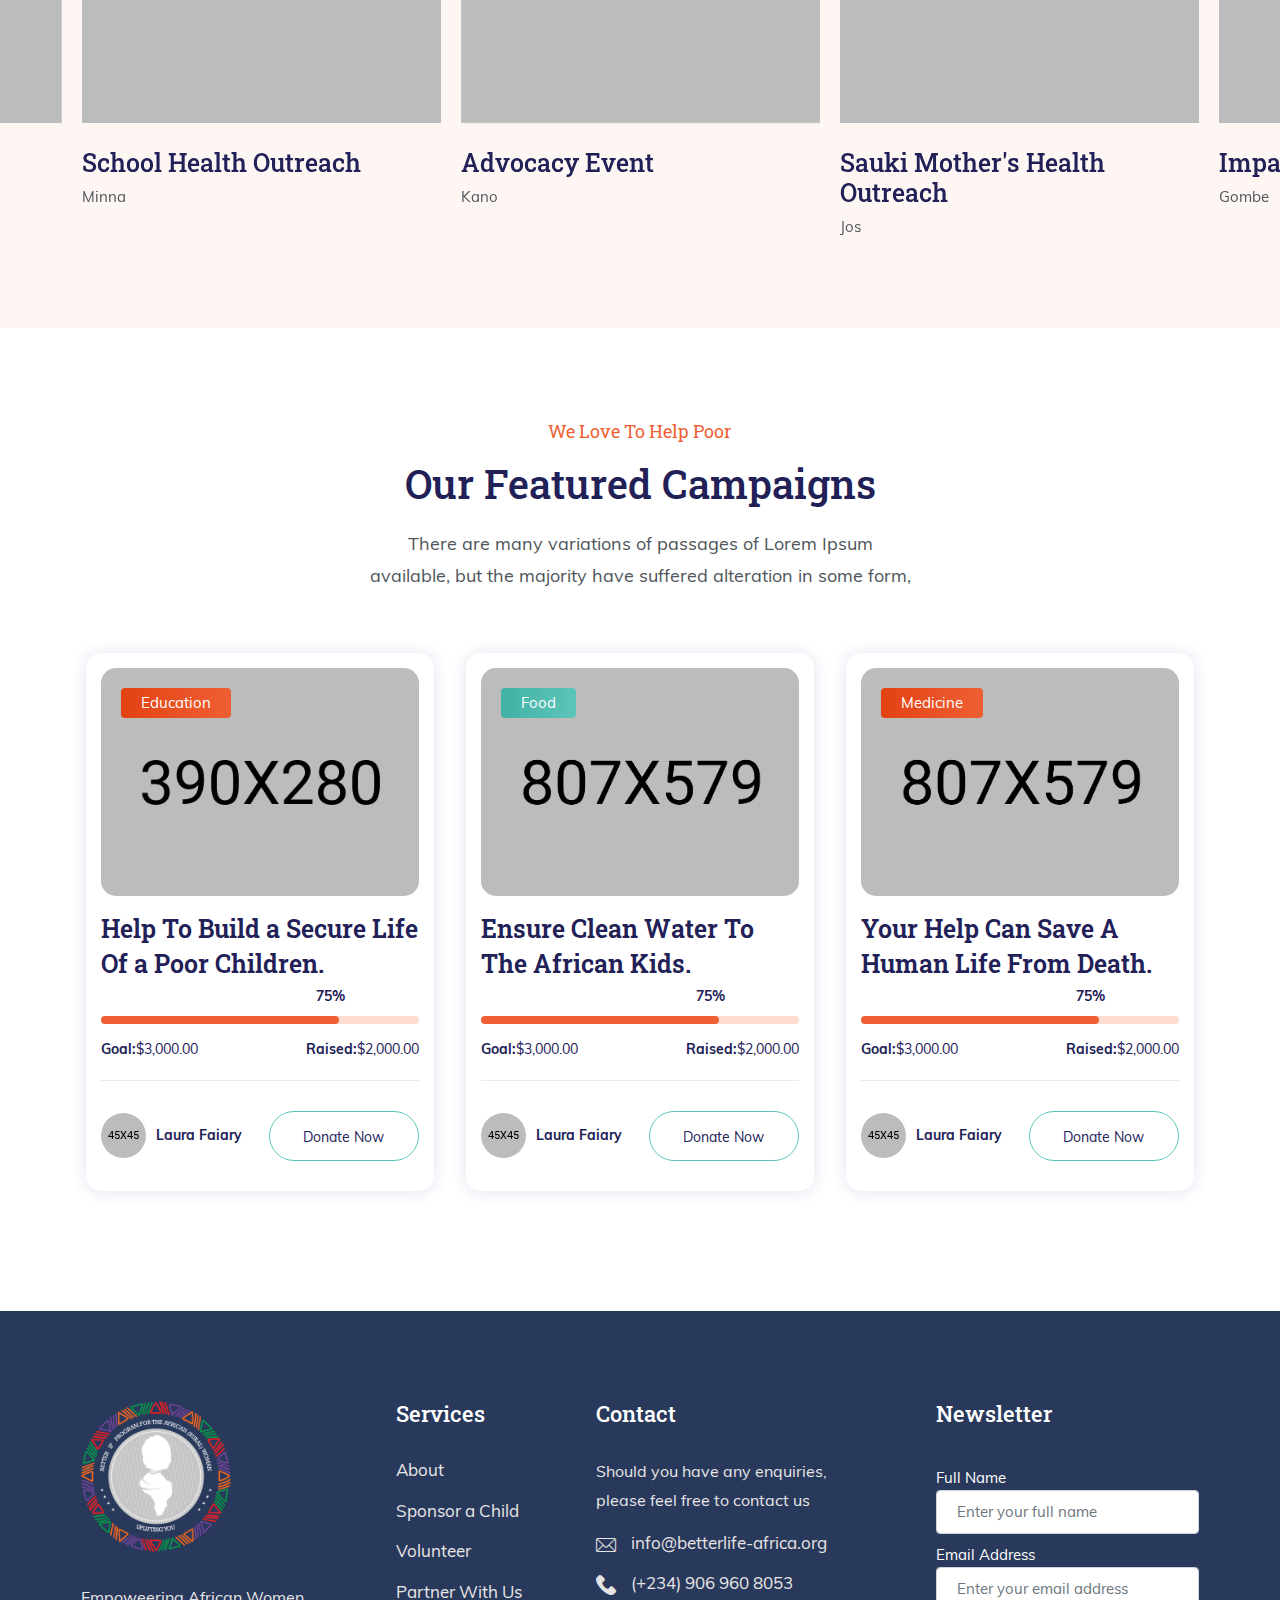
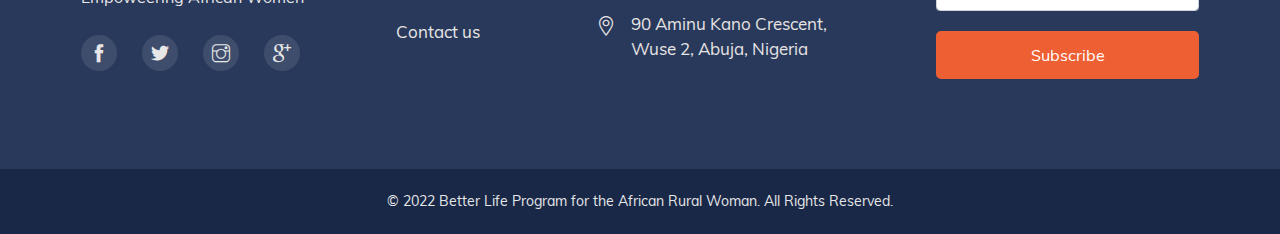
==== commit 7d674041: "changes to chairperson" ====
--- a/about.html
+++ b/about.html
@@ -74,25 +74,25 @@
                                     <a href="#">Programs</a>
                                     <ul class="sub-menu">
                                         <li><a href="cottage-industry.html">Cottage Industry</a></li>
-                                        <li><a href="#">Impact 500</a></li>
-                                        <li><a href="#">Advocacy</a></li>
+                                        <li><a href="impact500.html">Impact 500</a></li>
+                                        <li><a href="advocacy.html">Advocacy</a></li>
                                     </ul>
                                 </li>
                                 <li class="menu-item-has-children">
                                     <a href="#">Initiative</a>
                                     <ul class="sub-menu">
-                                        <li><a href="#">B-Girl</a></li>
-                                        <li><a href="#">Sauki Health</a></li>
-                                        <li><a href="#">North East</a></li>                                       
+                                        <li><a href="bgirl.html">B-Girl</a></li>
+                                        <li><a href="sauki.html">Sauki Health</a></li>
+                                        <li><a href="northeast.html">North East</a></li>                                       
                                     </ul>
                                 </li>
                                 <li class="menu-item-has-children">
                                     <a href="#">Get Involved</a>
                                     <ul class="sub-menu">
-                                        <li><a href="#">Sponsor a Child</a></li>
-                                        <li><a href="#">Volunteer</a></li>
-                                        <li><a href="#">Partner with Us</a></li>
-                                        <li><a href="#">Contact Us</a></li>
+                                        <li><a href="sponsor.html">Sponsor a Child</a></li>
+                                        <li><a href="volunteer.html">Volunteer</a></li>
+                                        <li><a href="partner.html">Partner with Us</a></li>
+                                        <li><a href="contact.html">Contact Us</a></li>
                                     </ul>
                                 </li>
                             </ul>
@@ -292,15 +292,13 @@
         </section>
         <!--end of testimonial section-->
         <!--Team section-->
-        <section class="wpo-team-area-s2 section-padding">
+        <div class="wpo-team-area section-padding">
             <div class="container">
                 <div class="row justify-content-center">
                     <div class="col-lg-6">
                         <div class="wpo-section-title">
-                            <span>Expert Team</span>
-                            <h2>Meet Our Volunteer Team</h2>
-                            <p>There are many variations of passages of Lorem Ipsum available, but the majority have
-                                suffered alteration in some form,</p>
+                            <span>ChairPerson</span>
+                            <h2>Meet the ChairPerson</h2>
                         </div>
                     </div>
                 </div>
@@ -329,57 +327,65 @@
                     </div>
                 </section>
                 <div class="wpo-team-wrap">
-                    <div class="team-items">
-                        <div class="row">
-                            <div class="col-lg-3 col-md-6 col-12">
-                                <div class="wpo-team-item">
-                                    <div class="wpo-team-img">
-                                        <img src="assets/images/team/2.jpg" alt="">
-                                    </div>
-                                    <div class="wpo-team-content">
-                                        <h2><a href="team-single.html">Maria Belziana</a></h2>
-                                        <span>Volunteer</span>
-                                    </div>
-                                </div>
-                            </div>
-                            <div class="col-lg-3 col-md-6 col-12">
-                                <div class="wpo-team-item">
-                                    <div class="wpo-team-img">
-                                        <img src="assets/images/team/3.jpg" alt="">
-                                    </div>
-                                    <div class="wpo-team-content">
-                                        <h2><a href="team-single.html">Robert Chirls</a></h2>
-                                        <span>Volunteer</span>
-                                    </div>
-                                </div>
-                            </div>
-                            <div class="col-lg-3 col-md-6 col-12">
-                                <div class="wpo-team-item">
-                                    <div class="wpo-team-img">
-                                        <img src="assets/images/team/4.jpg" alt="">
-                                    </div>
-                                    <div class="wpo-team-content">
-                                        <h2><a href="team-single.html">William Frost</a></h2>
-                                        <span>CEO</span>
-                                    </div>
-                                </div>
-                            </div>
-                            <div class="col-lg-3 col-md-6 col-12">
-                                <div class="wpo-team-item">
-                                    <div class="wpo-team-img">
-                                        <img src="assets/images/team/5.jpg" alt="">
-                                    </div>
-                                    <div class="wpo-team-content">
-                                        <h2><a href="team-single.html">Zenefer Marry</a></h2>
-                                        <span>Maneger</span>
-                                    </div>
-                                </div>
-                            </div>
-                        </div>
-                    </div>
-                </div>
-            </div>
-        </section>
+                    <div class="team-slider owl-carousel">
+                        <div class="wpo-team-item">
+                            <div class="wpo-team-img">
+                                <img src="assets/images/team/2.jpg" alt="">
+                            </div>
+                            <div class="wpo-team-content">
+                                <h2><a href="#">Advocacy Event</a></h2>
+                                <span>Kano</span>
+                            </div>
+                        </div>
+                        <div class="wpo-team-item">
+                            <div class="wpo-team-img">
+                                <img src="assets/images/team/3.jpg" alt="">
+                            </div>
+                            <div class="wpo-team-content">
+                                <h2><a href="#">Sauki Mother's Health Outreach</a></h2>
+                                <span>Jos</span>
+                            </div>
+                        </div>
+                        <div class="wpo-team-item">
+                            <div class="wpo-team-img">
+                                <img src="assets/images/team/4.jpg" alt="">
+                            </div>
+                            <div class="wpo-team-content">
+                                <h2><a href="#">Impact 500</a></h2>
+                                <span>Gombe</span>
+                            </div>
+                        </div>
+                        <div class="wpo-team-item">
+                            <div class="wpo-team-img">
+                                <img src="assets/images/team/5.jpg" alt="">
+                            </div>
+                            <div class="wpo-team-content">
+                                <h2><a href="#">STEM Event</a></h2>
+                                <span>Zaria</span>
+                            </div>
+                        </div>
+                        <div class="wpo-team-item">
+                            <div class="wpo-team-img">
+                                <img src="assets/images/team/6.jpg" alt="">
+                            </div>
+                            <div class="wpo-team-content">
+                                <h2><a href="#">Cottage Donation</a></h2>
+                                <span>Niger</span>
+                            </div>
+                        </div>
+                        <div class="wpo-team-item">
+                            <div class="wpo-team-img">
+                                <img src="assets/images/team/1.jpg" alt="">
+                            </div>
+                            <div class="wpo-team-content">
+                                <h2><a href="#">School Health Outreach</a></h2>
+                                <span>Minna</span>
+                            </div>
+                        </div>
+                    </div>
+                </div>
+            </div>
+        </div>
         <!--end of team section-->
 
         <!--our special campaigns-->
--- a/assets/css/style.css
+++ b/assets/css/style.css
@@ -5737,7 +5737,7 @@
 }
 .wpo-features-section-s2 .col:nth-child(2) .wpo-features-item {
   background: #fde4dd;
-  top: 70px;
+  /* top: 70px; */
 }
 @media (max-width: 1199px) {
   .wpo-features-section-s2 .col:nth-child(2) .wpo-features-item {
@@ -7276,7 +7276,6 @@
 
 .volunteer-contact-form form input,
 .volunteer-contact-form form select,
-.volunteer-contact-form form label,
 .volunteer-contact-form form textarea {
   border: 1px solid #d0d4df;
   padding-left: 15px;
@@ -7284,11 +7283,11 @@
   width: 100%;
 }
 
-.volunteer-contact-form form label {
+/* .volunteer-contact-form form label {
   line-height: 50px;
   font-weight: 400;
   font-size: 14px;
-}
+} */
 
 .volunteer-contact-form form label.error {
   height: 15px;
@@ -7314,7 +7313,7 @@
 .volunteer-contact-form .form-group-in i {
   position: absolute;
   right: 30px;
-  top: 17px;
+  top: 35px;
   font-size: 20px;
 }
 
@@ -9664,7 +9663,6 @@
   background: #fff;
   box-shadow: 0px 1px 15px 0px rgba(62, 65, 159, 0.1);
   padding-bottom: 0;
-  margin-bottom: -125px;
   position: relative;
   z-index: 99;
 }
--- a/assets/css/main.css
+++ b/assets/css/main.css
@@ -36,6 +36,9 @@
 }
 .wpo-features-icon .icon img{
   width: 50px;
+}
+.advocacy-page .wpo-features-icon .icon img{
+  width: 80px;
 }
 .theme-btn-s2{
   margin-top: 20px;
@@ -265,9 +268,8 @@
 .wpo-about-section-s4 {
   padding-top: 90px;
 }
-
-.about-page .wpo-campaign-area {
-  background: #fef6f3;
+.about-page .wpo-about-section-s4 .wpo-about-items{
+  background: none;
 }
 .about-page .wpo-about-section-s2 .wpo-about-text{
   max-width: 100%;
@@ -285,8 +287,50 @@
 .cottage-page .wpo-breadcumb-area {
   background: url(../images/cottage/cottage-bg.png) no-repeat center top/cover;
 }
+.advocacy-page .wpo-breadcumb-area {
+  background: url(../images/advocacy/advocacy.png) no-repeat center top/cover;
+}
 .cottage-page  .wpo-about-section-s5 {
   padding-top: 120px;
+}
+.sauki-page .wpo-breadcumb-area {
+  background: url(../images/sauki-health/sauki-health.png) no-repeat center top/cover;
+}
+.northeast .wpo-breadcumb-area {
+  background: url(../images/northeast/northeast.png) no-repeat center top/cover;
+}
+.impact .wpo-breadcumb-area {
+  background: url(../images/impact/impact.png) no-repeat center top/cover !important;
+}
+.bgirl .wpo-breadcumb-area {
+  background: url(../images/b-girl/b-girl-header.png) no-repeat center top/cover !important;
+}
+.impact .wpo-about-video-area .wpo-about-video-img:before {
+  background: none;
+}
+.impact .wpo-features-icon .icon img {
+  width: 80px;
+}
+.contact-page .wpo-contact-pg-section form input, .contact-page .wpo-contact-pg-section form select{
+   border: 1px solid #d0d4df;
+    padding-left: 15px;
+    height: 50px;
+    width: 100%;
+    background: none;
+    border-radius: 5px;
+}
+.contact-page .wpo-contact-pg-section form textarea{
+  border: 1px solid #d0d4df;
+  padding-left: 15px;
+  background: none;
+    border-radius: 5px;
+}
+.contact-page .wpo-contact-pg-section .office-info .office-info-item {
+  height: 300px;
+}
+.contact-page .wpo-contact-pg-section .wpo-contact-form-area {
+  margin-left: 100px;
+  margin-right: 100px;
 }
 .cottage-page .wpo-about-text .wpo-sheafeature-section .wpo-features-icon {
   background: #dafdf9;
@@ -300,6 +344,68 @@
   position: relative;
    
 }
+.sponsor .wpo-about-section-s4 .wpo-about-items{
+  background: white;
+}
+.sponsor .wpo-about-section-s4 .wpo-about-wrap .wpo-about-img{
+  text-align: start;
+}
+.sponsor .wpo-benefits-section .accordion {
+  border-top: 1px solid #e1e1e1;
+}
+.sponsor .wpo-benefits-section .accordion-item {
+  border: 0;
+  border-bottom: 1px solid #e1e1e1;
+}
+.sponsor .wpo-benefits-section .accordion-item button {
+  padding: 20px;
+  border: 0;
+  border-radius: 0;
+  padding-left: 0;
+  padding-right: 0;
+  font-size: 20px;
+  color: #212158;
+  text-align: left;
+}
+.sponsor .wpo-benefits-section .accordion-item button.collapsed {
+  color: #373b3e;
+} 
+.sponsor .wpo-benefits-section .accordion-item button.collapsed::after {
+  content: "";
+}
+
+.sponsor .wpo-benefits-section .accordion-item button::after {
+  background: none;
+  font-family: "themify";
+  content: "";
+  font-size: 15px;
+  transform: rotate(
+0deg
+);
+  font-weight: 700;
+}
+.sponsor  .wpo-benefits-section .accordion-button {
+  background: transparent;
+}
+.sponsor .faq-section{
+  margin-bottom: 120px;
+}
+
+.bgirl .wpo-features-section-s2 .wpo-features-item{
+  max-width: 100%;
+}
+.bgirl .wpo-features-section-s2 .feature-item-2{
+  background: #fde4dd !important;
+}
+.bgirl .wpo-features-section-s2{
+  padding: 0px;
+}
+.bgirl .wpo-project-single-section .wpo-project-single-wrap .wpo-features-section-s2 .col:nth-child(2) .wpo-features-item {
+  background: #fde4dd !important;
+}
+.bgirl .wpo-campaign-area .wpo-campaign-item{
+  height: 800px;
+}
 .cottage-page .wpo-about-text .wpo-sheafeature-section .wpo-features-icon .fi{
   font-size: 60px;
   color: #5dc4b8;
@@ -318,17 +424,111 @@
 .cottage-page .wpo-about-text .wpo-sheafeature-section .col:nth-child(3) .wpo-features-icon{
   background: #d2ecf4;
 }
-
+.cottage-page .wpo-about-section-s5 .wpo-total-project{
+  background: linear-gradient(to left, #225c55, rgba(93, 196, 184, 0.85));
+    border-radius: 40px;
+    overflow: hidden;
+    position: relative;
+    z-index: 1;
+    margin-bottom: 30px;
+}
+.cottage-page .wpo-about-section-s5 .counter-2 .wpo-total-project{
+  background: linear-gradient(to left, #e4530f, rgba(230, 125, 28, 0.85));
+}
+.cottage-page .wpo-about-section-s5 .wpo-total-project .wpo-total-project-wrap{
+  display: flex;
+    align-items: center;
+}
+.cottage-page .wpo-about-section-s5 .counter-2 .wpo-total-project .wpo-total-project-wrap .wpo-total-project-icon{
+  background: #e4530f;
+}
+.cottage-page .wpo-about-section-s5 .wpo-total-project .wpo-total-project-wrap .wpo-total-project-icon{
+  background: #2b766e;
+  border-radius: 50%;
+  text-align: center;
+}
+
+.cottage-page .wpo-about-section-s5 .wpo-total-project .wpo-total-project-wrap .wpo-total-project-icon .fi{
+  color: #fff;
+}
+.cottage-page .wpo-about-section-s5 .wpo-total-project .wpo-total-project-wrap .wpo-total-project-text h3{
+  color: #fff;
+  margin-bottom: 0;
+}
+.cottage-page .wpo-about-section-s5 .wpo-total-project .wpo-total-project-wrap .wpo-total-project-text p{
+  color: #fff;
+  margin-bottom: 0;
+}
+.cottage-page .wpo-about-section-s5 .wpo-total-project .project-shape{
+  position: absolute;
+  right: -140px;
+  top: -60px;
+  z-index: -1;
+}
+.cottage-page .wpo-about-section-s3 {
+  padding-top: 90px;
+}
+.cottage-page .wpo-about-video-area {
+  padding-top: 60px;
+} 
 .wpo-sheafeature-section h4{
   text-align: center;
 }
-.cottage-page .wpo-about-section-s3 {
-  padding-top: 90px;
-}
-.cottage-page .wpo-about-video-area {
-  padding-top: 60px;
-}
-
+
+.advocacy-page .wpo-features-section-s2 .wpo-features-item .wpo-features-text p{
+  font-size: 14px;
+}
+.advocacy-page .wpo-features-section-s2 .wpo-features-item{
+  height: 400px;
+}
+.advocacy-page .wpo-features-section-s2 .wpo-features-item .wpo-features-icon{
+  border: 1px solid #ebebeb;
+}
+.wpo-features-section-s2 .advocacy-row .col:nth-child(2) .wpo-features-item {
+  background: #f1e0ff;
+}
+.wpo-features-section-s2 .advocacy-row .col:nth-child(2) .wpo-features-item .fi{
+  color: #72449A;
+}
+.wpo-features-section-s2 .advocacy-row .wpo-features-item {
+  background: #dcffec;;
+}
+.wpo-features-section-s2 .advocacy-row .wpo-features-item .fi{
+  color: #05e66a;;
+}
+.wpo-features-section-s2 .advocacy-row .col:nth-child(3) .wpo-features-item {
+  background: #ffdfe0;
+}
+.wpo-features-section-s2 .advocacy-row .col:nth-child(3) .wpo-features-item .fi{
+  color: #ED2024;
+}
+
+.volunteer-contact-form .form-group .required{
+  color: #ED2024;
+} 
+
+.sauki-page .wpo-about-section-s4 .maternal{
+  background: #ffefeb !important;
+}
+
+.sauki-page .wpo-about-section-s4 .school-based{
+  background: #d2ecf4 !important;
+}
+.sauki-page .wpo-about-section-s5 .wpo-about-wrap .ab-shape1{
+  position: absolute;
+  right: -30%;
+  top: -10%;
+  opacity: 0.1;
+  -webkit-animation: bounceTop 3s linear infinite;
+  animation: bounceTop 3s linear infinite;
+
+}
+.northeast .wpo-project-single-section .wpo-project-single-wrap .wpo-project-single-content .wpo-project-single-content-des .wpo-project-single-content-des-wrap {
+  display: block;
+}
+.northeast .wpo-project-single-section .wpo-project-single-wrap .wpo-solutions-section .wpo-solutions-item{
+  height: 500px;
+}
 
 
 
@@ -345,6 +545,10 @@
 @media (max-width: 440px){
   .wpo-site-header .navbar-header .navbar-brand img {
       max-width: 200px;
+  }
+  .contact-page .wpo-contact-pg-section .wpo-contact-form-area {
+    margin-left: 0px;
+    margin-right: 0px;
   }
   }
 
@@ -382,3 +586,22 @@
     left: 43%;
   }
 }
+@media (max-width: 1400px){
+.cottage-page .wpo-about-section-s5 .wpo-total-project .wpo-total-project-wrap .wpo-total-project-icon{
+  width: 70px;
+  height: 70px;
+  line-height: 70px;
+  margin-right: 17px;
+}
+}
+@media (max-width: 1400px){
+  .cottage-page .wpo-about-section-s5 .wpo-total-project .wpo-total-project-wrap .wpo-total-project-icon .fi{
+    font-size: 20px;
+  }
+}
+@media (max-width: 1400px){
+  .cottage-page .wpo-about-section-s5 .wpo-total-project{
+    padding: 12px 10px;
+  }
+  
+}
